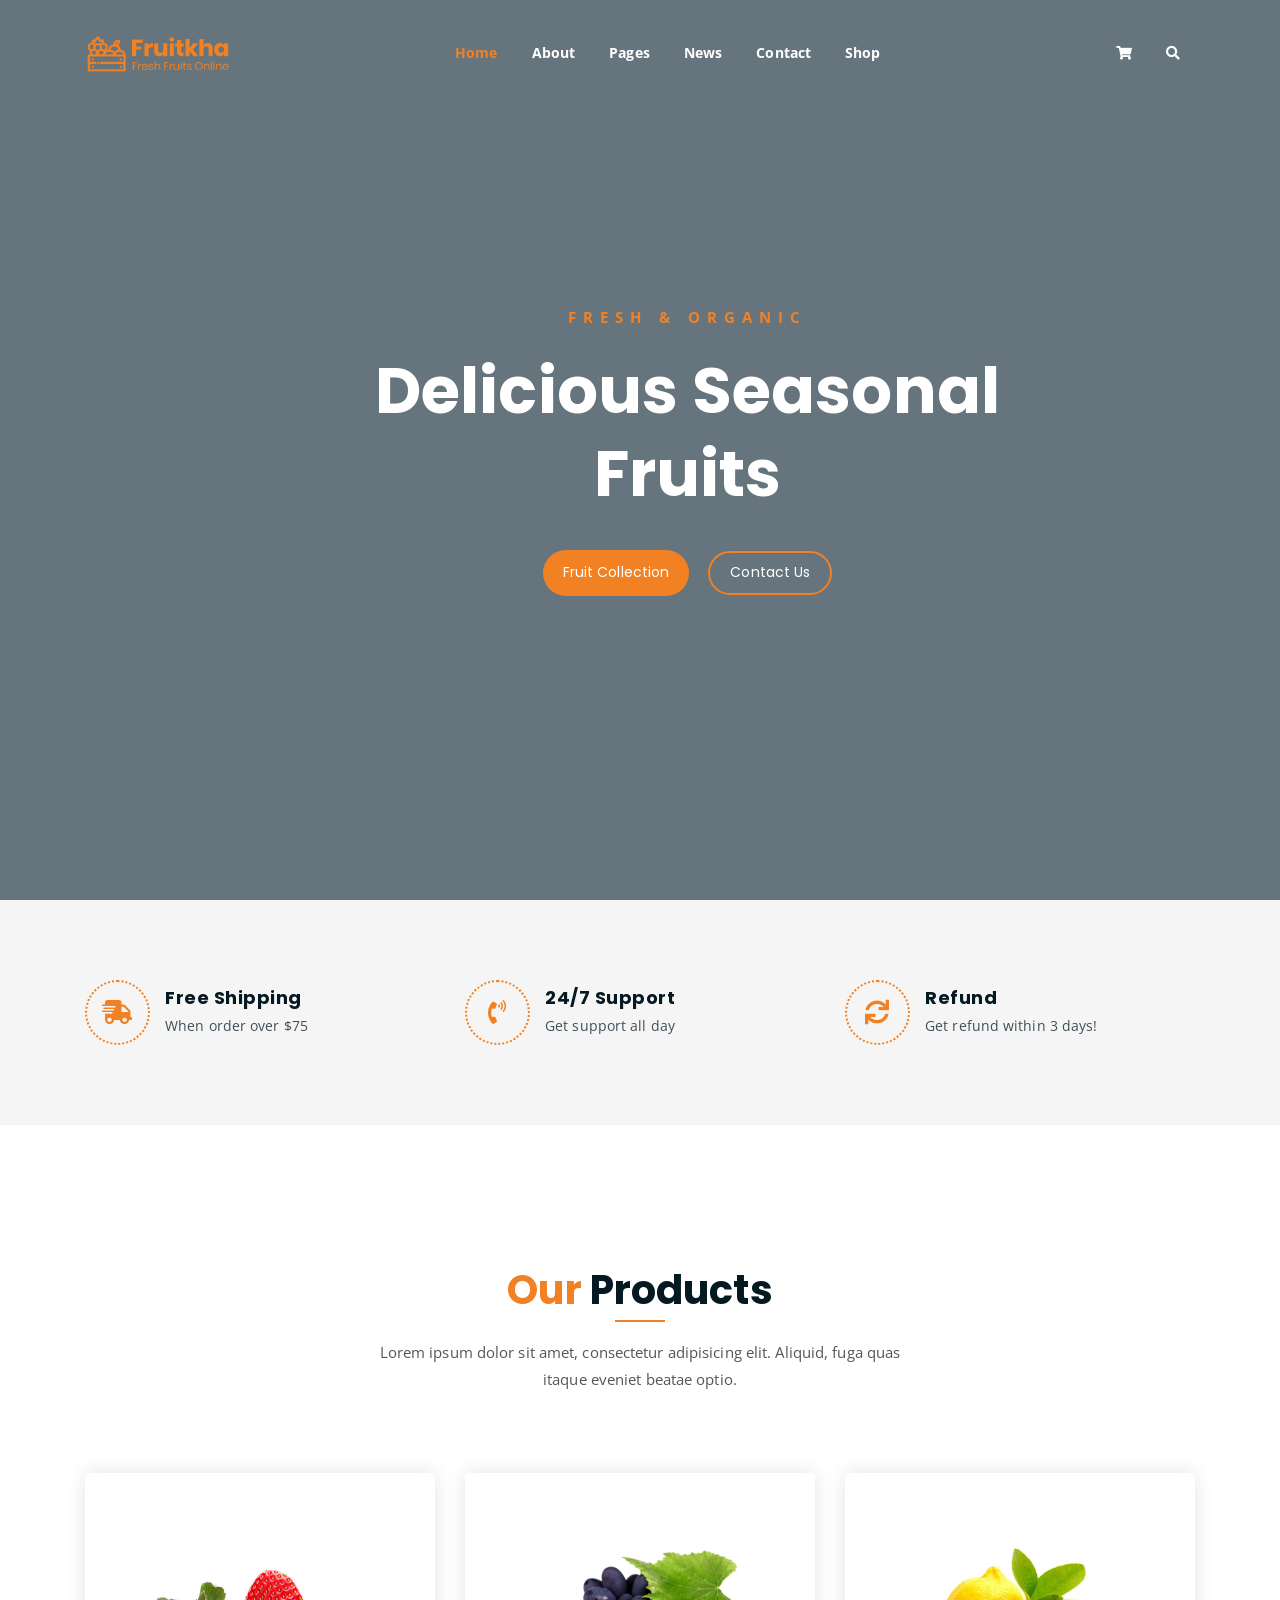
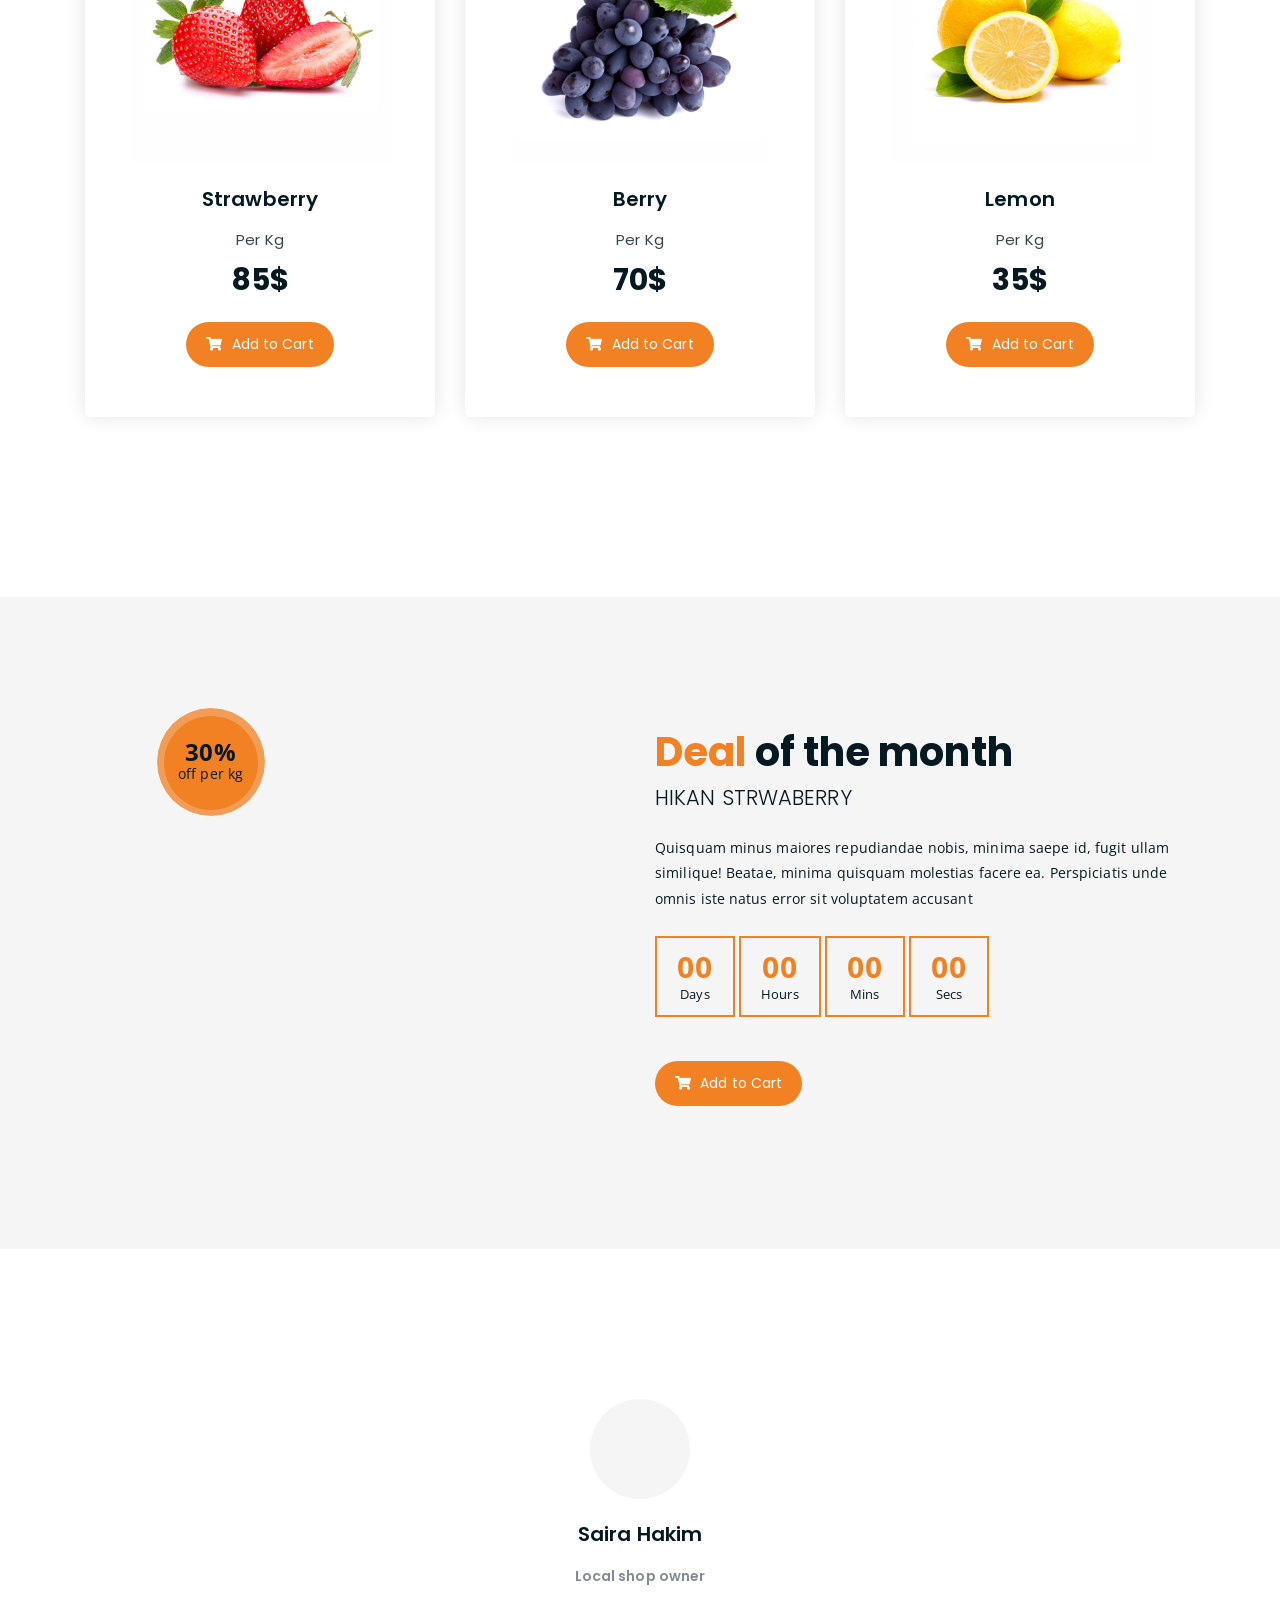
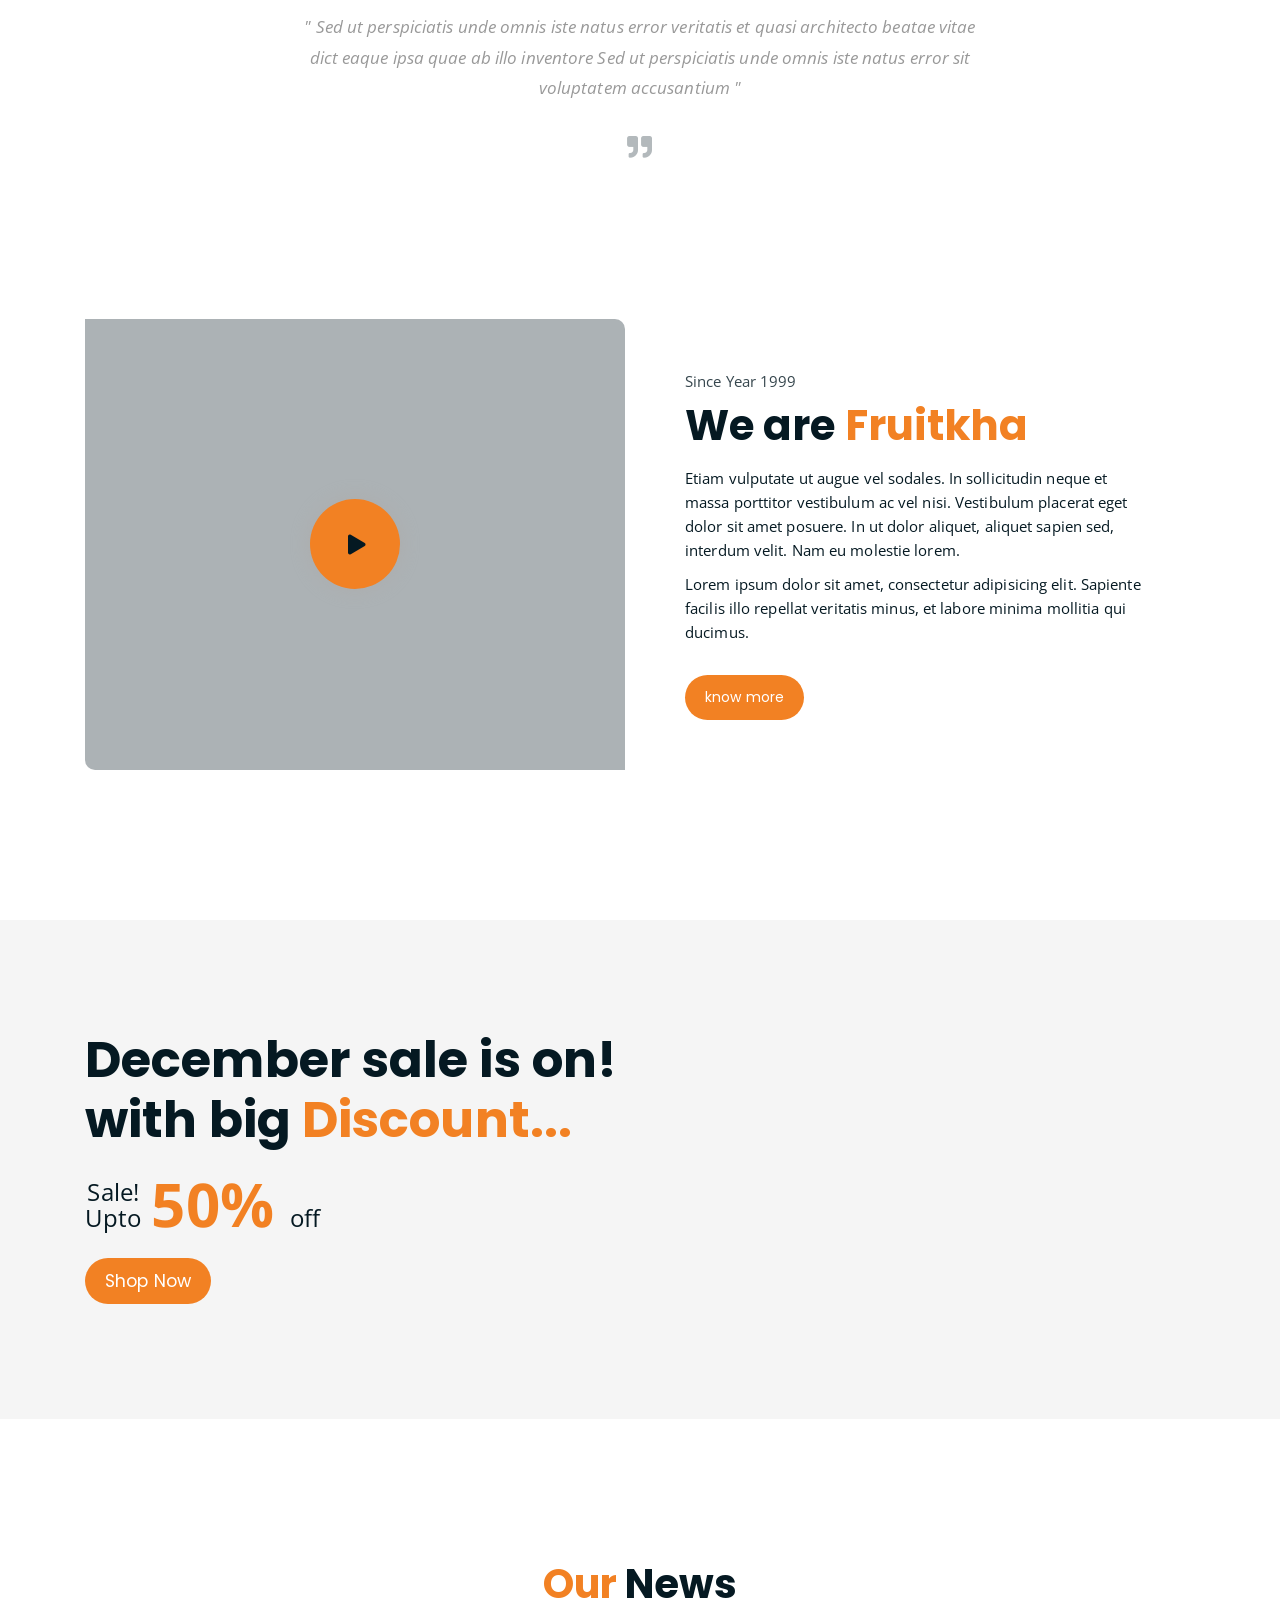
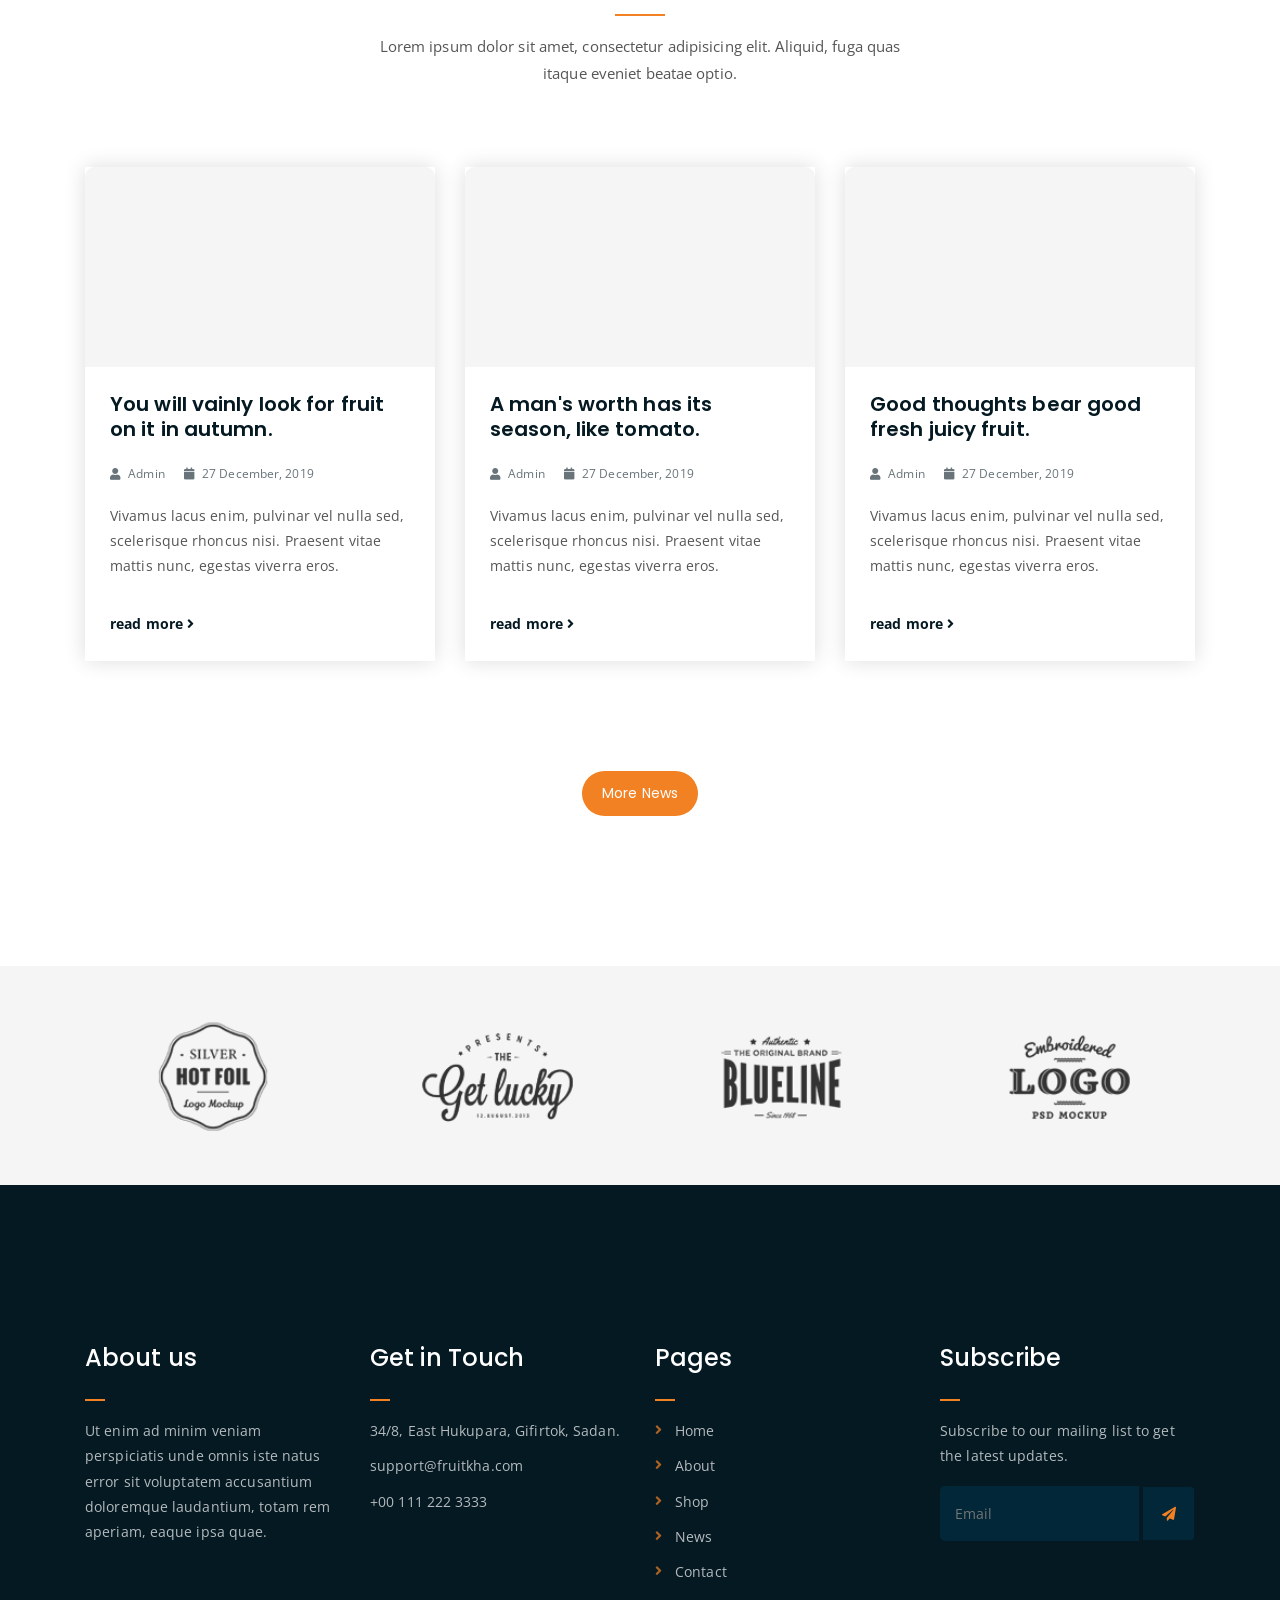
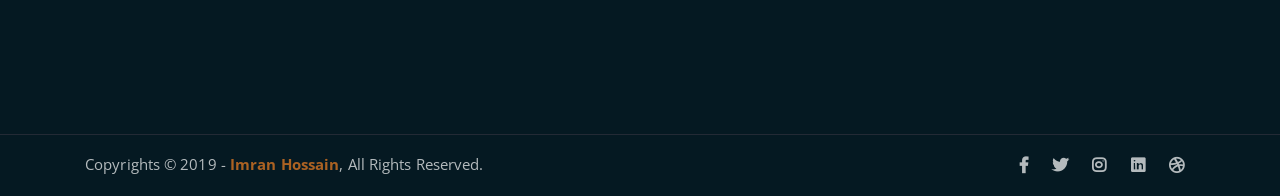
==== Thinh-Ecom/HTML/fruitkha/index.html @ d629e406 "Done add Home pgae and Cart page" ====
<!DOCTYPE html>
<html lang="en">
<head>
	<meta charset="UTF-8">
	<meta http-equiv="X-UA-Compatible" content="IE=edge">
	<meta name="viewport" content="width=device-width, initial-scale=1">
	<meta name="description" content="Responsive Bootstrap4 Shop Template, Created by Imran Hossain from https://imransdesign.com/">

	<!-- title -->
	<title>Fruitkha</title>

	<!-- favicon -->
	<link rel="shortcut icon" type="image/png" href="assets/img/favicon.png">
	<!-- google font -->
	<link href="https://fonts.googleapis.com/css?family=Open+Sans:300,400,700" rel="stylesheet">
	<link href="https://fonts.googleapis.com/css?family=Poppins:400,700&display=swap" rel="stylesheet">
	<!-- fontawesome -->
	<link rel="stylesheet" href="assets/css/all.min.css">
	<!-- bootstrap -->
	<link rel="stylesheet" href="assets/bootstrap/css/bootstrap.min.css">
	<!-- owl carousel -->
	<link rel="stylesheet" href="assets/css/owl.carousel.css">
	<!-- magnific popup -->
	<link rel="stylesheet" href="assets/css/magnific-popup.css">
	<!-- animate css -->
	<link rel="stylesheet" href="assets/css/animate.css">
	<!-- mean menu css -->
	<link rel="stylesheet" href="assets/css/meanmenu.min.css">
	<!-- main style -->
	<link rel="stylesheet" href="assets/css/main.css">
	<!-- responsive -->
	<link rel="stylesheet" href="assets/css/responsive.css">

</head>
<body>
	
	<!--PreLoader-->
    <div class="loader">
        <div class="loader-inner">
            <div class="circle"></div>
        </div>
    </div>
    <!--PreLoader Ends-->
	
	<!-- header -->
	<div class="top-header-area" id="sticker">
		<div class="container">
			<div class="row">
				<div class="col-lg-12 col-sm-12 text-center">
					<div class="main-menu-wrap">
						<!-- logo -->
						<div class="site-logo">
							<a href="index.html">
								<img src="assets/img/logo.png" alt="">
							</a>
						</div>
						<!-- logo -->

						<!-- menu start -->
						<nav class="main-menu">
							<ul>
								<li class="current-list-item"><a href="#">Home</a>
									<ul class="sub-menu">
										<li><a href="index.html">Static Home</a></li>
										<li><a href="index_2.html">Slider Home</a></li>
									</ul>
								</li>
								<li><a href="about.html">About</a></li>
								<li><a href="#">Pages</a>
									<ul class="sub-menu">
										<li><a href="404.html">404 page</a></li>
										<li><a href="about.html">About</a></li>
										<li><a href="cart.html">Cart</a></li>
										<li><a href="checkout.html">Check Out</a></li>
										<li><a href="contact.html">Contact</a></li>
										<li><a href="news.html">News</a></li>
										<li><a href="shop.html">Shop</a></li>
									</ul>
								</li>
								<li><a href="news.html">News</a>
									<ul class="sub-menu">
										<li><a href="news.html">News</a></li>
										<li><a href="single-news.html">Single News</a></li>
									</ul>
								</li>
								<li><a href="contact.html">Contact</a></li>
								<li><a href="shop.html">Shop</a>
									<ul class="sub-menu">
										<li><a href="shop.html">Shop</a></li>
										<li><a href="checkout.html">Check Out</a></li>
										<li><a href="single-product.html">Single Product</a></li>
										<li><a href="cart.html">Cart</a></li>
									</ul>
								</li>
								<li>
									<div class="header-icons">
										<a class="shopping-cart" href="cart.html"><i class="fas fa-shopping-cart"></i></a>
										<a class="mobile-hide search-bar-icon" href="#"><i class="fas fa-search"></i></a>
									</div>
								</li>
							</ul>
						</nav>
						<a class="mobile-show search-bar-icon" href="#"><i class="fas fa-search"></i></a>
						<div class="mobile-menu"></div>
						<!-- menu end -->
					</div>
				</div>
			</div>
		</div>
	</div>
	<!-- end header -->
	
	<!-- search area -->
	<div class="search-area">
		<div class="container">
			<div class="row">
				<div class="col-lg-12">
					<span class="close-btn"><i class="fas fa-window-close"></i></span>
					<div class="search-bar">
						<div class="search-bar-tablecell">
							<h3>Search For:</h3>
							<input type="text" placeholder="Keywords">
							<button type="submit">Search <i class="fas fa-search"></i></button>
						</div>
					</div>
				</div>
			</div>
		</div>
	</div>
	<!-- end search area -->

	<!-- hero area -->
	<div class="hero-area hero-bg">
		<div class="container">
			<div class="row">
				<div class="col-lg-9 offset-lg-2 text-center">
					<div class="hero-text">
						<div class="hero-text-tablecell">
							<p class="subtitle">Fresh & Organic</p>
							<h1>Delicious Seasonal Fruits</h1>
							<div class="hero-btns">
								<a href="shop.html" class="boxed-btn">Fruit Collection</a>
								<a href="contact.html" class="bordered-btn">Contact Us</a>
							</div>
						</div>
					</div>
				</div>
			</div>
		</div>
	</div>
	<!-- end hero area -->

	<!-- features list section -->
	<div class="list-section pt-80 pb-80">
		<div class="container">

			<div class="row">
				<div class="col-lg-4 col-md-6 mb-4 mb-lg-0">
					<div class="list-box d-flex align-items-center">
						<div class="list-icon">
							<i class="fas fa-shipping-fast"></i>
						</div>
						<div class="content">
							<h3>Free Shipping</h3>
							<p>When order over $75</p>
						</div>
					</div>
				</div>
				<div class="col-lg-4 col-md-6 mb-4 mb-lg-0">
					<div class="list-box d-flex align-items-center">
						<div class="list-icon">
							<i class="fas fa-phone-volume"></i>
						</div>
						<div class="content">
							<h3>24/7 Support</h3>
							<p>Get support all day</p>
						</div>
					</div>
				</div>
				<div class="col-lg-4 col-md-6">
					<div class="list-box d-flex justify-content-start align-items-center">
						<div class="list-icon">
							<i class="fas fa-sync"></i>
						</div>
						<div class="content">
							<h3>Refund</h3>
							<p>Get refund within 3 days!</p>
						</div>
					</div>
				</div>
			</div>

		</div>
	</div>
	<!-- end features list section -->

	<!-- product section -->
	<div class="product-section mt-150 mb-150">
		<div class="container">
			<div class="row">
				<div class="col-lg-8 offset-lg-2 text-center">
					<div class="section-title">	
						<h3><span class="orange-text">Our</span> Products</h3>
						<p>Lorem ipsum dolor sit amet, consectetur adipisicing elit. Aliquid, fuga quas itaque eveniet beatae optio.</p>
					</div>
				</div>
			</div>

			<div class="row">
				<div class="col-lg-4 col-md-6 text-center">
					<div class="single-product-item">
						<div class="product-image">
							<a href="single-product.html"><img src="assets/img/products/product-img-1.jpg" alt=""></a>
						</div>
						<h3>Strawberry</h3>
						<p class="product-price"><span>Per Kg</span> 85$ </p>
						<a href="cart.html" class="cart-btn"><i class="fas fa-shopping-cart"></i> Add to Cart</a>
					</div>
				</div>
				<div class="col-lg-4 col-md-6 text-center">
					<div class="single-product-item">
						<div class="product-image">
							<a href="single-product.html"><img src="assets/img/products/product-img-2.jpg" alt=""></a>
						</div>
						<h3>Berry</h3>
						<p class="product-price"><span>Per Kg</span> 70$ </p>
						<a href="cart.html" class="cart-btn"><i class="fas fa-shopping-cart"></i> Add to Cart</a>
					</div>
				</div>
				<div class="col-lg-4 col-md-6 offset-md-3 offset-lg-0 text-center">
					<div class="single-product-item">
						<div class="product-image">
							<a href="single-product.html"><img src="assets/img/products/product-img-3.jpg" alt=""></a>
						</div>
						<h3>Lemon</h3>
						<p class="product-price"><span>Per Kg</span> 35$ </p>
						<a href="cart.html" class="cart-btn"><i class="fas fa-shopping-cart"></i> Add to Cart</a>
					</div>
				</div>
			</div>
		</div>
	</div>
	<!-- end product section -->

	<!-- cart banner section -->
	<section class="cart-banner pt-100 pb-100">
    	<div class="container">
        	<div class="row clearfix">
            	<!--Image Column-->
            	<div class="image-column col-lg-6">
                	<div class="image">
                    	<div class="price-box">
                        	<div class="inner-price">
                                <span class="price">
                                    <strong>30%</strong> <br> off per kg
                                </span>
                            </div>
                        </div>
                    	<img src="assets/img/a.jpg" alt="">
                    </div>
                </div>
                <!--Content Column-->
                <div class="content-column col-lg-6">
					<h3><span class="orange-text">Deal</span> of the month</h3>
                    <h4>Hikan Strwaberry</h4>
                    <div class="text">Quisquam minus maiores repudiandae nobis, minima saepe id, fugit ullam similique! Beatae, minima quisquam molestias facere ea. Perspiciatis unde omnis iste natus error sit voluptatem accusant</div>
                    <!--Countdown Timer-->
                    <div class="time-counter"><div class="time-countdown clearfix" data-countdown="2020/2/01"><div class="counter-column"><div class="inner"><span class="count">00</span>Days</div></div> <div class="counter-column"><div class="inner"><span class="count">00</span>Hours</div></div>  <div class="counter-column"><div class="inner"><span class="count">00</span>Mins</div></div>  <div class="counter-column"><div class="inner"><span class="count">00</span>Secs</div></div></div></div>
                	<a href="cart.html" class="cart-btn mt-3"><i class="fas fa-shopping-cart"></i> Add to Cart</a>
                </div>
            </div>
        </div>
    </section>
    <!-- end cart banner section -->

	<!-- testimonail-section -->
	<div class="testimonail-section mt-150 mb-150">
		<div class="container">
			<div class="row">
				<div class="col-lg-10 offset-lg-1 text-center">
					<div class="testimonial-sliders">
						<div class="single-testimonial-slider">
							<div class="client-avater">
								<img src="assets/img/avaters/avatar1.png" alt="">
							</div>
							<div class="client-meta">
								<h3>Saira Hakim <span>Local shop owner</span></h3>
								<p class="testimonial-body">
									" Sed ut perspiciatis unde omnis iste natus error veritatis et  quasi architecto beatae vitae dict eaque ipsa quae ab illo inventore Sed ut perspiciatis unde omnis iste natus error sit voluptatem accusantium "
								</p>
								<div class="last-icon">
									<i class="fas fa-quote-right"></i>
								</div>
							</div>
						</div>
						<div class="single-testimonial-slider">
							<div class="client-avater">
								<img src="assets/img/avaters/avatar2.png" alt="">
							</div>
							<div class="client-meta">
								<h3>David Niph <span>Local shop owner</span></h3>
								<p class="testimonial-body">
									" Sed ut perspiciatis unde omnis iste natus error veritatis et  quasi architecto beatae vitae dict eaque ipsa quae ab illo inventore Sed ut perspiciatis unde omnis iste natus error sit voluptatem accusantium "
								</p>
								<div class="last-icon">
									<i class="fas fa-quote-right"></i>
								</div>
							</div>
						</div>
						<div class="single-testimonial-slider">
							<div class="client-avater">
								<img src="assets/img/avaters/avatar3.png" alt="">
							</div>
							<div class="client-meta">
								<h3>Jacob Sikim <span>Local shop owner</span></h3>
								<p class="testimonial-body">
									" Sed ut perspiciatis unde omnis iste natus error veritatis et  quasi architecto beatae vitae dict eaque ipsa quae ab illo inventore Sed ut perspiciatis unde omnis iste natus error sit voluptatem accusantium "
								</p>
								<div class="last-icon">
									<i class="fas fa-quote-right"></i>
								</div>
							</div>
						</div>
					</div>
				</div>
			</div>
		</div>
	</div>
	<!-- end testimonail-section -->
	
	<!-- advertisement section -->
	<div class="abt-section mb-150">
		<div class="container">
			<div class="row">
				<div class="col-lg-6 col-md-12">
					<div class="abt-bg">
						<a href="https://www.youtube.com/watch?v=DBLlFWYcIGQ" class="video-play-btn popup-youtube"><i class="fas fa-play"></i></a>
					</div>
				</div>
				<div class="col-lg-6 col-md-12">
					<div class="abt-text">
						<p class="top-sub">Since Year 1999</p>
						<h2>We are <span class="orange-text">Fruitkha</span></h2>
						<p>Etiam vulputate ut augue vel sodales. In sollicitudin neque et massa porttitor vestibulum ac vel nisi. Vestibulum placerat eget dolor sit amet posuere. In ut dolor aliquet, aliquet sapien sed, interdum velit. Nam eu molestie lorem.</p>
						<p>Lorem ipsum dolor sit amet, consectetur adipisicing elit. Sapiente facilis illo repellat veritatis minus, et labore minima mollitia qui ducimus.</p>
						<a href="about.html" class="boxed-btn mt-4">know more</a>
					</div>
				</div>
			</div>
		</div>
	</div>
	<!-- end advertisement section -->
	
	<!-- shop banner -->
	<section class="shop-banner">
    	<div class="container">
        	<h3>December sale is on! <br> with big <span class="orange-text">Discount...</span></h3>
            <div class="sale-percent"><span>Sale! <br> Upto</span>50% <span>off</span></div>
            <a href="shop.html" class="cart-btn btn-lg">Shop Now</a>
        </div>
    </section>
	<!-- end shop banner -->

	<!-- latest news -->
	<div class="latest-news pt-150 pb-150">
		<div class="container">

			<div class="row">
				<div class="col-lg-8 offset-lg-2 text-center">
					<div class="section-title">	
						<h3><span class="orange-text">Our</span> News</h3>
						<p>Lorem ipsum dolor sit amet, consectetur adipisicing elit. Aliquid, fuga quas itaque eveniet beatae optio.</p>
					</div>
				</div>
			</div>

			<div class="row">
				<div class="col-lg-4 col-md-6">
					<div class="single-latest-news">
						<a href="single-news.html"><div class="latest-news-bg news-bg-1"></div></a>
						<div class="news-text-box">
							<h3><a href="single-news.html">You will vainly look for fruit on it in autumn.</a></h3>
							<p class="blog-meta">
								<span class="author"><i class="fas fa-user"></i> Admin</span>
								<span class="date"><i class="fas fa-calendar"></i> 27 December, 2019</span>
							</p>
							<p class="excerpt">Vivamus lacus enim, pulvinar vel nulla sed, scelerisque rhoncus nisi. Praesent vitae mattis nunc, egestas viverra eros.</p>
							<a href="single-news.html" class="read-more-btn">read more <i class="fas fa-angle-right"></i></a>
						</div>
					</div>
				</div>
				<div class="col-lg-4 col-md-6">
					<div class="single-latest-news">
						<a href="single-news.html"><div class="latest-news-bg news-bg-2"></div></a>
						<div class="news-text-box">
							<h3><a href="single-news.html">A man's worth has its season, like tomato.</a></h3>
							<p class="blog-meta">
								<span class="author"><i class="fas fa-user"></i> Admin</span>
								<span class="date"><i class="fas fa-calendar"></i> 27 December, 2019</span>
							</p>
							<p class="excerpt">Vivamus lacus enim, pulvinar vel nulla sed, scelerisque rhoncus nisi. Praesent vitae mattis nunc, egestas viverra eros.</p>
							<a href="single-news.html" class="read-more-btn">read more <i class="fas fa-angle-right"></i></a>
						</div>
					</div>
				</div>
				<div class="col-lg-4 col-md-6 offset-md-3 offset-lg-0">
					<div class="single-latest-news">
						<a href="single-news.html"><div class="latest-news-bg news-bg-3"></div></a>
						<div class="news-text-box">
							<h3><a href="single-news.html">Good thoughts bear good fresh juicy fruit.</a></h3>
							<p class="blog-meta">
								<span class="author"><i class="fas fa-user"></i> Admin</span>
								<span class="date"><i class="fas fa-calendar"></i> 27 December, 2019</span>
							</p>
							<p class="excerpt">Vivamus lacus enim, pulvinar vel nulla sed, scelerisque rhoncus nisi. Praesent vitae mattis nunc, egestas viverra eros.</p>
							<a href="single-news.html" class="read-more-btn">read more <i class="fas fa-angle-right"></i></a>
						</div>
					</div>
				</div>
			</div>
			<div class="row">
				<div class="col-lg-12 text-center">
					<a href="news.html" class="boxed-btn">More News</a>
				</div>
			</div>
		</div>
	</div>
	<!-- end latest news -->

	<!-- logo carousel -->
	<div class="logo-carousel-section">
		<div class="container">
			<div class="row">
				<div class="col-lg-12">
					<div class="logo-carousel-inner">
						<div class="single-logo-item">
							<img src="assets/img/company-logos/1.png" alt="">
						</div>
						<div class="single-logo-item">
							<img src="assets/img/company-logos/2.png" alt="">
						</div>
						<div class="single-logo-item">
							<img src="assets/img/company-logos/3.png" alt="">
						</div>
						<div class="single-logo-item">
							<img src="assets/img/company-logos/4.png" alt="">
						</div>
						<div class="single-logo-item">
							<img src="assets/img/company-logos/5.png" alt="">
						</div>
					</div>
				</div>
			</div>
		</div>
	</div>
	<!-- end logo carousel -->

	<!-- footer -->
	<div class="footer-area">
		<div class="container">
			<div class="row">
				<div class="col-lg-3 col-md-6">
					<div class="footer-box about-widget">
						<h2 class="widget-title">About us</h2>
						<p>Ut enim ad minim veniam perspiciatis unde omnis iste natus error sit voluptatem accusantium doloremque laudantium, totam rem aperiam, eaque ipsa quae.</p>
					</div>
				</div>
				<div class="col-lg-3 col-md-6">
					<div class="footer-box get-in-touch">
						<h2 class="widget-title">Get in Touch</h2>
						<ul>
							<li>34/8, East Hukupara, Gifirtok, Sadan.</li>
							<li>support@fruitkha.com</li>
							<li>+00 111 222 3333</li>
						</ul>
					</div>
				</div>
				<div class="col-lg-3 col-md-6">
					<div class="footer-box pages">
						<h2 class="widget-title">Pages</h2>
						<ul>
							<li><a href="index.html">Home</a></li>
							<li><a href="about.html">About</a></li>
							<li><a href="services.html">Shop</a></li>
							<li><a href="news.html">News</a></li>
							<li><a href="contact.html">Contact</a></li>
						</ul>
					</div>
				</div>
				<div class="col-lg-3 col-md-6">
					<div class="footer-box subscribe">
						<h2 class="widget-title">Subscribe</h2>
						<p>Subscribe to our mailing list to get the latest updates.</p>
						<form action="index.html">
							<input type="email" placeholder="Email">
							<button type="submit"><i class="fas fa-paper-plane"></i></button>
						</form>
					</div>
				</div>
			</div>
		</div>
	</div>
	<!-- end footer -->
	
	<!-- copyright -->
	<div class="copyright">
		<div class="container">
			<div class="row">
				<div class="col-lg-6 col-md-12">
					<p>Copyrights &copy; 2019 - <a href="https://imransdesign.com/">Imran Hossain</a>,  All Rights Reserved.</p>
				</div>
				<div class="col-lg-6 text-right col-md-12">
					<div class="social-icons">
						<ul>
							<li><a href="#" target="_blank"><i class="fab fa-facebook-f"></i></a></li>
							<li><a href="#" target="_blank"><i class="fab fa-twitter"></i></a></li>
							<li><a href="#" target="_blank"><i class="fab fa-instagram"></i></a></li>
							<li><a href="#" target="_blank"><i class="fab fa-linkedin"></i></a></li>
							<li><a href="#" target="_blank"><i class="fab fa-dribbble"></i></a></li>
						</ul>
					</div>
				</div>
			</div>
		</div>
	</div>
	<!-- end copyright -->
	
	<!-- jquery -->
	<script src="assets/js/jquery-1.11.3.min.js"></script>
	<!-- bootstrap -->
	<script src="assets/bootstrap/js/bootstrap.min.js"></script>
	<!-- count down -->
	<script src="assets/js/jquery.countdown.js"></script>
	<!-- isotope -->
	<script src="assets/js/jquery.isotope-3.0.6.min.js"></script>
	<!-- waypoints -->
	<script src="assets/js/waypoints.js"></script>
	<!-- owl carousel -->
	<script src="assets/js/owl.carousel.min.js"></script>
	<!-- magnific popup -->
	<script src="assets/js/jquery.magnific-popup.min.js"></script>
	<!-- mean menu -->
	<script src="assets/js/jquery.meanmenu.min.js"></script>
	<!-- sticker js -->
	<script src="assets/js/sticker.js"></script>
	<!-- main js -->
	<script src="assets/js/main.js"></script>

</body>
</html>
---- Thinh-Ecom/HTML/fruitkha/assets/css/all.min.css ----
.fa,.fab,.fal,.far,.fas{-moz-osx-font-smoothing:grayscale;-webkit-font-smoothing:antialiased;display:inline-block;font-style:normal;font-variant:normal;text-rendering:auto;line-height:1}.fa-lg{font-size:1.33333em;line-height:.75em;vertical-align:-.0667em}.fa-xs{font-size:.75em}.fa-sm{font-size:.875em}.fa-1x{font-size:1em}.fa-2x{font-size:2em}.fa-3x{font-size:3em}.fa-4x{font-size:4em}.fa-5x{font-size:5em}.fa-6x{font-size:6em}.fa-7x{font-size:7em}.fa-8x{font-size:8em}.fa-9x{font-size:9em}.fa-10x{font-size:10em}.fa-fw{text-align:center;width:1.25em}.fa-ul{list-style-type:none;margin-left:2.5em;padding-left:0}.fa-ul>li{position:relative}.fa-li{left:-2em;position:absolute;text-align:center;width:2em;line-height:inherit}.fa-border{border:.08em solid #eee;border-radius:.1em;padding:.2em .25em .15em}.fa-pull-left{float:left}.fa-pull-right{float:right}.fa.fa-pull-left,.fab.fa-pull-left,.fal.fa-pull-left,.far.fa-pull-left,.fas.fa-pull-left{margin-right:.3em}.fa.fa-pull-right,.fab.fa-pull-right,.fal.fa-pull-right,.far.fa-pull-right,.fas.fa-pull-right{margin-left:.3em}.fa-spin{animation:fa-spin 2s infinite linear}.fa-pulse{animation:fa-spin 1s infinite steps(8)}@keyframes fa-spin{0%{transform:rotate(0deg)}to{transform:rotate(1turn)}}.fa-rotate-90{-ms-filter:"progid:DXImageTransform.Microsoft.BasicImage(rotation=1)";transform:rotate(90deg)}.fa-rotate-180{-ms-filter:"progid:DXImageTransform.Microsoft.BasicImage(rotation=2)";transform:rotate(180deg)}.fa-rotate-270{-ms-filter:"progid:DXImageTransform.Microsoft.BasicImage(rotation=3)";transform:rotate(270deg)}.fa-flip-horizontal{-ms-filter:"progid:DXImageTransform.Microsoft.BasicImage(rotation=0, mirror=1)";transform:scaleX(-1)}.fa-flip-vertical{transform:scaleY(-1)}.fa-flip-horizontal.fa-flip-vertical,.fa-flip-vertical{-ms-filter:"progid:DXImageTransform.Microsoft.BasicImage(rotation=2, mirror=1)"}.fa-flip-horizontal.fa-flip-vertical{transform:scale(-1)}:root .fa-flip-horizontal,:root .fa-flip-vertical,:root .fa-rotate-90,:root .fa-rotate-180,:root .fa-rotate-270{filter:none}.fa-stack{display:inline-block;height:2em;line-height:2em;position:relative;vertical-align:middle;width:2.5em}.fa-stack-1x,.fa-stack-2x{left:0;position:absolute;text-align:center;width:100%}.fa-stack-1x{line-height:inherit}.fa-stack-2x{font-size:2em}.fa-inverse{color:#fff}.fa-500px:before{content:"\f26e"}.fa-accessible-icon:before{content:"\f368"}.fa-accusoft:before{content:"\f369"}.fa-acquisitions-incorporated:before{content:"\f6af"}.fa-ad:before{content:"\f641"}.fa-address-book:before{content:"\f2b9"}.fa-address-card:before{content:"\f2bb"}.fa-adjust:before{content:"\f042"}.fa-adn:before{content:"\f170"}.fa-adobe:before{content:"\f778"}.fa-adversal:before{content:"\f36a"}.fa-affiliatetheme:before{content:"\f36b"}.fa-air-freshener:before{content:"\f5d0"}.fa-algolia:before{content:"\f36c"}.fa-align-center:before{content:"\f037"}.fa-align-justify:before{content:"\f039"}.fa-align-left:before{content:"\f036"}.fa-align-right:before{content:"\f038"}.fa-alipay:before{content:"\f642"}.fa-allergies:before{content:"\f461"}.fa-amazon:before{content:"\f270"}.fa-amazon-pay:before{content:"\f42c"}.fa-ambulance:before{content:"\f0f9"}.fa-american-sign-language-interpreting:before{content:"\f2a3"}.fa-amilia:before{content:"\f36d"}.fa-anchor:before{content:"\f13d"}.fa-android:before{content:"\f17b"}.fa-angellist:before{content:"\f209"}.fa-angle-double-down:before{content:"\f103"}.fa-angle-double-left:before{content:"\f100"}.fa-angle-double-right:before{content:"\f101"}.fa-angle-double-up:before{content:"\f102"}.fa-angle-down:before{content:"\f107"}.fa-angle-left:before{content:"\f104"}.fa-angle-right:before{content:"\f105"}.fa-angle-up:before{content:"\f106"}.fa-angry:before{content:"\f556"}.fa-angrycreative:before{content:"\f36e"}.fa-angular:before{content:"\f420"}.fa-ankh:before{content:"\f644"}.fa-app-store:before{content:"\f36f"}.fa-app-store-ios:before{content:"\f370"}.fa-apper:before{content:"\f371"}.fa-apple:before{content:"\f179"}.fa-apple-alt:before{content:"\f5d1"}.fa-apple-pay:before{content:"\f415"}.fa-archive:before{content:"\f187"}.fa-archway:before{content:"\f557"}.fa-arrow-alt-circle-down:before{content:"\f358"}.fa-arrow-alt-circle-left:before{content:"\f359"}.fa-arrow-alt-circle-right:before{content:"\f35a"}.fa-arrow-alt-circle-up:before{content:"\f35b"}.fa-arrow-circle-down:before{content:"\f0ab"}.fa-arrow-circle-left:before{content:"\f0a8"}.fa-arrow-circle-right:before{content:"\f0a9"}.fa-arrow-circle-up:before{content:"\f0aa"}.fa-arrow-down:before{content:"\f063"}.fa-arrow-left:before{content:"\f060"}.fa-arrow-right:before{content:"\f061"}.fa-arrow-up:before{content:"\f062"}.fa-arrows-alt:before{content:"\f0b2"}.fa-arrows-alt-h:before{content:"\f337"}.fa-arrows-alt-v:before{content:"\f338"}.fa-artstation:before{content:"\f77a"}.fa-assistive-listening-systems:before{content:"\f2a2"}.fa-asterisk:before{content:"\f069"}.fa-asymmetrik:before{content:"\f372"}.fa-at:before{content:"\f1fa"}.fa-atlas:before{content:"\f558"}.fa-atlassian:before{content:"\f77b"}.fa-atom:before{content:"\f5d2"}.fa-audible:before{content:"\f373"}.fa-audio-description:before{content:"\f29e"}.fa-autoprefixer:before{content:"\f41c"}.fa-avianex:before{content:"\f374"}.fa-aviato:before{content:"\f421"}.fa-award:before{content:"\f559"}.fa-aws:before{content:"\f375"}.fa-baby:before{content:"\f77c"}.fa-baby-carriage:before{content:"\f77d"}.fa-backspace:before{content:"\f55a"}.fa-backward:before{content:"\f04a"}.fa-balance-scale:before{content:"\f24e"}.fa-ban:before{content:"\f05e"}.fa-band-aid:before{content:"\f462"}.fa-bandcamp:before{content:"\f2d5"}.fa-barcode:before{content:"\f02a"}.fa-bars:before{content:"\f0c9"}.fa-baseball-ball:before{content:"\f433"}.fa-basketball-ball:before{content:"\f434"}.fa-bath:before{content:"\f2cd"}.fa-battery-empty:before{content:"\f244"}.fa-battery-full:before{content:"\f240"}.fa-battery-half:before{content:"\f242"}.fa-battery-quarter:before{content:"\f243"}.fa-battery-three-quarters:before{content:"\f241"}.fa-bed:before{content:"\f236"}.fa-beer:before{content:"\f0fc"}.fa-behance:before{content:"\f1b4"}.fa-behance-square:before{content:"\f1b5"}.fa-bell:before{content:"\f0f3"}.fa-bell-slash:before{content:"\f1f6"}.fa-bezier-curve:before{content:"\f55b"}.fa-bible:before{content:"\f647"}.fa-bicycle:before{content:"\f206"}.fa-bimobject:before{content:"\f378"}.fa-binoculars:before{content:"\f1e5"}.fa-biohazard:before{content:"\f780"}.fa-birthday-cake:before{content:"\f1fd"}.fa-bitbucket:before{content:"\f171"}.fa-bitcoin:before{content:"\f379"}.fa-bity:before{content:"\f37a"}.fa-black-tie:before{content:"\f27e"}.fa-blackberry:before{content:"\f37b"}.fa-blender:before{content:"\f517"}.fa-blender-phone:before{content:"\f6b6"}.fa-blind:before{content:"\f29d"}.fa-blog:before{content:"\f781"}.fa-blogger:before{content:"\f37c"}.fa-blogger-b:before{content:"\f37d"}.fa-bluetooth:before{content:"\f293"}.fa-bluetooth-b:before{content:"\f294"}.fa-bold:before{content:"\f032"}.fa-bolt:before{content:"\f0e7"}.fa-bomb:before{content:"\f1e2"}.fa-bone:before{content:"\f5d7"}.fa-bong:before{content:"\f55c"}.fa-book:before{content:"\f02d"}.fa-book-dead:before{content:"\f6b7"}.fa-book-open:before{content:"\f518"}.fa-book-reader:before{content:"\f5da"}.fa-bookmark:before{content:"\f02e"}.fa-bowling-ball:before{content:"\f436"}.fa-box:before{content:"\f466"}.fa-box-open:before{content:"\f49e"}.fa-boxes:before{content:"\f468"}.fa-braille:before{content:"\f2a1"}.fa-brain:before{content:"\f5dc"}.fa-briefcase:before{content:"\f0b1"}.fa-briefcase-medical:before{content:"\f469"}.fa-broadcast-tower:before{content:"\f519"}.fa-broom:before{content:"\f51a"}.fa-brush:before{content:"\f55d"}.fa-btc:before{content:"\f15a"}.fa-bug:before{content:"\f188"}.fa-building:before{content:"\f1ad"}.fa-bullhorn:before{content:"\f0a1"}.fa-bullseye:before{content:"\f140"}.fa-burn:before{content:"\f46a"}.fa-buromobelexperte:before{content:"\f37f"}.fa-bus:before{content:"\f207"}.fa-bus-alt:before{content:"\f55e"}.fa-business-time:before{content:"\f64a"}.fa-buysellads:before{content:"\f20d"}.fa-calculator:before{content:"\f1ec"}.fa-calendar:before{content:"\f133"}.fa-calendar-alt:before{content:"\f073"}.fa-calendar-check:before{content:"\f274"}.fa-calendar-day:before{content:"\f783"}.fa-calendar-minus:before{content:"\f272"}.fa-calendar-plus:before{content:"\f271"}.fa-calendar-times:before{content:"\f273"}.fa-calendar-week:before{content:"\f784"}.fa-camera:before{content:"\f030"}.fa-camera-retro:before{content:"\f083"}.fa-campground:before{content:"\f6bb"}.fa-canadian-maple-leaf:before{content:"\f785"}.fa-candy-cane:before{content:"\f786"}.fa-cannabis:before{content:"\f55f"}.fa-capsules:before{content:"\f46b"}.fa-car:before{content:"\f1b9"}.fa-car-alt:before{content:"\f5de"}.fa-car-battery:before{content:"\f5df"}.fa-car-crash:before{content:"\f5e1"}.fa-car-side:before{content:"\f5e4"}.fa-caret-down:before{content:"\f0d7"}.fa-caret-left:before{content:"\f0d9"}.fa-caret-right:before{content:"\f0da"}.fa-caret-square-down:before{content:"\f150"}.fa-caret-square-left:before{content:"\f191"}.fa-caret-square-right:before{content:"\f152"}.fa-caret-square-up:before{content:"\f151"}.fa-caret-up:before{content:"\f0d8"}.fa-carrot:before{content:"\f787"}.fa-cart-arrow-down:before{content:"\f218"}.fa-cart-plus:before{content:"\f217"}.fa-cash-register:before{content:"\f788"}.fa-cat:before{content:"\f6be"}.fa-cc-amazon-pay:before{content:"\f42d"}.fa-cc-amex:before{content:"\f1f3"}.fa-cc-apple-pay:before{content:"\f416"}.fa-cc-diners-club:before{content:"\f24c"}.fa-cc-discover:before{content:"\f1f2"}.fa-cc-jcb:before{content:"\f24b"}.fa-cc-mastercard:before{content:"\f1f1"}.fa-cc-paypal:before{content:"\f1f4"}.fa-cc-stripe:before{content:"\f1f5"}.fa-cc-visa:before{content:"\f1f0"}.fa-centercode:before{content:"\f380"}.fa-centos:before{content:"\f789"}.fa-certificate:before{content:"\f0a3"}.fa-chair:before{content:"\f6c0"}.fa-chalkboard:before{content:"\f51b"}.fa-chalkboard-teacher:before{content:"\f51c"}.fa-charging-station:before{content:"\f5e7"}.fa-chart-area:before{content:"\f1fe"}.fa-chart-bar:before{content:"\f080"}.fa-chart-line:before{content:"\f201"}.fa-chart-pie:before{content:"\f200"}.fa-check:before{content:"\f00c"}.fa-check-circle:before{content:"\f058"}.fa-check-double:before{content:"\f560"}.fa-check-square:before{content:"\f14a"}.fa-chess:before{content:"\f439"}.fa-chess-bishop:before{content:"\f43a"}.fa-chess-board:before{content:"\f43c"}.fa-chess-king:before{content:"\f43f"}.fa-chess-knight:before{content:"\f441"}.fa-chess-pawn:before{content:"\f443"}.fa-chess-queen:before{content:"\f445"}.fa-chess-rook:before{content:"\f447"}.fa-chevron-circle-down:before{content:"\f13a"}.fa-chevron-circle-left:before{content:"\f137"}.fa-chevron-circle-right:before{content:"\f138"}.fa-chevron-circle-up:before{content:"\f139"}.fa-chevron-down:before{content:"\f078"}.fa-chevron-left:before{content:"\f053"}.fa-chevron-right:before{content:"\f054"}.fa-chevron-up:before{content:"\f077"}.fa-child:before{content:"\f1ae"}.fa-chrome:before{content:"\f268"}.fa-church:before{content:"\f51d"}.fa-circle:before{content:"\f111"}.fa-circle-notch:before{content:"\f1ce"}.fa-city:before{content:"\f64f"}.fa-clipboard:before{content:"\f328"}.fa-clipboard-check:before{content:"\f46c"}.fa-clipboard-list:before{content:"\f46d"}.fa-clock:before{content:"\f017"}.fa-clone:before{content:"\f24d"}.fa-closed-captioning:before{content:"\f20a"}.fa-cloud:before{content:"\f0c2"}.fa-cloud-download-alt:before{content:"\f381"}.fa-cloud-meatball:before{content:"\f73b"}.fa-cloud-moon:before{content:"\f6c3"}.fa-cloud-moon-rain:before{content:"\f73c"}.fa-cloud-rain:before{content:"\f73d"}.fa-cloud-showers-heavy:before{content:"\f740"}.fa-cloud-sun:before{content:"\f6c4"}.fa-cloud-sun-rain:before{content:"\f743"}.fa-cloud-upload-alt:before{content:"\f382"}.fa-cloudscale:before{content:"\f383"}.fa-cloudsmith:before{content:"\f384"}.fa-cloudversify:before{content:"\f385"}.fa-cocktail:before{content:"\f561"}.fa-code:before{content:"\f121"}.fa-code-branch:before{content:"\f126"}.fa-codepen:before{content:"\f1cb"}.fa-codiepie:before{content:"\f284"}.fa-coffee:before{content:"\f0f4"}.fa-cog:before{content:"\f013"}.fa-cogs:before{content:"\f085"}.fa-coins:before{content:"\f51e"}.fa-columns:before{content:"\f0db"}.fa-comment:before{content:"\f075"}.fa-comment-alt:before{content:"\f27a"}.fa-comment-dollar:before{content:"\f651"}.fa-comment-dots:before{content:"\f4ad"}.fa-comment-slash:before{content:"\f4b3"}.fa-comments:before{content:"\f086"}.fa-comments-dollar:before{content:"\f653"}.fa-compact-disc:before{content:"\f51f"}.fa-compass:before{content:"\f14e"}.fa-compress:before{content:"\f066"}.fa-compress-arrows-alt:before{content:"\f78c"}.fa-concierge-bell:before{content:"\f562"}.fa-confluence:before{content:"\f78d"}.fa-connectdevelop:before{content:"\f20e"}.fa-contao:before{content:"\f26d"}.fa-cookie:before{content:"\f563"}.fa-cookie-bite:before{content:"\f564"}.fa-copy:before{content:"\f0c5"}.fa-copyright:before{content:"\f1f9"}.fa-couch:before{content:"\f4b8"}.fa-cpanel:before{content:"\f388"}.fa-creative-commons:before{content:"\f25e"}.fa-creative-commons-by:before{content:"\f4e7"}.fa-creative-commons-nc:before{content:"\f4e8"}.fa-creative-commons-nc-eu:before{content:"\f4e9"}.fa-creative-commons-nc-jp:before{content:"\f4ea"}.fa-creative-commons-nd:before{content:"\f4eb"}.fa-creative-commons-pd:before{content:"\f4ec"}.fa-creative-commons-pd-alt:before{content:"\f4ed"}.fa-creative-commons-remix:before{content:"\f4ee"}.fa-creative-commons-sa:before{content:"\f4ef"}.fa-creative-commons-sampling:before{content:"\f4f0"}.fa-creative-commons-sampling-plus:before{content:"\f4f1"}.fa-creative-commons-share:before{content:"\f4f2"}.fa-creative-commons-zero:before{content:"\f4f3"}.fa-credit-card:before{content:"\f09d"}.fa-critical-role:before{content:"\f6c9"}.fa-crop:before{content:"\f125"}.fa-crop-alt:before{content:"\f565"}.fa-cross:before{content:"\f654"}.fa-crosshairs:before{content:"\f05b"}.fa-crow:before{content:"\f520"}.fa-crown:before{content:"\f521"}.fa-css3:before{content:"\f13c"}.fa-css3-alt:before{content:"\f38b"}.fa-cube:before{content:"\f1b2"}.fa-cubes:before{content:"\f1b3"}.fa-cut:before{content:"\f0c4"}.fa-cuttlefish:before{content:"\f38c"}.fa-d-and-d:before{content:"\f38d"}.fa-d-and-d-beyond:before{content:"\f6ca"}.fa-dashcube:before{content:"\f210"}.fa-database:before{content:"\f1c0"}.fa-deaf:before{content:"\f2a4"}.fa-delicious:before{content:"\f1a5"}.fa-democrat:before{content:"\f747"}.fa-deploydog:before{content:"\f38e"}.fa-deskpro:before{content:"\f38f"}.fa-desktop:before{content:"\f108"}.fa-dev:before{content:"\f6cc"}.fa-deviantart:before{content:"\f1bd"}.fa-dharmachakra:before{content:"\f655"}.fa-dhl:before{content:"\f790"}.fa-diagnoses:before{content:"\f470"}.fa-diaspora:before{content:"\f791"}.fa-dice:before{content:"\f522"}.fa-dice-d20:before{content:"\f6cf"}.fa-dice-d6:before{content:"\f6d1"}.fa-dice-five:before{content:"\f523"}.fa-dice-four:before{content:"\f524"}.fa-dice-one:before{content:"\f525"}.fa-dice-six:before{content:"\f526"}.fa-dice-three:before{content:"\f527"}.fa-dice-two:before{content:"\f528"}.fa-digg:before{content:"\f1a6"}.fa-digital-ocean:before{content:"\f391"}.fa-digital-tachograph:before{content:"\f566"}.fa-directions:before{content:"\f5eb"}.fa-discord:before{content:"\f392"}.fa-discourse:before{content:"\f393"}.fa-divide:before{content:"\f529"}.fa-dizzy:before{content:"\f567"}.fa-dna:before{content:"\f471"}.fa-dochub:before{content:"\f394"}.fa-docker:before{content:"\f395"}.fa-dog:before{content:"\f6d3"}.fa-dollar-sign:before{content:"\f155"}.fa-dolly:before{content:"\f472"}.fa-dolly-flatbed:before{content:"\f474"}.fa-donate:before{content:"\f4b9"}.fa-door-closed:before{content:"\f52a"}.fa-door-open:before{content:"\f52b"}.fa-dot-circle:before{content:"\f192"}.fa-dove:before{content:"\f4ba"}.fa-download:before{content:"\f019"}.fa-draft2digital:before{content:"\f396"}.fa-drafting-compass:before{content:"\f568"}.fa-dragon:before{content:"\f6d5"}.fa-draw-polygon:before{content:"\f5ee"}.fa-dribbble:before{content:"\f17d"}.fa-dribbble-square:before{content:"\f397"}.fa-dropbox:before{content:"\f16b"}.fa-drum:before{content:"\f569"}.fa-drum-steelpan:before{content:"\f56a"}.fa-drumstick-bite:before{content:"\f6d7"}.fa-drupal:before{content:"\f1a9"}.fa-dumbbell:before{content:"\f44b"}.fa-dumpster:before{content:"\f793"}.fa-dumpster-fire:before{content:"\f794"}.fa-dungeon:before{content:"\f6d9"}.fa-dyalog:before{content:"\f399"}.fa-earlybirds:before{content:"\f39a"}.fa-ebay:before{content:"\f4f4"}.fa-edge:before{content:"\f282"}.fa-edit:before{content:"\f044"}.fa-eject:before{content:"\f052"}.fa-elementor:before{content:"\f430"}.fa-ellipsis-h:before{content:"\f141"}.fa-ellipsis-v:before{content:"\f142"}.fa-ello:before{content:"\f5f1"}.fa-ember:before{content:"\f423"}.fa-empire:before{content:"\f1d1"}.fa-envelope:before{content:"\f0e0"}.fa-envelope-open:before{content:"\f2b6"}.fa-envelope-open-text:before{content:"\f658"}.fa-envelope-square:before{content:"\f199"}.fa-envira:before{content:"\f299"}.fa-equals:before{content:"\f52c"}.fa-eraser:before{content:"\f12d"}.fa-erlang:before{content:"\f39d"}.fa-ethereum:before{content:"\f42e"}.fa-ethernet:before{content:"\f796"}.fa-etsy:before{content:"\f2d7"}.fa-euro-sign:before{content:"\f153"}.fa-exchange-alt:before{content:"\f362"}.fa-exclamation:before{content:"\f12a"}.fa-exclamation-circle:before{content:"\f06a"}.fa-exclamation-triangle:before{content:"\f071"}.fa-expand:before{content:"\f065"}.fa-expand-arrows-alt:before{content:"\f31e"}.fa-expeditedssl:before{content:"\f23e"}.fa-external-link-alt:before{content:"\f35d"}.fa-external-link-square-alt:before{content:"\f360"}.fa-eye:before{content:"\f06e"}.fa-eye-dropper:before{content:"\f1fb"}.fa-eye-slash:before{content:"\f070"}.fa-facebook:before{content:"\f09a"}.fa-facebook-f:before{content:"\f39e"}.fa-facebook-messenger:before{content:"\f39f"}.fa-facebook-square:before{content:"\f082"}.fa-fantasy-flight-games:before{content:"\f6dc"}.fa-fast-backward:before{content:"\f049"}.fa-fast-forward:before{content:"\f050"}.fa-fax:before{content:"\f1ac"}.fa-feather:before{content:"\f52d"}.fa-feather-alt:before{content:"\f56b"}.fa-fedex:before{content:"\f797"}.fa-fedora:before{content:"\f798"}.fa-female:before{content:"\f182"}.fa-fighter-jet:before{content:"\f0fb"}.fa-figma:before{content:"\f799"}.fa-file:before{content:"\f15b"}.fa-file-alt:before{content:"\f15c"}.fa-file-archive:before{content:"\f1c6"}.fa-file-audio:before{content:"\f1c7"}.fa-file-code:before{content:"\f1c9"}.fa-file-contract:before{content:"\f56c"}.fa-file-csv:before{content:"\f6dd"}.fa-file-download:before{content:"\f56d"}.fa-file-excel:before{content:"\f1c3"}.fa-file-export:before{content:"\f56e"}.fa-file-image:before{content:"\f1c5"}.fa-file-import:before{content:"\f56f"}.fa-file-invoice:before{content:"\f570"}.fa-file-invoice-dollar:before{content:"\f571"}.fa-file-medical:before{content:"\f477"}.fa-file-medical-alt:before{content:"\f478"}.fa-file-pdf:before{content:"\f1c1"}.fa-file-powerpoint:before{content:"\f1c4"}.fa-file-prescription:before{content:"\f572"}.fa-file-signature:before{content:"\f573"}.fa-file-upload:before{content:"\f574"}.fa-file-video:before{content:"\f1c8"}.fa-file-word:before{content:"\f1c2"}.fa-fill:before{content:"\f575"}.fa-fill-drip:before{content:"\f576"}.fa-film:before{content:"\f008"}.fa-filter:before{content:"\f0b0"}.fa-fingerprint:before{content:"\f577"}.fa-fire:before{content:"\f06d"}.fa-fire-alt:before{content:"\f7e4"}.fa-fire-extinguisher:before{content:"\f134"}.fa-firefox:before{content:"\f269"}.fa-first-aid:before{content:"\f479"}.fa-first-order:before{content:"\f2b0"}.fa-first-order-alt:before{content:"\f50a"}.fa-firstdraft:before{content:"\f3a1"}.fa-fish:before{content:"\f578"}.fa-fist-raised:before{content:"\f6de"}.fa-flag:before{content:"\f024"}.fa-flag-checkered:before{content:"\f11e"}.fa-flag-usa:before{content:"\f74d"}.fa-flask:before{content:"\f0c3"}.fa-flickr:before{content:"\f16e"}.fa-flipboard:before{content:"\f44d"}.fa-flushed:before{content:"\f579"}.fa-fly:before{content:"\f417"}.fa-folder:before{content:"\f07b"}.fa-folder-minus:before{content:"\f65d"}.fa-folder-open:before{content:"\f07c"}.fa-folder-plus:before{content:"\f65e"}.fa-font:before{content:"\f031"}.fa-font-awesome:before{content:"\f2b4"}.fa-font-awesome-alt:before{content:"\f35c"}.fa-font-awesome-flag:before{content:"\f425"}.fa-font-awesome-logo-full:before{content:"\f4e6"}.fa-fonticons:before{content:"\f280"}.fa-fonticons-fi:before{content:"\f3a2"}.fa-football-ball:before{content:"\f44e"}.fa-fort-awesome:before{content:"\f286"}.fa-fort-awesome-alt:before{content:"\f3a3"}.fa-forumbee:before{content:"\f211"}.fa-forward:before{content:"\f04e"}.fa-foursquare:before{content:"\f180"}.fa-free-code-camp:before{content:"\f2c5"}.fa-freebsd:before{content:"\f3a4"}.fa-frog:before{content:"\f52e"}.fa-frown:before{content:"\f119"}.fa-frown-open:before{content:"\f57a"}.fa-fulcrum:before{content:"\f50b"}.fa-funnel-dollar:before{content:"\f662"}.fa-futbol:before{content:"\f1e3"}.fa-galactic-republic:before{content:"\f50c"}.fa-galactic-senate:before{content:"\f50d"}.fa-gamepad:before{content:"\f11b"}.fa-gas-pump:before{content:"\f52f"}.fa-gavel:before{content:"\f0e3"}.fa-gem:before{content:"\f3a5"}.fa-genderless:before{content:"\f22d"}.fa-get-pocket:before{content:"\f265"}.fa-gg:before{content:"\f260"}.fa-gg-circle:before{content:"\f261"}.fa-ghost:before{content:"\f6e2"}.fa-gift:before{content:"\f06b"}.fa-gifts:before{content:"\f79c"}.fa-git:before{content:"\f1d3"}.fa-git-square:before{content:"\f1d2"}.fa-github:before{content:"\f09b"}.fa-github-alt:before{content:"\f113"}.fa-github-square:before{content:"\f092"}.fa-gitkraken:before{content:"\f3a6"}.fa-gitlab:before{content:"\f296"}.fa-gitter:before{content:"\f426"}.fa-glass-cheers:before{content:"\f79f"}.fa-glass-martini:before{content:"\f000"}.fa-glass-martini-alt:before{content:"\f57b"}.fa-glass-whiskey:before{content:"\f7a0"}.fa-glasses:before{content:"\f530"}.fa-glide:before{content:"\f2a5"}.fa-glide-g:before{content:"\f2a6"}.fa-globe:before{content:"\f0ac"}.fa-globe-africa:before{content:"\f57c"}.fa-globe-americas:before{content:"\f57d"}.fa-globe-asia:before{content:"\f57e"}.fa-globe-europe:before{content:"\f7a2"}.fa-gofore:before{content:"\f3a7"}.fa-golf-ball:before{content:"\f450"}.fa-goodreads:before{content:"\f3a8"}.fa-goodreads-g:before{content:"\f3a9"}.fa-google:before{content:"\f1a0"}.fa-google-drive:before{content:"\f3aa"}.fa-google-play:before{content:"\f3ab"}.fa-google-plus:before{content:"\f2b3"}.fa-google-plus-g:before{content:"\f0d5"}.fa-google-plus-square:before{content:"\f0d4"}.fa-google-wallet:before{content:"\f1ee"}.fa-gopuram:before{content:"\f664"}.fa-graduation-cap:before{content:"\f19d"}.fa-gratipay:before{content:"\f184"}.fa-grav:before{content:"\f2d6"}.fa-greater-than:before{content:"\f531"}.fa-greater-than-equal:before{content:"\f532"}.fa-grimace:before{content:"\f57f"}.fa-grin:before{content:"\f580"}.fa-grin-alt:before{content:"\f581"}.fa-grin-beam:before{content:"\f582"}.fa-grin-beam-sweat:before{content:"\f583"}.fa-grin-hearts:before{content:"\f584"}.fa-grin-squint:before{content:"\f585"}.fa-grin-squint-tears:before{content:"\f586"}.fa-grin-stars:before{content:"\f587"}.fa-grin-tears:before{content:"\f588"}.fa-grin-tongue:before{content:"\f589"}.fa-grin-tongue-squint:before{content:"\f58a"}.fa-grin-tongue-wink:before{content:"\f58b"}.fa-grin-wink:before{content:"\f58c"}.fa-grip-horizontal:before{content:"\f58d"}.fa-grip-lines:before{content:"\f7a4"}.fa-grip-lines-vertical:before{content:"\f7a5"}.fa-grip-vertical:before{content:"\f58e"}.fa-gripfire:before{content:"\f3ac"}.fa-grunt:before{content:"\f3ad"}.fa-guitar:before{content:"\f7a6"}.fa-gulp:before{content:"\f3ae"}.fa-h-square:before{content:"\f0fd"}.fa-hacker-news:before{content:"\f1d4"}.fa-hacker-news-square:before{content:"\f3af"}.fa-hackerrank:before{content:"\f5f7"}.fa-hammer:before{content:"\f6e3"}.fa-hamsa:before{content:"\f665"}.fa-hand-holding:before{content:"\f4bd"}.fa-hand-holding-heart:before{content:"\f4be"}.fa-hand-holding-usd:before{content:"\f4c0"}.fa-hand-lizard:before{content:"\f258"}.fa-hand-paper:before{content:"\f256"}.fa-hand-peace:before{content:"\f25b"}.fa-hand-point-down:before{content:"\f0a7"}.fa-hand-point-left:before{content:"\f0a5"}.fa-hand-point-right:before{content:"\f0a4"}.fa-hand-point-up:before{content:"\f0a6"}.fa-hand-pointer:before{content:"\f25a"}.fa-hand-rock:before{content:"\f255"}.fa-hand-scissors:before{content:"\f257"}.fa-hand-spock:before{content:"\f259"}.fa-hands:before{content:"\f4c2"}.fa-hands-helping:before{content:"\f4c4"}.fa-handshake:before{content:"\f2b5"}.fa-hanukiah:before{content:"\f6e6"}.fa-hashtag:before{content:"\f292"}.fa-hat-wizard:before{content:"\f6e8"}.fa-haykal:before{content:"\f666"}.fa-hdd:before{content:"\f0a0"}.fa-heading:before{content:"\f1dc"}.fa-headphones:before{content:"\f025"}.fa-headphones-alt:before{content:"\f58f"}.fa-headset:before{content:"\f590"}.fa-heart:before{content:"\f004"}.fa-heart-broken:before{content:"\f7a9"}.fa-heartbeat:before{content:"\f21e"}.fa-helicopter:before{content:"\f533"}.fa-highlighter:before{content:"\f591"}.fa-hiking:before{content:"\f6ec"}.fa-hippo:before{content:"\f6ed"}.fa-hips:before{content:"\f452"}.fa-hire-a-helper:before{content:"\f3b0"}.fa-history:before{content:"\f1da"}.fa-hockey-puck:before{content:"\f453"}.fa-holly-berry:before{content:"\f7aa"}.fa-home:before{content:"\f015"}.fa-hooli:before{content:"\f427"}.fa-hornbill:before{content:"\f592"}.fa-horse:before{content:"\f6f0"}.fa-horse-head:before{content:"\f7ab"}.fa-hospital:before{content:"\f0f8"}.fa-hospital-alt:before{content:"\f47d"}.fa-hospital-symbol:before{content:"\f47e"}.fa-hot-tub:before{content:"\f593"}.fa-hotel:before{content:"\f594"}.fa-hotjar:before{content:"\f3b1"}.fa-hourglass:before{content:"\f254"}.fa-hourglass-end:before{content:"\f253"}.fa-hourglass-half:before{content:"\f252"}.fa-hourglass-start:before{content:"\f251"}.fa-house-damage:before{content:"\f6f1"}.fa-houzz:before{content:"\f27c"}.fa-hryvnia:before{content:"\f6f2"}.fa-html5:before{content:"\f13b"}.fa-hubspot:before{content:"\f3b2"}.fa-i-cursor:before{content:"\f246"}.fa-icicles:before{content:"\f7ad"}.fa-id-badge:before{content:"\f2c1"}.fa-id-card:before{content:"\f2c2"}.fa-id-card-alt:before{content:"\f47f"}.fa-igloo:before{content:"\f7ae"}.fa-image:before{content:"\f03e"}.fa-images:before{content:"\f302"}.fa-imdb:before{content:"\f2d8"}.fa-inbox:before{content:"\f01c"}.fa-indent:before{content:"\f03c"}.fa-industry:before{content:"\f275"}.fa-infinity:before{content:"\f534"}.fa-info:before{content:"\f129"}.fa-info-circle:before{content:"\f05a"}.fa-instagram:before{content:"\f16d"}.fa-intercom:before{content:"\f7af"}.fa-internet-explorer:before{content:"\f26b"}.fa-invision:before{content:"\f7b0"}.fa-ioxhost:before{content:"\f208"}.fa-italic:before{content:"\f033"}.fa-itunes:before{content:"\f3b4"}.fa-itunes-note:before{content:"\f3b5"}.fa-java:before{content:"\f4e4"}.fa-jedi:before{content:"\f669"}.fa-jedi-order:before{content:"\f50e"}.fa-jenkins:before{content:"\f3b6"}.fa-jira:before{content:"\f7b1"}.fa-joget:before{content:"\f3b7"}.fa-joint:before{content:"\f595"}.fa-joomla:before{content:"\f1aa"}.fa-journal-whills:before{content:"\f66a"}.fa-js:before{content:"\f3b8"}.fa-js-square:before{content:"\f3b9"}.fa-jsfiddle:before{content:"\f1cc"}.fa-kaaba:before{content:"\f66b"}.fa-kaggle:before{content:"\f5fa"}.fa-key:before{content:"\f084"}.fa-keybase:before{content:"\f4f5"}.fa-keyboard:before{content:"\f11c"}.fa-keycdn:before{content:"\f3ba"}.fa-khanda:before{content:"\f66d"}.fa-kickstarter:before{content:"\f3bb"}.fa-kickstarter-k:before{content:"\f3bc"}.fa-kiss:before{content:"\f596"}.fa-kiss-beam:before{content:"\f597"}.fa-kiss-wink-heart:before{content:"\f598"}.fa-kiwi-bird:before{content:"\f535"}.fa-korvue:before{content:"\f42f"}.fa-landmark:before{content:"\f66f"}.fa-language:before{content:"\f1ab"}.fa-laptop:before{content:"\f109"}.fa-laptop-code:before{content:"\f5fc"}.fa-laravel:before{content:"\f3bd"}.fa-lastfm:before{content:"\f202"}.fa-lastfm-square:before{content:"\f203"}.fa-laugh:before{content:"\f599"}.fa-laugh-beam:before{content:"\f59a"}.fa-laugh-squint:before{content:"\f59b"}.fa-laugh-wink:before{content:"\f59c"}.fa-layer-group:before{content:"\f5fd"}.fa-leaf:before{content:"\f06c"}.fa-leanpub:before{content:"\f212"}.fa-lemon:before{content:"\f094"}.fa-less:before{content:"\f41d"}.fa-less-than:before{content:"\f536"}.fa-less-than-equal:before{content:"\f537"}.fa-level-down-alt:before{content:"\f3be"}.fa-level-up-alt:before{content:"\f3bf"}.fa-life-ring:before{content:"\f1cd"}.fa-lightbulb:before{content:"\f0eb"}.fa-line:before{content:"\f3c0"}.fa-link:before{content:"\f0c1"}.fa-linkedin:before{content:"\f08c"}.fa-linkedin-in:before{content:"\f0e1"}.fa-linode:before{content:"\f2b8"}.fa-linux:before{content:"\f17c"}.fa-lira-sign:before{content:"\f195"}.fa-list:before{content:"\f03a"}.fa-list-alt:before{content:"\f022"}.fa-list-ol:before{content:"\f0cb"}.fa-list-ul:before{content:"\f0ca"}.fa-location-arrow:before{content:"\f124"}.fa-lock:before{content:"\f023"}.fa-lock-open:before{content:"\f3c1"}.fa-long-arrow-alt-down:before{content:"\f309"}.fa-long-arrow-alt-left:before{content:"\f30a"}.fa-long-arrow-alt-right:before{content:"\f30b"}.fa-long-arrow-alt-up:before{content:"\f30c"}.fa-low-vision:before{content:"\f2a8"}.fa-luggage-cart:before{content:"\f59d"}.fa-lyft:before{content:"\f3c3"}.fa-magento:before{content:"\f3c4"}.fa-magic:before{content:"\f0d0"}.fa-magnet:before{content:"\f076"}.fa-mail-bulk:before{content:"\f674"}.fa-mailchimp:before{content:"\f59e"}.fa-male:before{content:"\f183"}.fa-mandalorian:before{content:"\f50f"}.fa-map:before{content:"\f279"}.fa-map-marked:before{content:"\f59f"}.fa-map-marked-alt:before{content:"\f5a0"}.fa-map-marker:before{content:"\f041"}.fa-map-marker-alt:before{content:"\f3c5"}.fa-map-pin:before{content:"\f276"}.fa-map-signs:before{content:"\f277"}.fa-markdown:before{content:"\f60f"}.fa-marker:before{content:"\f5a1"}.fa-mars:before{content:"\f222"}.fa-mars-double:before{content:"\f227"}.fa-mars-stroke:before{content:"\f229"}.fa-mars-stroke-h:before{content:"\f22b"}.fa-mars-stroke-v:before{content:"\f22a"}.fa-mask:before{content:"\f6fa"}.fa-mastodon:before{content:"\f4f6"}.fa-maxcdn:before{content:"\f136"}.fa-medal:before{content:"\f5a2"}.fa-medapps:before{content:"\f3c6"}.fa-medium:before{content:"\f23a"}.fa-medium-m:before{content:"\f3c7"}.fa-medkit:before{content:"\f0fa"}.fa-medrt:before{content:"\f3c8"}.fa-meetup:before{content:"\f2e0"}.fa-megaport:before{content:"\f5a3"}.fa-meh:before{content:"\f11a"}.fa-meh-blank:before{content:"\f5a4"}.fa-meh-rolling-eyes:before{content:"\f5a5"}.fa-memory:before{content:"\f538"}.fa-mendeley:before{content:"\f7b3"}.fa-menorah:before{content:"\f676"}.fa-mercury:before{content:"\f223"}.fa-meteor:before{content:"\f753"}.fa-microchip:before{content:"\f2db"}.fa-microphone:before{content:"\f130"}.fa-microphone-alt:before{content:"\f3c9"}.fa-microphone-alt-slash:before{content:"\f539"}.fa-microphone-slash:before{content:"\f131"}.fa-microscope:before{content:"\f610"}.fa-microsoft:before{content:"\f3ca"}.fa-minus:before{content:"\f068"}.fa-minus-circle:before{content:"\f056"}.fa-minus-square:before{content:"\f146"}.fa-mitten:before{content:"\f7b5"}.fa-mix:before{content:"\f3cb"}.fa-mixcloud:before{content:"\f289"}.fa-mizuni:before{content:"\f3cc"}.fa-mobile:before{content:"\f10b"}.fa-mobile-alt:before{content:"\f3cd"}.fa-modx:before{content:"\f285"}.fa-monero:before{content:"\f3d0"}.fa-money-bill:before{content:"\f0d6"}.fa-money-bill-alt:before{content:"\f3d1"}.fa-money-bill-wave:before{content:"\f53a"}.fa-money-bill-wave-alt:before{content:"\f53b"}.fa-money-check:before{content:"\f53c"}.fa-money-check-alt:before{content:"\f53d"}.fa-monument:before{content:"\f5a6"}.fa-moon:before{content:"\f186"}.fa-mortar-pestle:before{content:"\f5a7"}.fa-mosque:before{content:"\f678"}.fa-motorcycle:before{content:"\f21c"}.fa-mountain:before{content:"\f6fc"}.fa-mouse-pointer:before{content:"\f245"}.fa-mug-hot:before{content:"\f7b6"}.fa-music:before{content:"\f001"}.fa-napster:before{content:"\f3d2"}.fa-neos:before{content:"\f612"}.fa-network-wired:before{content:"\f6ff"}.fa-neuter:before{content:"\f22c"}.fa-newspaper:before{content:"\f1ea"}.fa-nimblr:before{content:"\f5a8"}.fa-nintendo-switch:before{content:"\f418"}.fa-node:before{content:"\f419"}.fa-node-js:before{content:"\f3d3"}.fa-not-equal:before{content:"\f53e"}.fa-notes-medical:before{content:"\f481"}.fa-npm:before{content:"\f3d4"}.fa-ns8:before{content:"\f3d5"}.fa-nutritionix:before{content:"\f3d6"}.fa-object-group:before{content:"\f247"}.fa-object-ungroup:before{content:"\f248"}.fa-odnoklassniki:before{content:"\f263"}.fa-odnoklassniki-square:before{content:"\f264"}.fa-oil-can:before{content:"\f613"}.fa-old-republic:before{content:"\f510"}.fa-om:before{content:"\f679"}.fa-opencart:before{content:"\f23d"}.fa-openid:before{content:"\f19b"}.fa-opera:before{content:"\f26a"}.fa-optin-monster:before{content:"\f23c"}.fa-osi:before{content:"\f41a"}.fa-otter:before{content:"\f700"}.fa-outdent:before{content:"\f03b"}.fa-page4:before{content:"\f3d7"}.fa-pagelines:before{content:"\f18c"}.fa-paint-brush:before{content:"\f1fc"}.fa-paint-roller:before{content:"\f5aa"}.fa-palette:before{content:"\f53f"}.fa-palfed:before{content:"\f3d8"}.fa-pallet:before{content:"\f482"}.fa-paper-plane:before{content:"\f1d8"}.fa-paperclip:before{content:"\f0c6"}.fa-parachute-box:before{content:"\f4cd"}.fa-paragraph:before{content:"\f1dd"}.fa-parking:before{content:"\f540"}.fa-passport:before{content:"\f5ab"}.fa-pastafarianism:before{content:"\f67b"}.fa-paste:before{content:"\f0ea"}.fa-patreon:before{content:"\f3d9"}.fa-pause:before{content:"\f04c"}.fa-pause-circle:before{content:"\f28b"}.fa-paw:before{content:"\f1b0"}.fa-paypal:before{content:"\f1ed"}.fa-peace:before{content:"\f67c"}.fa-pen:before{content:"\f304"}.fa-pen-alt:before{content:"\f305"}.fa-pen-fancy:before{content:"\f5ac"}.fa-pen-nib:before{content:"\f5ad"}.fa-pen-square:before{content:"\f14b"}.fa-pencil-alt:before{content:"\f303"}.fa-pencil-ruler:before{content:"\f5ae"}.fa-penny-arcade:before{content:"\f704"}.fa-people-carry:before{content:"\f4ce"}.fa-percent:before{content:"\f295"}.fa-percentage:before{content:"\f541"}.fa-periscope:before{content:"\f3da"}.fa-person-booth:before{content:"\f756"}.fa-phabricator:before{content:"\f3db"}.fa-phoenix-framework:before{content:"\f3dc"}.fa-phoenix-squadron:before{content:"\f511"}.fa-phone:before{content:"\f095"}.fa-phone-slash:before{content:"\f3dd"}.fa-phone-square:before{content:"\f098"}.fa-phone-volume:before{content:"\f2a0"}.fa-php:before{content:"\f457"}.fa-pied-piper:before{content:"\f2ae"}.fa-pied-piper-alt:before{content:"\f1a8"}.fa-pied-piper-hat:before{content:"\f4e5"}.fa-pied-piper-pp:before{content:"\f1a7"}.fa-piggy-bank:before{content:"\f4d3"}.fa-pills:before{content:"\f484"}.fa-pinterest:before{content:"\f0d2"}.fa-pinterest-p:before{content:"\f231"}.fa-pinterest-square:before{content:"\f0d3"}.fa-place-of-worship:before{content:"\f67f"}.fa-plane:before{content:"\f072"}.fa-plane-arrival:before{content:"\f5af"}.fa-plane-departure:before{content:"\f5b0"}.fa-play:before{content:"\f04b"}.fa-play-circle:before{content:"\f144"}.fa-playstation:before{content:"\f3df"}.fa-plug:before{content:"\f1e6"}.fa-plus:before{content:"\f067"}.fa-plus-circle:before{content:"\f055"}.fa-plus-square:before{content:"\f0fe"}.fa-podcast:before{content:"\f2ce"}.fa-poll:before{content:"\f681"}.fa-poll-h:before{content:"\f682"}.fa-poo:before{content:"\f2fe"}.fa-poo-storm:before{content:"\f75a"}.fa-poop:before{content:"\f619"}.fa-portrait:before{content:"\f3e0"}.fa-pound-sign:before{content:"\f154"}.fa-power-off:before{content:"\f011"}.fa-pray:before{content:"\f683"}.fa-praying-hands:before{content:"\f684"}.fa-prescription:before{content:"\f5b1"}.fa-prescription-bottle:before{content:"\f485"}.fa-prescription-bottle-alt:before{content:"\f486"}.fa-print:before{content:"\f02f"}.fa-procedures:before{content:"\f487"}.fa-product-hunt:before{content:"\f288"}.fa-project-diagram:before{content:"\f542"}.fa-pushed:before{content:"\f3e1"}.fa-puzzle-piece:before{content:"\f12e"}.fa-python:before{content:"\f3e2"}.fa-qq:before{content:"\f1d6"}.fa-qrcode:before{content:"\f029"}.fa-question:before{content:"\f128"}.fa-question-circle:before{content:"\f059"}.fa-quidditch:before{content:"\f458"}.fa-quinscape:before{content:"\f459"}.fa-quora:before{content:"\f2c4"}.fa-quote-left:before{content:"\f10d"}.fa-quote-right:before{content:"\f10e"}.fa-quran:before{content:"\f687"}.fa-r-project:before{content:"\f4f7"}.fa-radiation:before{content:"\f7b9"}.fa-radiation-alt:before{content:"\f7ba"}.fa-rainbow:before{content:"\f75b"}.fa-random:before{content:"\f074"}.fa-raspberry-pi:before{content:"\f7bb"}.fa-ravelry:before{content:"\f2d9"}.fa-react:before{content:"\f41b"}.fa-reacteurope:before{content:"\f75d"}.fa-readme:before{content:"\f4d5"}.fa-rebel:before{content:"\f1d0"}.fa-receipt:before{content:"\f543"}.fa-recycle:before{content:"\f1b8"}.fa-red-river:before{content:"\f3e3"}.fa-reddit:before{content:"\f1a1"}.fa-reddit-alien:before{content:"\f281"}.fa-reddit-square:before{content:"\f1a2"}.fa-redhat:before{content:"\f7bc"}.fa-redo:before{content:"\f01e"}.fa-redo-alt:before{content:"\f2f9"}.fa-registered:before{content:"\f25d"}.fa-renren:before{content:"\f18b"}.fa-reply:before{content:"\f3e5"}.fa-reply-all:before{content:"\f122"}.fa-replyd:before{content:"\f3e6"}.fa-republican:before{content:"\f75e"}.fa-researchgate:before{content:"\f4f8"}.fa-resolving:before{content:"\f3e7"}.fa-restroom:before{content:"\f7bd"}.fa-retweet:before{content:"\f079"}.fa-rev:before{content:"\f5b2"}.fa-ribbon:before{content:"\f4d6"}.fa-ring:before{content:"\f70b"}.fa-road:before{content:"\f018"}.fa-robot:before{content:"\f544"}.fa-rocket:before{content:"\f135"}.fa-rocketchat:before{content:"\f3e8"}.fa-rockrms:before{content:"\f3e9"}.fa-route:before{content:"\f4d7"}.fa-rss:before{content:"\f09e"}.fa-rss-square:before{content:"\f143"}.fa-ruble-sign:before{content:"\f158"}.fa-ruler:before{content:"\f545"}.fa-ruler-combined:before{content:"\f546"}.fa-ruler-horizontal:before{content:"\f547"}.fa-ruler-vertical:before{content:"\f548"}.fa-running:before{content:"\f70c"}.fa-rupee-sign:before{content:"\f156"}.fa-sad-cry:before{content:"\f5b3"}.fa-sad-tear:before{content:"\f5b4"}.fa-safari:before{content:"\f267"}.fa-sass:before{content:"\f41e"}.fa-satellite:before{content:"\f7bf"}.fa-satellite-dish:before{content:"\f7c0"}.fa-save:before{content:"\f0c7"}.fa-schlix:before{content:"\f3ea"}.fa-school:before{content:"\f549"}.fa-screwdriver:before{content:"\f54a"}.fa-scribd:before{content:"\f28a"}.fa-scroll:before{content:"\f70e"}.fa-sd-card:before{content:"\f7c2"}.fa-search:before{content:"\f002"}.fa-search-dollar:before{content:"\f688"}.fa-search-location:before{content:"\f689"}.fa-search-minus:before{content:"\f010"}.fa-search-plus:before{content:"\f00e"}.fa-searchengin:before{content:"\f3eb"}.fa-seedling:before{content:"\f4d8"}.fa-sellcast:before{content:"\f2da"}.fa-sellsy:before{content:"\f213"}.fa-server:before{content:"\f233"}.fa-servicestack:before{content:"\f3ec"}.fa-shapes:before{content:"\f61f"}.fa-share:before{content:"\f064"}.fa-share-alt:before{content:"\f1e0"}.fa-share-alt-square:before{content:"\f1e1"}.fa-share-square:before{content:"\f14d"}.fa-shekel-sign:before{content:"\f20b"}.fa-shield-alt:before{content:"\f3ed"}.fa-ship:before{content:"\f21a"}.fa-shipping-fast:before{content:"\f48b"}.fa-shirtsinbulk:before{content:"\f214"}.fa-shoe-prints:before{content:"\f54b"}.fa-shopping-bag:before{content:"\f290"}.fa-shopping-basket:before{content:"\f291"}.fa-shopping-cart:before{content:"\f07a"}.fa-shopware:before{content:"\f5b5"}.fa-shower:before{content:"\f2cc"}.fa-shuttle-van:before{content:"\f5b6"}.fa-sign:before{content:"\f4d9"}.fa-sign-in-alt:before{content:"\f2f6"}.fa-sign-language:before{content:"\f2a7"}.fa-sign-out-alt:before{content:"\f2f5"}.fa-signal:before{content:"\f012"}.fa-signature:before{content:"\f5b7"}.fa-sim-card:before{content:"\f7c4"}.fa-simplybuilt:before{content:"\f215"}.fa-sistrix:before{content:"\f3ee"}.fa-sitemap:before{content:"\f0e8"}.fa-sith:before{content:"\f512"}.fa-skating:before{content:"\f7c5"}.fa-sketch:before{content:"\f7c6"}.fa-skiing:before{content:"\f7c9"}.fa-skiing-nordic:before{content:"\f7ca"}.fa-skull:before{content:"\f54c"}.fa-skull-crossbones:before{content:"\f714"}.fa-skyatlas:before{content:"\f216"}.fa-skype:before{content:"\f17e"}.fa-slack:before{content:"\f198"}.fa-slack-hash:before{content:"\f3ef"}.fa-slash:before{content:"\f715"}.fa-sleigh:before{content:"\f7cc"}.fa-sliders-h:before{content:"\f1de"}.fa-slideshare:before{content:"\f1e7"}.fa-smile:before{content:"\f118"}.fa-smile-beam:before{content:"\f5b8"}.fa-smile-wink:before{content:"\f4da"}.fa-smog:before{content:"\f75f"}.fa-smoking:before{content:"\f48d"}.fa-smoking-ban:before{content:"\f54d"}.fa-sms:before{content:"\f7cd"}.fa-snapchat:before{content:"\f2ab"}.fa-snapchat-ghost:before{content:"\f2ac"}.fa-snapchat-square:before{content:"\f2ad"}.fa-snowboarding:before{content:"\f7ce"}.fa-snowflake:before{content:"\f2dc"}.fa-snowman:before{content:"\f7d0"}.fa-snowplow:before{content:"\f7d2"}.fa-socks:before{content:"\f696"}.fa-solar-panel:before{content:"\f5ba"}.fa-sort:before{content:"\f0dc"}.fa-sort-alpha-down:before{content:"\f15d"}.fa-sort-alpha-up:before{content:"\f15e"}.fa-sort-amount-down:before{content:"\f160"}.fa-sort-amount-up:before{content:"\f161"}.fa-sort-down:before{content:"\f0dd"}.fa-sort-numeric-down:before{content:"\f162"}.fa-sort-numeric-up:before{content:"\f163"}.fa-sort-up:before{content:"\f0de"}.fa-soundcloud:before{content:"\f1be"}.fa-sourcetree:before{content:"\f7d3"}.fa-spa:before{content:"\f5bb"}.fa-space-shuttle:before{content:"\f197"}.fa-speakap:before{content:"\f3f3"}.fa-spider:before{content:"\f717"}.fa-spinner:before{content:"\f110"}.fa-splotch:before{content:"\f5bc"}.fa-spotify:before{content:"\f1bc"}.fa-spray-can:before{content:"\f5bd"}.fa-square:before{content:"\f0c8"}.fa-square-full:before{content:"\f45c"}.fa-square-root-alt:before{content:"\f698"}.fa-squarespace:before{content:"\f5be"}.fa-stack-exchange:before{content:"\f18d"}.fa-stack-overflow:before{content:"\f16c"}.fa-stamp:before{content:"\f5bf"}.fa-star:before{content:"\f005"}.fa-star-and-crescent:before{content:"\f699"}.fa-star-half:before{content:"\f089"}.fa-star-half-alt:before{content:"\f5c0"}.fa-star-of-david:before{content:"\f69a"}.fa-star-of-life:before{content:"\f621"}.fa-staylinked:before{content:"\f3f5"}.fa-steam:before{content:"\f1b6"}.fa-steam-square:before{content:"\f1b7"}.fa-steam-symbol:before{content:"\f3f6"}.fa-step-backward:before{content:"\f048"}.fa-step-forward:before{content:"\f051"}.fa-stethoscope:before{content:"\f0f1"}.fa-sticker-mule:before{content:"\f3f7"}.fa-sticky-note:before{content:"\f249"}.fa-stop:before{content:"\f04d"}.fa-stop-circle:before{content:"\f28d"}.fa-stopwatch:before{content:"\f2f2"}.fa-store:before{content:"\f54e"}.fa-store-alt:before{content:"\f54f"}.fa-strava:before{content:"\f428"}.fa-stream:before{content:"\f550"}.fa-street-view:before{content:"\f21d"}.fa-strikethrough:before{content:"\f0cc"}.fa-stripe:before{content:"\f429"}.fa-stripe-s:before{content:"\f42a"}.fa-stroopwafel:before{content:"\f551"}.fa-studiovinari:before{content:"\f3f8"}.fa-stumbleupon:before{content:"\f1a4"}.fa-stumbleupon-circle:before{content:"\f1a3"}.fa-subscript:before{content:"\f12c"}.fa-subway:before{content:"\f239"}.fa-suitcase:before{content:"\f0f2"}.fa-suitcase-rolling:before{content:"\f5c1"}.fa-sun:before{content:"\f185"}.fa-superpowers:before{content:"\f2dd"}.fa-superscript:before{content:"\f12b"}.fa-supple:before{content:"\f3f9"}.fa-surprise:before{content:"\f5c2"}.fa-suse:before{content:"\f7d6"}.fa-swatchbook:before{content:"\f5c3"}.fa-swimmer:before{content:"\f5c4"}.fa-swimming-pool:before{content:"\f5c5"}.fa-synagogue:before{content:"\f69b"}.fa-sync:before{content:"\f021"}.fa-sync-alt:before{content:"\f2f1"}.fa-syringe:before{content:"\f48e"}.fa-table:before{content:"\f0ce"}.fa-table-tennis:before{content:"\f45d"}.fa-tablet:before{content:"\f10a"}.fa-tablet-alt:before{content:"\f3fa"}.fa-tablets:before{content:"\f490"}.fa-tachometer-alt:before{content:"\f3fd"}.fa-tag:before{content:"\f02b"}.fa-tags:before{content:"\f02c"}.fa-tape:before{content:"\f4db"}.fa-tasks:before{content:"\f0ae"}.fa-taxi:before{content:"\f1ba"}.fa-teamspeak:before{content:"\f4f9"}.fa-teeth:before{content:"\f62e"}.fa-teeth-open:before{content:"\f62f"}.fa-telegram:before{content:"\f2c6"}.fa-telegram-plane:before{content:"\f3fe"}.fa-temperature-high:before{content:"\f769"}.fa-temperature-low:before{content:"\f76b"}.fa-tencent-weibo:before{content:"\f1d5"}.fa-tenge:before{content:"\f7d7"}.fa-terminal:before{content:"\f120"}.fa-text-height:before{content:"\f034"}.fa-text-width:before{content:"\f035"}.fa-th:before{content:"\f00a"}.fa-th-large:before{content:"\f009"}.fa-th-list:before{content:"\f00b"}.fa-the-red-yeti:before{content:"\f69d"}.fa-theater-masks:before{content:"\f630"}.fa-themeco:before{content:"\f5c6"}.fa-themeisle:before{content:"\f2b2"}.fa-thermometer:before{content:"\f491"}.fa-thermometer-empty:before{content:"\f2cb"}.fa-thermometer-full:before{content:"\f2c7"}.fa-thermometer-half:before{content:"\f2c9"}.fa-thermometer-quarter:before{content:"\f2ca"}.fa-thermometer-three-quarters:before{content:"\f2c8"}.fa-think-peaks:before{content:"\f731"}.fa-thumbs-down:before{content:"\f165"}.fa-thumbs-up:before{content:"\f164"}.fa-thumbtack:before{content:"\f08d"}.fa-ticket-alt:before{content:"\f3ff"}.fa-times:before{content:"\f00d"}.fa-times-circle:before{content:"\f057"}.fa-tint:before{content:"\f043"}.fa-tint-slash:before{content:"\f5c7"}.fa-tired:before{content:"\f5c8"}.fa-toggle-off:before{content:"\f204"}.fa-toggle-on:before{content:"\f205"}.fa-toilet:before{content:"\f7d8"}.fa-toilet-paper:before{content:"\f71e"}.fa-toolbox:before{content:"\f552"}.fa-tools:before{content:"\f7d9"}.fa-tooth:before{content:"\f5c9"}.fa-torah:before{content:"\f6a0"}.fa-torii-gate:before{content:"\f6a1"}.fa-tractor:before{content:"\f722"}.fa-trade-federation:before{content:"\f513"}.fa-trademark:before{content:"\f25c"}.fa-traffic-light:before{content:"\f637"}.fa-train:before{content:"\f238"}.fa-tram:before{content:"\f7da"}.fa-transgender:before{content:"\f224"}.fa-transgender-alt:before{content:"\f225"}.fa-trash:before{content:"\f1f8"}.fa-trash-alt:before{content:"\f2ed"}.fa-tree:before{content:"\f1bb"}.fa-trello:before{content:"\f181"}.fa-tripadvisor:before{content:"\f262"}.fa-trophy:before{content:"\f091"}.fa-truck:before{content:"\f0d1"}.fa-truck-loading:before{content:"\f4de"}.fa-truck-monster:before{content:"\f63b"}.fa-truck-moving:before{content:"\f4df"}.fa-truck-pickup:before{content:"\f63c"}.fa-tshirt:before{content:"\f553"}.fa-tty:before{content:"\f1e4"}.fa-tumblr:before{content:"\f173"}.fa-tumblr-square:before{content:"\f174"}.fa-tv:before{content:"\f26c"}.fa-twitch:before{content:"\f1e8"}.fa-twitter:before{content:"\f099"}.fa-twitter-square:before{content:"\f081"}.fa-typo3:before{content:"\f42b"}.fa-uber:before{content:"\f402"}.fa-ubuntu:before{content:"\f7df"}.fa-uikit:before{content:"\f403"}.fa-umbrella:before{content:"\f0e9"}.fa-umbrella-beach:before{content:"\f5ca"}.fa-underline:before{content:"\f0cd"}.fa-undo:before{content:"\f0e2"}.fa-undo-alt:before{content:"\f2ea"}.fa-uniregistry:before{content:"\f404"}.fa-universal-access:before{content:"\f29a"}.fa-university:before{content:"\f19c"}.fa-unlink:before{content:"\f127"}.fa-unlock:before{content:"\f09c"}.fa-unlock-alt:before{content:"\f13e"}.fa-untappd:before{content:"\f405"}.fa-upload:before{content:"\f093"}.fa-ups:before{content:"\f7e0"}.fa-usb:before{content:"\f287"}.fa-user:before{content:"\f007"}.fa-user-alt:before{content:"\f406"}.fa-user-alt-slash:before{content:"\f4fa"}.fa-user-astronaut:before{content:"\f4fb"}.fa-user-check:before{content:"\f4fc"}.fa-user-circle:before{content:"\f2bd"}.fa-user-clock:before{content:"\f4fd"}.fa-user-cog:before{content:"\f4fe"}.fa-user-edit:before{content:"\f4ff"}.fa-user-friends:before{content:"\f500"}.fa-user-graduate:before{content:"\f501"}.fa-user-injured:before{content:"\f728"}.fa-user-lock:before{content:"\f502"}.fa-user-md:before{content:"\f0f0"}.fa-user-minus:before{content:"\f503"}.fa-user-ninja:before{content:"\f504"}.fa-user-plus:before{content:"\f234"}.fa-user-secret:before{content:"\f21b"}.fa-user-shield:before{content:"\f505"}.fa-user-slash:before{content:"\f506"}.fa-user-tag:before{content:"\f507"}.fa-user-tie:before{content:"\f508"}.fa-user-times:before{content:"\f235"}.fa-users:before{content:"\f0c0"}.fa-users-cog:before{content:"\f509"}.fa-usps:before{content:"\f7e1"}.fa-ussunnah:before{content:"\f407"}.fa-utensil-spoon:before{content:"\f2e5"}.fa-utensils:before{content:"\f2e7"}.fa-vaadin:before{content:"\f408"}.fa-vector-square:before{content:"\f5cb"}.fa-venus:before{content:"\f221"}.fa-venus-double:before{content:"\f226"}.fa-venus-mars:before{content:"\f228"}.fa-viacoin:before{content:"\f237"}.fa-viadeo:before{content:"\f2a9"}.fa-viadeo-square:before{content:"\f2aa"}.fa-vial:before{content:"\f492"}.fa-vials:before{content:"\f493"}.fa-viber:before{content:"\f409"}.fa-video:before{content:"\f03d"}.fa-video-slash:before{content:"\f4e2"}.fa-vihara:before{content:"\f6a7"}.fa-vimeo:before{content:"\f40a"}.fa-vimeo-square:before{content:"\f194"}.fa-vimeo-v:before{content:"\f27d"}.fa-vine:before{content:"\f1ca"}.fa-vk:before{content:"\f189"}.fa-vnv:before{content:"\f40b"}.fa-volleyball-ball:before{content:"\f45f"}.fa-volume-down:before{content:"\f027"}.fa-volume-mute:before{content:"\f6a9"}.fa-volume-off:before{content:"\f026"}.fa-volume-up:before{content:"\f028"}.fa-vote-yea:before{content:"\f772"}.fa-vr-cardboard:before{content:"\f729"}.fa-vuejs:before{content:"\f41f"}.fa-walking:before{content:"\f554"}.fa-wallet:before{content:"\f555"}.fa-warehouse:before{content:"\f494"}.fa-water:before{content:"\f773"}.fa-weebly:before{content:"\f5cc"}.fa-weibo:before{content:"\f18a"}.fa-weight:before{content:"\f496"}.fa-weight-hanging:before{content:"\f5cd"}.fa-weixin:before{content:"\f1d7"}.fa-whatsapp:before{content:"\f232"}.fa-whatsapp-square:before{content:"\f40c"}.fa-wheelchair:before{content:"\f193"}.fa-whmcs:before{content:"\f40d"}.fa-wifi:before{content:"\f1eb"}.fa-wikipedia-w:before{content:"\f266"}.fa-wind:before{content:"\f72e"}.fa-window-close:before{content:"\f410"}.fa-window-maximize:before{content:"\f2d0"}.fa-window-minimize:before{content:"\f2d1"}.fa-window-restore:before{content:"\f2d2"}.fa-windows:before{content:"\f17a"}.fa-wine-bottle:before{content:"\f72f"}.fa-wine-glass:before{content:"\f4e3"}.fa-wine-glass-alt:before{content:"\f5ce"}.fa-wix:before{content:"\f5cf"}.fa-wizards-of-the-coast:before{content:"\f730"}.fa-wolf-pack-battalion:before{content:"\f514"}.fa-won-sign:before{content:"\f159"}.fa-wordpress:before{content:"\f19a"}.fa-wordpress-simple:before{content:"\f411"}.fa-wpbeginner:before{content:"\f297"}.fa-wpexplorer:before{content:"\f2de"}.fa-wpforms:before{content:"\f298"}.fa-wpressr:before{content:"\f3e4"}.fa-wrench:before{content:"\f0ad"}.fa-x-ray:before{content:"\f497"}.fa-xbox:before{content:"\f412"}.fa-xing:before{content:"\f168"}.fa-xing-square:before{content:"\f169"}.fa-y-combinator:before{content:"\f23b"}.fa-yahoo:before{content:"\f19e"}.fa-yandex:before{content:"\f413"}.fa-yandex-international:before{content:"\f414"}.fa-yarn:before{content:"\f7e3"}.fa-yelp:before{content:"\f1e9"}.fa-yen-sign:before{content:"\f157"}.fa-yin-yang:before{content:"\f6ad"}.fa-yoast:before{content:"\f2b1"}.fa-youtube:before{content:"\f167"}.fa-youtube-square:before{content:"\f431"}.fa-zhihu:before{content:"\f63f"}.sr-only{border:0;clip:rect(0,0,0,0);height:1px;margin:-1px;overflow:hidden;padding:0;position:absolute;width:1px}.sr-only-focusable:active,.sr-only-focusable:focus{clip:auto;height:auto;margin:0;overflow:visible;position:static;width:auto}@font-face{font-family:"Font Awesome 5 Brands";font-style:normal;font-weight:normal;src:url(../webfonts/fa-brands-400.eot);src:url(../webfonts/fa-brands-400.eot?#iefix) format("embedded-opentype"),url(../webfonts/fa-brands-400.woff2) format("woff2"),url(../webfonts/fa-brands-400.woff) format("woff"),url(../webfonts/fa-brands-400.ttf) format("truetype"),url(../webfonts/fa-brands-400.svg#fontawesome) format("svg")}.fab{font-family:"Font Awesome 5 Brands"}@font-face{font-family:"Font Awesome 5 Free";font-style:normal;font-weight:400;src:url(../webfonts/fa-regular-400.eot);src:url(../webfonts/fa-regular-400.eot?#iefix) format("embedded-opentype"),url(../webfonts/fa-regular-400.woff2) format("woff2"),url(../webfonts/fa-regular-400.woff) format("woff"),url(../webfonts/fa-regular-400.ttf) format("truetype"),url(../webfonts/fa-regular-400.svg#fontawesome) format("svg")}.far{font-weight:400}@font-face{font-family:"Font Awesome 5 Free";font-style:normal;font-weight:900;src:url(../webfonts/fa-solid-900.eot);src:url(../webfonts/fa-solid-900.eot?#iefix) format("embedded-opentype"),url(../webfonts/fa-solid-900.woff2) format("woff2"),url(../webfonts/fa-solid-900.woff) format("woff"),url(../webfonts/fa-solid-900.ttf) format("truetype"),url(../webfonts/fa-solid-900.svg#fontawesome) format("svg")}.fa,.far,.fas{font-family:"Font Awesome 5 Free"}.fa,.fas{font-weight:900}
---- Thinh-Ecom/HTML/fruitkha/assets/css/main.css ----
/*Template Name: Fruitkha - Responsive Bootstrap4 Shop TemplateTemplate URI: Description: Bootstrap template for fruits or any other kind of shopAuthor: Imran HossainAuthor URI: https://imransdesign.com/Version: 1.0*/
/* -----------------------------------------------------------------------------

# Base - Genral & Typography

----------------------------------------------------------------------------- */
html {
  font-size: 14px;
  font-weight: 400;
  line-height: 28px;
  height: 100%;
}

body {
  font-family: "Open Sans", sans-serif;
  font-weight: 400;
  font-size: 1rem;
  letter-spacing: 0.1px;
  line-height: 1.8;
  color: #051922;
  overflow-x: hidden;
}

body img {
  max-width: 100%;
}

a {
  cursor: pointer;
  text-decoration: none;
  -webkit-transition: all 0.2s ease-in-out;
  -o-transition: all 0.2s ease-in-out;
  transition: all 0.2s ease-in-out;
}

a:hover {
  color: #F28123;
  text-decoration: none;
}

h1, .h1,
h2, .h2,
h3, .h3,
h4, .h4,
h5, .h5,
h6, .h6 {
  font-family: "Poppins", sans-serif;
  font-weight: 700;
  margin: 0 0 1.25rem 0;
  color: #051922;
}

h1:last-child, .h1:last-child,
h2:last-child, .h2:last-child,
h3:last-child, .h3:last-child,
h4:last-child, .h4:last-child,
h5:last-child, .h5:last-child,
h6:last-child, .h6:last-child {
  margin: 0;
}

h1, .h1 {
  font-size: 4rem;
  font-weight: 700;
  line-height: 4rem;
}

@media only screen and (max-width: 767.96px) {
  h1, .h1 {
    font-size: 3rem;
    line-height: 3.25rem;
  }
}

@media only screen and (max-width: 575.96px) {
  h1, .h1 {
    font-size: 2.5rem;
    line-height: 2.75rem;
  }
}

h2, .h2 {
  font-size: 3rem;
  font-weight: 700;
  line-height: 3.25rem;
}

@media only screen and (max-width: 767.96px) {
  h2, .h2 {
    font-size: 2.5rem;
    line-height: 2.75rem;
  }
}

@media only screen and (max-width: 575.96px) {
  h2, .h2 {
    font-size: 2rem;
    line-height: 2.25rem;
  }
}

h3, .h3 {
  font-size: 2rem;
  font-weight: 700;
  line-height: 2.25rem;
}

@media only screen and (max-width: 575.96px) {
  h3, .h3 {
    font-size: 1.75rem;
    line-height: 2rem;
  }
}

h4, .h4 {
  font-size: 1.5rem;
  font-weight: 700;
  line-height: 1.75rem;
}

@media only screen and (max-width: 575.96px) {
  h4, .h4 {
    font-size: 1.25rem;
    line-height: 1.5rem;
  }
}

h5, .h5 {
  font-size: 1.25rem;
  font-weight: 700;
  line-height: 1.5rem;
}

h6, .h6 {
  font-size: 1rem;
  font-weight: 700;
  line-height: 1.5rem;
}

p {
  font-family: "Open Sans", sans-serif;
  font-weight: 400;
  font-size: 1rem;
  letter-spacing: 0.1px;
  line-height: 1.8;
  color: #051922;
  margin: 0 0 1.25rem 0;
}

p:last-child {
  margin: 0;
}

/* -----------------------------------------------------------------------------

# All Common Styles

----------------------------------------------------------------------------- */
.loader {
  bottom: 0;
  height: 100%;
  left: 0;
  position: fixed;
  right: 0;
  top: 0;
  width: 100%;
  z-index: 1111;
  background: #fff;
  overflow-x: hidden;
}

.loader-inner {
  position: absolute;
  left: 50%;
  top: 50%;
  -webkit-transform: translate(-50%, -50%);
  -ms-transform: translate(-50%, -50%);
  -o-transform: translate(-50%, -50%);
  transform: translate(-50%, -50%);
  height: 50px;
  width: 50px;
}

.circle {
  width: 8vmax;
  height: 8vmax;
  border-right: 4px solid #000;
  border-radius: 50%;
  -webkit-animation: spinRight 800ms linear infinite;
  animation: spinRight 800ms linear infinite;
}

.circle:before {
  content: '';
  width: 6vmax;
  height: 6vmax;
  display: block;
  position: absolute;
  top: calc(50% - 3vmax);
  left: calc(50% - 3vmax);
  border-left: 3px solid #F28123;
  border-radius: 100%;
  -webkit-animation: spinLeft 800ms linear infinite;
  animation: spinLeft 800ms linear infinite;
}

.circle:after {
  content: '';
  width: 6vmax;
  height: 6vmax;
  display: block;
  position: absolute;
  top: calc(50% - 3vmax);
  left: calc(50% - 3vmax);
  border-left: 3px solid #F28123;
  border-radius: 100%;
  -webkit-animation: spinLeft 800ms linear infinite;
  animation: spinLeft 800ms linear infinite;
  width: 4vmax;
  height: 4vmax;
  top: calc(50% - 2vmax);
  left: calc(50% - 2vmax);
  border: 0;
  border-right: 2px solid #000;
  -webkit-animation: none;
  animation: none;
}

@-webkit-keyframes spinLeft {
  from {
    -webkit-transform: rotate(0deg);
    transform: rotate(0deg);
  }
  to {
    -webkit-transform: rotate(720deg);
    transform: rotate(720deg);
  }
}

@keyframes spinLeft {
  from {
    -webkit-transform: rotate(0deg);
    transform: rotate(0deg);
  }
  to {
    -webkit-transform: rotate(720deg);
    transform: rotate(720deg);
  }
}

@-webkit-keyframes spinRight {
  from {
    -webkit-transform: rotate(360deg);
    transform: rotate(360deg);
  }
  to {
    -webkit-transform: rotate(0deg);
    transform: rotate(0deg);
  }
}

@keyframes spinRight {
  from {
    -webkit-transform: rotate(360deg);
    transform: rotate(360deg);
  }
  to {
    -webkit-transform: rotate(0deg);
    transform: rotate(0deg);
  }
}

.mt-80 {
  margin-top: 80px;
}

@media only screen and (max-width: 767.96px) {
  .mt-80 {
    margin-top: 50px;
  }
}

.mb-80 {
  margin-bottom: 80px;
}

@media only screen and (max-width: 767.96px) {
  .mb-80 {
    margin-bottom: 50px;
  }
}

.mt-100 {
  margin-top: 100px;
}

@media only screen and (max-width: 767.96px) {
  .mt-100 {
    margin-top: 80px;
  }
}

.mb-100 {
  margin-bottom: 100px;
}

@media only screen and (max-width: 767.96px) {
  .mb-100 {
    margin-bottom: 80px;
  }
}

.mt-150 {
  margin-top: 150px;
}

@media only screen and (max-width: 767.96px) {
  .mt-150 {
    margin-top: 100px;
  }
}

.mb-150 {
  margin-bottom: 150px;
}

@media only screen and (max-width: 767.96px) {
  .mb-150 {
    margin-bottom: 100px;
  }
}

.pt-80 {
  padding-top: 80px;
}

@media only screen and (max-width: 767.96px) {
  .pt-80 {
    padding-top: 50px;
  }
}

.pb-80 {
  padding-bottom: 80px;
}

@media only screen and (max-width: 767.96px) {
  .pb-80 {
    padding-bottom: 50px;
  }
}

.pt-100 {
  padding-top: 100px;
}

@media only screen and (max-width: 767.96px) {
  .pt-100 {
    padding-top: 80px;
  }
}

.pb-100 {
  padding-bottom: 100px;
}

@media only screen and (max-width: 767.96px) {
  .pb-100 {
    padding-bottom: 80px;
  }
}

.pt-150 {
  padding-top: 150px;
}

@media only screen and (max-width: 767.96px) {
  .pt-150 {
    padding-top: 100px;
  }
}

.pb-150 {
  padding-bottom: 150px;
}

@media only screen and (max-width: 767.96px) {
  .pb-150 {
    padding-bottom: 100px;
  }
}

.gray-bg {
  background-color: #f5f5f5;
}

.orange-text {
  color: #F28123;
}

.blue-bg {
  background-color: #162133;
}

a.boxed-btn {
  font-family: 'Poppins', sans-serif;
  display: inline-block;
  background-color: #F28123;
  color: #fff;
  padding: 10px 20px;
}

a.bordered-btn {
  font-family: 'Poppins', sans-serif;
  display: inline-block;
  color: #fff;
  border: 2px solid #F28123;
  padding: 7px 20px;
}

a.read-more-btn {
  display: inline-block;
  margin-top: 15px;
  color: #051922;
  -webkit-transition: 0.3s;
  -o-transition: 0.3s;
  transition: 0.3s;
  font-weight: 700;
}

a.read-more-btn:hover {
  color: #F28123;
}

a.boxed-btn, a.bordered-btn, a.cart-btn {
  border-radius: 50px;
}

.section-title h3 {
  font-size: 40px;
  position: relative;
  padding-bottom: 15px;
}

.section-title h3:after {
  position: absolute;
  content: '';
  left: 0px;
  right: 0px;
  bottom: 0px;
  width: 50px;
  height: 2px;
  background-color: #F28123;
  margin: 0 auto;
}

.section-title p {
  font-size: 15px;
  width: 530px;
  margin: 0 auto;
  color: #555;
  margin-top: 10px;
  line-height: 1.8;
}

.section-title {
  margin-bottom: 80px;
}

.breadcrumb-bg {
  background-image: url(../img/breadcrumb-bg.jpg);
}

.breadcrumb-text p {
  color: #F28123;
  font-weight: 700;
  text-transform: uppercase;
  letter-spacing: 7px;
}

.breadcrumb-text h1 {
  font-size: 50px;
  font-weight: 900;
  color: #fff;
  margin: 0;
  margin-top: 20px;
}

.breadcrumb-section {
  padding: 150px 0;
  background-size: cover;
  background-position: center center;
  position: relative;
  z-index: 1;
  background-attachment: fixed;
  padding-top: 200px;
}

.breadcrumb-section:after {
  position: absolute;
  left: 0;
  top: 0;
  width: 100%;
  height: 100%;
  content: "";
  background-color: #07212e;
  z-index: -1;
  opacity: 0.8;
}

/* -----------------------------------------------------------------------------

# Header Styles

----------------------------------------------------------------------------- */
ul.navbar-nav li.nav-item a.nav-link, ul.navbar-nav li.nav-item.active a.nav-link {
  color: #051922;
}

.top-header-area {
  position: absolute;
  z-index: 999;
  width: 100%;
  padding: 25px 0;
}

.top-header-area.white ul.navbar-nav li.nav-item a.nav-link, .top-header-area.white ul.navbar-nav li.nav-item.active a.nav-link {
  color: #fff;
}

ul.navbar-nav li.nav-item a.nav-link, ul.navbar-nav li.nav-item.active a.nav-link {
  color: #fff;
  font-weight: 700;
  margin-right: 14px;
}

a.navbar-brand img {
  max-width: 150px;
}

nav.main-menu ul {
  margin: 0;
  padding: 0;
  list-style: none;
}

nav.main-menu ul li {
  display: inline-block;
}

nav.main-menu ul li a {
  color: #fff;
  font-weight: 700;
  display: block;
  padding: 15px;
}

nav.main-menu ul > li {
  position: relative;
}

nav.main-menu ul ul.sub-menu {
  position: absolute;
  background-color: #fff;
  width: 220px;
  padding: 15px 15px;
  margin: 0;
  left: 0;
  top: 50px;
  border-radius: 3px;
  -webkit-transition: 0.3s;
  -o-transition: 0.3s;
  transition: 0.3s;
  opacity: 0;
  visibility: hidden;
  -webkit-box-shadow: 0 0 20px #555555;
  box-shadow: 0 0 20px #555555;
}

nav.main-menu ul ul.sub-menu li {
  display: block;
  text-align: left;
}

nav.main-menu ul ul.sub-menu li a {
  color: #555;
  font-weight: 600;
  padding: 7px 10px;
  font-size: 13px;
}

nav.main-menu ul > li:hover ul {
  opacity: 1;
  visibility: visible;
}

nav.main-menu ul li:last-child a {
  display: inline-block;
}

nav.main-menu > ul li:last-child {
  float: right;
}

.site-logo {
  float: left;
  max-width: 150px;
}

ul.sub-menu li:last-child {
  float: none !important;
}

.mean-container .mean-bar {
  background-color: transparent;
  position: absolute;
  right: 0;
  top: 15px;
}

.mean-bar a.meanmenu-reveal {
  background-color: #F28123;
}

.main-menu-wrap {
  position: relative;
}

.mean-container a.meanmenu-reveal {
  color: #051922;
}

.mean-container a.meanmenu-reveal span {
  background-color: #051922;
}

.mean-container .mean-nav ul li a {
  padding: 0.5em 5%;
}

.mean-container .mean-nav ul li li a {
  padding: 0.5em 10%;
}

.mean-container .mean-nav ul li a.mean-expand {
  font-size: 16px;
  height: 10px;
  line-height: 10px;
  width: 15px;
}

.mean-container a.meanmenu-reveal {
  padding: 8px 8px 6px;
}

nav.mean-nav > ul > li:first-child > a {
  border-top: none;
}

.header-icons a {
  color: #fff;
  display: inline-block;
  padding: 10px;
}

.site-logo {
  padding: 6px 0;
}

.top-header-area.sepherate-header ul li > a, .top-header-area.sepherate-header .header-icons a {
  color: #051922;
}

nav.main-menu ul ul.sub-menu li {
  display: block;
}

nav.main-menu ul ul.sub-menu li a {
  color: #555;
  padding: 8px;
  font-size: 13px;
  font-weight: 600;
}

nav.main-menu ul li.current-list-item > a {
  color: #F28123;
}

nav.main-menu li:hover > a {
  color: #F28123;
}

nav.main-menu li a {
  -webkit-transition: 0.3s;
  -o-transition: 0.3s;
  transition: 0.3s;
}

.top-header-area .header-icons a {
  -webkit-transition: 0.3s;
  -o-transition: 0.3s;
  transition: 0.3s;
}

.top-header-area .header-icons a:hover {
  color: #F28123;
}

.sticky-wrapper {
  position: absolute;
  left: 0;
  top: 0;
  width: 100%;
  z-index: 999 !important;
}

.sticky-wrapper.is-sticky .top-header-area {
  background-color: #051922;
  padding: 15px 0;
}

.top-header-area {
  -webkit-transition: 0.3s;
  -o-transition: 0.3s;
  transition: 0.3s;
}

ul.navbar-nav {
  margin: 0 auto;
}

.search-area {
  position: fixed;
  left: 0;
  top: 0;
  z-index: 5555;
  background-color: #051922;
  width: 100%;
  height: 100%;
  text-align: center;
}

span.close-btn {
  position: absolute;
  right: 0%;
  color: #fff;
  top: 5%;
  cursor: pointer;
}

.search-area {
  height: 100%;
}

.search-area div {
  height: 100%;
}

.search-bar {
  height: 100%;
  display: table;
  width: 100%;
}

a.mobile-show {
  display: none;
}

.search-area .search-bar div.search-bar-tablecell {
  display: table-cell;
  vertical-align: middle;
  height: auto;
}

.search-bar-tablecell input {
  border: none;
  padding: 15px;
  width: 60%;
  background-color: transparent;
  border-bottom: 1px solid #F28123;
  display: block;
  margin: 0 auto;
  text-align: center;
  font-size: 50px;
  font-weight: 700;
  margin-bottom: 40px;
  color: #fff;
}

.search-bar-tablecell button[type=submit] {
  border: none;
  background-color: #F28123;
  padding: 15px 30px;
  cursor: pointer;
  display: inline-block;
  border-radius: 50px;
  font-weight: 700;
}

.search-bar-tablecell input::-webkit-input-placeholder {
  color: #fff;
}

.search-bar-tablecell input:-ms-input-placeholder {
  color: #fff;
}

.search-bar-tablecell input::-ms-input-placeholder {
  color: #fff;
}

.search-bar-tablecell input::placeholder {
  color: #fff;
}

.search-bar-tablecell button[type=submit] i {
  margin-left: 5px;
}

.search-area {
  visibility: hidden;
  opacity: 0;
  -webkit-transition: 0.3s;
  -o-transition: 0.3s;
  transition: 0.3s;
}

.search-area.search-active {
  visibility: visible;
  opacity: 1;
  z-index: 999;
}

.search-bar-tablecell h3 {
  color: #fff;
  margin-bottom: 30px;
  font-weight: 600;
  text-transform: uppercase;
  letter-spacing: 7px;
}

/* -----------------------------------------------------------------------------

# Footer Styles

----------------------------------------------------------------------------- */
.single-logo-item img {
  max-width: 180px;
  margin: 0 auto;
}

.logo-carousel-section {
  background-color: #f5f5f5;
  padding: 50px 0;
}

.footer-area {
  background-color: #051922;
  color: #fff;
  padding: 150px 0;
}

h2.widget-title {
  font-size: 24px;
  font-weight: 500;
  position: relative;
  padding-bottom: 20px;
  color: #fff;
}

h2.widget-title:after {
  position: absolute;
  left: 0;
  bottom: 0;
  width: 20px;
  height: 2px;
  background-color: #F28123;
  content: "";
}

.footer-box p {
  color: #fff;
  opacity: 0.7;
  line-height: 1.8;
}

.footer-box ul {
  margin: 0;
  padding: 0;
  list-style: none;
}

.footer-box ul li {
  opacity: 0.7;
  margin-bottom: 10px;
  line-height: 1.8;
}

.footer-box ul li:last-child {
  margin-bottom: 0;
}

.footer-box.subscribe form input[type=email] {
  border: none;
  background-color: #012738;
  width: 78%;
  padding: 15px;
  border-top-left-radius: 5px;
  border-bottom-left-radius: 5px;
  color: #fff;
}

.footer-box.subscribe form button {
  width: 20%;
  border: none;
  background-color: #012738;
  color: #F28123;
  padding: 14px 0;
  border-top-right-radius: 3px;
  border-bottom-right-radius: 3px;
  cursor: pointer;
}

.footer-box.subscribe form button:focus {
  outline: none;
}

.copyright {
  background-color: #051922;
  border-top: 1px solid #232a35;
}

.copyright p {
  margin: 0;
  color: #fff;
  opacity: 0.7;
  padding: 16px 0;
  font-size: 15px;
}

.copyright a {
  color: #F28123;
  font-weight: 700;
}

.copyright a:hover {
  color: #f59d53;
}

.social-icons ul {
  margin: 0;
  padding: 0;
  list-style: none;
}

.social-icons ul li {
  display: inline-block;
}

.social-icons ul li a {
  font-size: 16px;
  color: #fff;
  opacity: 0.7;
  padding: 16px 10px;
  display: block;
}

.footer-box ul li a {
  color: #fff;
}

.footer-box.pages ul li {
  position: relative;
  padding-left: 20px;
}

.footer-box.pages ul li:before {
  position: absolute;
  left: 0;
  top: 0;
  content: "\f105";
  font-family: "Font Awesome 5 Free";
  font-weight: 900;
  color: #F28123;
}

/* -----------------------------------------------------------------------------

# Hover Styles

----------------------------------------------------------------------------- */
a.navbar-brand {
  -webkit-transition: 0.3s;
  -o-transition: 0.3s;
  transition: 0.3s;
}

a.navbar-brand:hover {
  opacity: 0.7;
}

a.boxed-btn {
  -webkit-transition: 0.3s;
  -o-transition: 0.3s;
  transition: 0.3s;
}

a.boxed-btn:hover {
  background-color: #051922;
  color: #F28123;
}

a.bordered-btn {
  -webkit-transition: 0.3s;
  -o-transition: 0.3s;
  transition: 0.3s;
}

a.bordered-btn:hover {
  background-color: #F28123;
  color: #fff;
}

ul.sub-menu a {
  -webkit-transition: 0.3s;
  -o-transition: 0.3s;
  transition: 0.3s;
}

ul.sub-menu li:hover a {
  color: #F28123;
}

.single-tof-box {
  -webkit-transition: 0.3s;
  -o-transition: 0.3s;
  transition: 0.3s;
}

.single-tof-box:hover {
  -webkit-box-shadow: 0 0 80px #353535;
  box-shadow: 0 0 80px #353535;
}

a.video-play-btn {
  -webkit-transition: 0.3s;
  -o-transition: 0.3s;
  transition: 0.3s;
}

a.video-play-btn:hover {
  background-color: #333;
  color: #F28123;
}

.latest-news-bg {
  -webkit-transition: 0.3s;
  -o-transition: 0.3s;
  transition: 0.3s;
}

.single-latest-news:hover .latest-news-bg {
  opacity: 0.8;
}

a.tof-btn {
  -webkit-transition: 0.3s;
  -o-transition: 0.3s;
  transition: 0.3s;
}

a.tof-btn i {
  -webkit-transition: 0.3s;
  -o-transition: 0.3s;
  transition: 0.3s;
}

a.tof-btn:hover {
  color: #F28123;
}

a.tof-btn:hover i {
  margin-left: 10px;
}

.single-latest-news {
  -webkit-box-shadow: 0 0 20px #dddddd;
  box-shadow: 0 0 20px #dddddd;
  -webkit-transition: 0.3s;
  -o-transition: 0.3s;
  transition: 0.3s;
}

.single-latest-news:hover {
  -webkit-box-shadow: 0 0 0;
  box-shadow: 0 0 0;
  -webkit-box-shadow: none;
  box-shadow: none;
}

.single-logo-item {
  -webkit-transition: 0.3s;
  -o-transition: 0.3s;
  transition: 0.3s;
}

.single-logo-item:hover {
  opacity: 0.7;
}

.footer-box.pages ul li a {
  -webkit-transition: 0.3s;
  -o-transition: 0.3s;
  transition: 0.3s;
}

.footer-box.pages ul li:hover a {
  color: #F28123;
}

.footer-box.subscribe form button {
  -webkit-transition: 0.3s;
  -o-transition: 0.3s;
  transition: 0.3s;
}

.footer-box.subscribe form button:hover {
  background-color: #F28123;
  color: #051922;
}

.social-icons ul li:hover a {
  color: #F28123;
}

.social-icons ul li a {
  -webkit-transition: 0.3s;
  -o-transition: 0.3s;
  transition: 0.3s;
}

ul.social-link-team li a {
  -webkit-transition: 0.3s;
  -o-transition: 0.3s;
  transition: 0.3s;
}

ul.social-link-team li a:hover {
  background-color: #051922;
  color: #F28123;
}

.counter-box {
  -webkit-transition: 0.3s;
  -o-transition: 0.3s;
  transition: 0.3s;
}

.counter-box:hover {
  -webkit-box-shadow: 0 0 80px #6f6f6f;
  box-shadow: 0 0 80px #6f6f6f;
}

input[type="submit"] {
  -webkit-transition: 0.3s;
  -o-transition: 0.3s;
  transition: 0.3s;
  border-radius: 50px !important;
}

input[type="submit"]:hover {
  background-color: #051922;
  color: #F28123;
}

div.owl-controls, .owl-controls div {
  -webkit-transition: 0.3s;
  -o-transition: 0.3s;
  transition: 0.3s;
}

div.owl-controls div.owl-nav div:hover {
  opacity: 0.7;
}

.pagination-wrap ul li a {
  -webkit-transition: 0.3s;
  -o-transition: 0.3s;
  transition: 0.3s;
}

.pagination-wrap ul li:hover a {
  background-color: #F28123;
}

.icons a i {
  -webkit-transition: 0.3s;
  -o-transition: 0.3s;
  transition: 0.3s;
}

.icons a:hover i {
  color: #F28123;
}

.tof-text a.tof-btn {
  margin-top: 15px;
  display: inline-block;
}

.single-pricing-table {
  -webkit-transition: 0.3s;
  -o-transition: 0.3s;
  transition: 0.3s;
}

.single-pricing-table:hover {
  -webkit-box-shadow: 0 0 20px #ddd;
  box-shadow: 0 0 20px #ddd;
}

.product-image img {
  -webkit-transition: 0.3s;
  -o-transition: 0.3s;
  transition: 0.3s;
}

.product-image img:hover {
  -webkit-box-shadow: none;
  box-shadow: none;
}

a.cart-btn {
  -webkit-transition: 0.3s;
  -o-transition: 0.3s;
  transition: 0.3s;
}

a.cart-btn:hover {
  background-color: #051922;
  color: #F28123;
}

.recent-posts ul li {
  -webkit-transition: 0.3s;
  -o-transition: 0.3s;
  transition: 0.3s;
}

.recent-posts ul li:hover {
  opacity: 0.7;
}

ul.sub-menu li a {
  -webkit-transition: 0.3s;
  -o-transition: 0.3s;
  transition: 0.3s;
}

ul.sub-menu li:hover a {
  color: #F28123 !important;
}

.sidebar-section ul li a {
  -webkit-transition: 0.3s;
  -o-transition: 0.3s;
  transition: 0.3s;
}

.sidebar-section ul li a:hover {
  opacity: 0.7;
}

.comment-text-body h4 a {
  -webkit-transition: 0.3s;
  -o-transition: 0.3s;
  transition: 0.3s;
}

.comment-text-body h4 a:hover {
  color: #F28123;
}

ul.product-share li a {
  -webkit-transition: 0.3s;
  -o-transition: 0.3s;
  transition: 0.3s;
}

ul.product-share li:hover a {
  color: #F28123;
}

.service-menu ul li a {
  -webkit-transition: 0.3s;
  -o-transition: 0.3s;
  transition: 0.3s;
}

.service-menu ul li a.active {
  font-weight: 600;
  color: #ffe200;
}

.service-menu ul li a:hover {
  color: #ffe200;
}

.single-product-item {
  -webkit-transition: 0.3s;
  -o-transition: 0.3s;
  transition: 0.3s;
}

.single-product-item:hover {
  -webkit-box-shadow: none;
  box-shadow: none;
}

.search-bar-tablecell button[type=submit] {
  -webkit-transition: 0.3s;
  -o-transition: 0.3s;
  transition: 0.3s;
}

.search-bar-tablecell button[type=submit]:hover {
  background-color: #fff;
  color: #000;
}

span.close-btn {
  -webkit-transition: 0.3s;
  -o-transition: 0.3s;
  transition: 0.3s;
}

span.close-btn:hover {
  color: #fff;
}

a.mobile-show.search-bar-icon {
  -webkit-transition: 0.3s;
  -o-transition: 0.3s;
  transition: 0.3s;
}

a.mobile-show.search-bar-icon:hover {
  color: #F28123;
}

/* -----------------------------------------------------------------------------

# Hero Styles

----------------------------------------------------------------------------- */
.hero-bg {
  background-image: url(../img/hero-bg.jpg);
  background-size: cover;
  background-position: center;
  background-attachment: fixed;
}

.hero-text {
  display: table;
  height: 100%;
}

.hero-text-tablecell {
  display: table-cell;
}

.hero-area {
  height: 100%;
  position: relative;
  z-index: 1;
}

html, body {
  height: 100%;
}

.hero-area:after {
  position: absolute;
  left: 0;
  top: 0;
  width: 100%;
  height: 100%;
  content: "";
  background-color: #07212e;
  z-index: -1;
  opacity: 0.6;
}

.hero-text p.subtitle {
  color: #F28123;
  font-weight: 700;
  text-transform: uppercase;
  letter-spacing: 7px;
  font-size: 15px;
}

.hero-text h1 {
  font-size: 64px;
  font-weight: 700;
  line-height: 1.3;
  color: #fff;
}

.hero-area div {
  height: 100%;
}

.hero-area div.hero-text {
  height: 100%;
  width: 100%;
}

.hero-area div.hero-text-tablecell {
  height: auto;
  vertical-align: middle;
}

.hero-area div.hero-text-tablecell div {
  height: auto;
  vertical-align: middle;
}

.hero-btns {
  margin-top: 35px;
}

.hero-btns a.bordered-btn {
  margin-left: 15px;
}

.hero-area div.hero-form {
  background-color: #fff;
  text-align: center;
  width: 380px;
  margin: 0 auto;
  margin-right: 0;
  border-radius: 5px;
  -webkit-box-shadow: 0 0 15px #2d2d2d;
  box-shadow: 0 0 15px #2d2d2d;
  position: absolute;
  right: 30px;
  bottom: -15%;
  height: 600px;
}

input[type="submit"] {
  background-color: #F28123;
  color: #051922;
  font-weight: 700;
  text-transform: uppercase;
  font-size: 15px;
  border: none !important;
  cursor: pointer;
  padding: 15px 25px;
  border-radius: 3px;
}

.homepage-bg-1 {
  background-image: url(../img/hero-bg.jpg);
}

.homepage-bg-2 {
  background-image: url(../img/hero-bg-2.jpg);
}

.homepage-bg-3 {
  background-image: url(../img/hero-bg-3.jpg);
}

.homepage-slider {
  height: 100%;
}

.homepage-slider div {
  height: 100%;
}

.homepage-slider div.hero-text {
  display: table;
  width: 100%;
}

.homepage-slider div.hero-text-tablecell {
  height: auto;
  vertical-align: middle;
  display: table-cell;
}

.homepage-slider div.hero-text-tablecell div {
  height: auto;
}

.single-homepage-slider {
  background-size: cover;
  background-position: center;
  background-color: #020C0E;
  position: relative;
  z-index: 1;
}

.single-homepage-slider:after {
  position: absolute;
  left: 0;
  top: 0;
  width: 100%;
  height: 100%;
  background-color: #051922;
  content: "";
  z-index: -1;
  opacity: 0.7;
}

div.owl-controls, .owl-controls div {
  height: auto;
  top: 50%;
  color: #F28123;
  font-size: 48px;
}

.homepage-slider {
  position: relative;
}

.owl-prev {
  position: absolute;
  left: 60px;
  margin-top: -30px;
}

.owl-next {
  position: absolute;
  right: 60px;
  margin-top: -30px;
}

/* -----------------------------------------------------------------------------

# List Styles

----------------------------------------------------------------------------- */
.list-section {
  background-color: #f5f5f5;
}

.list-box {
  overflow: hidden;
  letter-spacing: 0.5px;
}

.list-box .content h3 {
  display: block;
  line-height: 22px;
  font-size: 18px;
  margin-bottom: 4px;
}

.list-box .content p {
  margin-bottom: 0px;
  opacity: 0.75;
}

.list-box .list-icon i {
  display: block;
  font-size: 24px;
  margin-right: 15px;
  color: #F28123;
  width: 65px;
  height: 65px;
  text-align: center;
  line-height: 60px;
  border: 2px #F28123 dotted;
  border-radius: 999px;
}

/* -----------------------------------------------------------------------------

# News Styles

----------------------------------------------------------------------------- */
.news-bg-1 {
  background-image: url(../img/latest-news/news-bg-1.jpg);
}

.news-bg-2 {
  background-image: url(../img/latest-news/news-bg-2.jpg);
}

.news-bg-3 {
  background-image: url(../img/latest-news/news-bg-3.jpg);
}

.news-bg-4 {
  background-image: url(../img/latest-news/news-bg-4.jpg);
}

.news-bg-5 {
  background-image: url(../img/latest-news/news-bg-5.jpg);
}

.news-bg-6 {
  background-image: url(../img/latest-news/news-bg-6.jpg);
}

.latest-news-bg {
  height: 200px;
  background-size: cover;
  background-position: center;
  border-radius: 10px;
  background-color: #ddd;
  border-bottom-right-radius: 0;
  border-bottom-left-radius: 0;
}

.single-latest-news h3 {
  font-size: 20px;
  line-height: 1.25em;
  font-weight: 600;
}

.single-latest-news h3 a {
  color: #051922;
}

p.blog-meta span {
  margin-right: 15px;
  opacity: 0.6;
  color: #051922;
  font-size: 0.85em;
}

p.blog-meta span:last-child {
  margin-right: 0;
}

p.blog-meta span i {
  margin-right: 5px;
}

p.excerpt {
  line-height: 1.8;
  color: #555;
}

.latest-news a.boxed-btn {
  margin-top: 80px;
}

.news-text-box {
  padding: 25px;
  border-bottom-left-radius: 5px;
  border-bottom-right-radius: 5px;
}

.single-latest-news {
  margin-bottom: 30px;
}

.single-artcile-bg {
  background-image: url(../img/latest-news/news-bg-3.jpg);
  height: 450px;
}

.pagination-wrap {
  margin-top: 40px;
}

.pagination-wrap ul {
  margin: 0;
  padding: 0;
  list-style: none;
}

.pagination-wrap ul li {
  display: inline-block;
}

.pagination-wrap ul li a {
  color: #6f6f6f;
  font-size: 15px;
  background-color: #f3f3f3;
  display: inline-block;
  padding: 8px 14px;
  border-radius: 5px;
  margin: 3px;
  font-weight: 600;
  border-radius: 50px;
}

.pagination-wrap ul li a.active {
  background-color: #F28123;
}

.single-artcile-bg {
  background-size: cover;
  background-position: center;
  background-color: #ddd;
  border-radius: 5px;
  margin-bottom: 20px;
}

.single-article-text h2 {
  font-size: 24px;
  font-weight: 600;
  line-height: 1.4;
  margin-bottom: 10px;
}

.single-article-text p {
  font-size: 15px;
  line-height: 1.6;
  color: #051922;
}

.comments-list-wrap {
  margin: 100px 0;
}

.comments-list-wrap h3 {
  font-size: 25px;
  font-weight: 600;
  margin-bottom: 50px;
}

.comment-template h4 {
  font-size: 25px;
  font-weight: 600;
  margin-bottom: 50px;
}

.single-comment-body {
  position: relative;
}

.comment-user-avater {
  position: absolute;
  left: 0;
  top: 0;
}

.comment-user-avater img {
  width: 60px;
  max-width: 60px;
  border-radius: 50%;
}

.comment-text-body {
  padding-left: 80px;
  margin-bottom: 40px;
}

.comment-text-body h4 {
  font-size: 18px;
  font-weight: 600;
}

span.comment-date {
  opacity: 0.5;
  font-size: 80%;
  font-weight: 700;
  margin-left: 5px;
}

.comment-text-body h4 a {
  color: #051922;
  font-size: 80%;
  margin-left: 10px;
  border-bottom: 1px solid #aaa;
}

.single-comment-body.child {
  margin-left: 75px;
}

.comment-text-body p {
  color: #888;
  line-height: 2;
  margin: 0;
}

.comment-template h4 {
  margin-bottom: 10px;
}

.comment-template > p {
  opacity: 0.7;
  margin-bottom: 30px;
}

.comment-template form p input[type=text] {
  border: 1px solid #ddd;
  width: 49%;
  padding: 15px;
  border-radius: 5px;
  font-size: 15px;
  color: #051922;
}

.comment-template form p input[type=email] {
  border: 1px solid #ddd;
  width: 49%;
  padding: 15px;
  border-radius: 5px;
  font-size: 15px;
  color: #051922;
  margin-left: 10px;
}

.comment-template form p textarea {
  border: 1px solid #ddd;
  padding: 15px;
  font-size: 15px;
  color: #051922;
  border-radius: 5px;
  height: 250px;
  resize: none;
  width: 100%;
}

.sidebar-section {
  margin-left: 30px;
}

.sidebar-section h4 {
  font-size: 20px;
  font-weight: 600;
  margin-bottom: 15px;
}

.sidebar-section ul {
  margin: 0;
  padding: 0;
  list-style: none;
}

.sidebar-section ul li {
  line-height: 1.5;
}

.sidebar-section ul li a {
  color: #555;
  font-size: 15px;
}

.sidebar-section > div {
  margin-bottom: 60px;
}

.sidebar-section > div:last-child {
  margin-bottom: 0;
}

.recent-posts ul li, .archive-posts ul li {
  position: relative;
  padding-left: 17px;
  margin-bottom: 10px;
}

.recent-posts ul li:before, .archive-posts ul li:before {
  position: absolute;
  left: 0;
  top: 2px;
  content: "\f105";
  font-family: "Font Awesome 5 Free";
  font-weight: 900;
}

.tag-section ul li {
  display: inline-block;
}

.tag-section ul li a {
  background-color: #ddd;
  padding: 3px 10px;
  display: block;
  border-radius: 5px;
  margin-bottom: 10px;
  margin-right: 5px;
}

/* -----------------------------------------------------------------------------

# Cart Banner Styles

----------------------------------------------------------------------------- */
.cart-banner {
  background-color: #f5f5f5;
}

.cart-banner .image-column {
  position: relative;
  margin-top: 40px;
}

.cart-banner .image-column .price-box {
  position: absolute;
  left: 15%;
  top: -30px;
  width: 110px;
  height: 110px;
  border-radius: 50%;
  border: 1px solid #fff;
  background-color: rgba(242, 129, 35, 0.75);
}

.cart-banner .image-column .price-box .inner-price {
  position: relative;
  width: 94px;
  height: 94px;
  margin: 0 auto;
  margin-top: 8px;
  text-align: center;
  border-radius: 50%;
  background-color: #F28123;
}

.cart-banner .image-column .price-box .inner-price .price {
  color: #051922;
  padding-top: 27px;
  position: relative;
  display: inline-block;
  line-height: 18px;
  font-weight: 400;
}

.cart-banner .image-column .price-box .inner-price .price strong {
  color: #051922;
  font-size: 24px;
}

.cart-banner .content-column {
  position: relative;
  padding-top: 40px;
}

.cart-banner .content-column h3 {
  font-size: 40px;
}

.cart-banner .content-column h4 {
  position: relative;
  font-weight: 300;
  text-transform: uppercase;
}

.cart-banner .content-column .text {
  position: relative;
  font-weight: 400;
  line-height: 1.8em;
  margin-top: 25px;
  margin-bottom: 25px;
}

.time-counter {
  position: relative;
  margin-bottom: 25px;
}

.time-counter .time-countdown {
  position: relative;
}

.time-countdown .counter-column {
  position: relative;
  display: inline-block;
  margin: 0px 0px 5px;
  font-size: 13px;
  line-height: 1em;
  padding: 8px 20px 14px;
  text-transform: capitalize;
  text-align: center;
  border: 2px solid #F28123;
}

.time-countdown .counter-column .count {
  position: relative;
  display: block;
  font-size: 30px;
  line-height: 1.4em;
  padding: 0px 0px;
  color: #F28123;
  font-weight: 700;
  letter-spacing: 1px;
}

/* -----------------------------------------------------------------------------

# Testimonial Styles

----------------------------------------------------------------------------- */
.client-avater {
  margin-bottom: 20px;
}

.client-meta h3 {
  font-size: 20px;
  font-weight: 600;
}

.client-meta h3 span {
  display: block;
  font-size: 70%;
  margin-top: 10px;
  color: #051922;
  font-weight: 600;
  opacity: 0.5;
}

p.testimonial-body {
  font-size: 17px;
  font-style: italic;
  width: 700px;
  margin: 0 auto;
  line-height: 1.8;
  color: #999999;
  margin-top: 20px;
}

.last-icon {
  margin-top: 20px;
  font-size: 25px;
  opacity: 0.3;
}

.client-avater img {
  max-width: 100px;
  border-radius: 50%;
  margin: 0 auto;
}

/* -----------------------------------------------------------------------------

# About Styles

----------------------------------------------------------------------------- */
a.video-play-btn {
  position: absolute;
  background-color: #F28123;
  color: #051922;
  width: 90px;
  height: 90px;
  text-align: center;
  line-height: 92px;
  border-radius: 50%;
  font-size: 20px;
  padding-left: 5px;
  display: block;
  z-index: 2;
  top: 50%;
  margin-top: -45px;
  -webkit-box-shadow: 0 0 20px #adadad;
  box-shadow: 0 0 20px #adadad;
  left: 50%;
  margin-left: -45px;
}

.abt-bg {
  background-image: url(../img/abt.jpg);
  height: 100%;
  width: 100%;
  background-size: cover;
  background-position: center;
  border-top-right-radius: 10px;
  border-bottom-left-radius: 10px;
  position: relative;
  z-index: 1;
  overflow: hidden;
}

.abt-bg:after {
  position: absolute;
  left: 0;
  top: 0;
  width: 100%;
  height: 100%;
  content: "";
  background-color: #051922;
  opacity: 0.3;
}

.abt-section .abt-text {
  padding: 50px;
  padding-left: 30px;
}

.abt-text p {
  font-size: 15px;
  line-height: 1.6;
  margin-bottom: 10px;
}

.abt-text p.top-sub {
  opacity: 0.8;
  margin-bottom: 10px;
}

.abt-text p:last-child {
  margin-bottom: 0;
}

/* -----------------------------------------------------------------------------

# Shop Banner Styles

----------------------------------------------------------------------------- */
.shop-banner {
  position: relative;
  background-color: #f5f5f5;
  background-image: url(../img/1.jpg);
  background-size: cover;
  padding: 110px 0px 115px;
}

.shop-banner h3 {
  position: relative;
  font-size: 50px;
  line-height: 1.2em;
  margin-bottom: 0px;
}

.shop-banner .sale-percent {
  position: relative;
  font-size: 60px;
  font-weight: 700;
  color: #F28123;
}

.shop-banner .sale-percent span {
  position: relative;
  font-size: 24px;
  line-height: 1.1em;
  color: #051922;
  font-weight: 400;
  text-align: center;
  margin-right: 10px;
  display: inline-block;
}

/* -----------------------------------------------------------------------------

# About Page Styles

----------------------------------------------------------------------------- */
.feature-bg {
  position: relative;
  margin: 150px 0;
}

.feature-bg:after {
  background-image: url(../img/feature-bg.jpg);
  position: absolute;
  right: 0;
  top: 0;
  width: 40%;
  height: 100%;
  content: "";
  background-size: cover;
  background-position: center;
  border-top-left-radius: 5px;
  -webkit-box-shadow: 0 0 20px #cacaca;
  box-shadow: 0 0 20px #cacaca;
  border-bottom-left-radius: 5px;
}

.team-bg-1 {
  background-image: url(../img/team/team-1.jpg);
}

.team-bg-2 {
  background-image: url(../img/team/team-2.jpg);
}

.team-bg-3 {
  background-image: url(../img/team/team-3.jpg);
}

.team-bg-4 {
  background-image: url(../img/team/team-4.jpg);
}

.team-bg {
  height: 400px;
  background-size: cover;
  background-position: center;
  border-radius: 5px;
  background-color: #ddd;
}

.single-team-item {
  position: relative;
}

.single-team-item h4 {
  font-size: 20px;
  font-weight: 600;
  text-align: center;
  margin-top: 15px;
  margin-bottom: 10px;
}

.single-team-item h4 span {
  font-size: 70%;
  display: block;
  margin-top: 10px;
  opacity: 0.7;
}

ul.social-link-team {
  position: absolute;
  bottom: 80px;
  left: 0;
  right: 0;
  margin: 0;
  padding: 0;
  list-style: none;
  text-align: center;
}

ul.social-link-team li {
  display: inline-block;
}

ul.social-link-team li a {
  color: #fff;
  background-color: #F28123;
  width: 32px;
  height: 32px;
  line-height: 32px;
  text-align: center;
  border-radius: 50%;
  display: block;
  margin: 5px;
}

/* -----------------------------------------------------------------------------

# Contact Page Styles

----------------------------------------------------------------------------- */
.form-title {
  margin-bottom: 25px;
}

.form-title h2 {
  font-size: 25px;
}

.form-title p {
  font-size: 15px;
  line-height: 1.8;
}

.contact-form form p input[type=text], .contact-form form p input[type=tel], .contact-form form p input[type=email] {
  width: 49%;
  padding: 15px;
  border: 1px solid #ddd;
  border-radius: 3px;
}

.contact-form form p textarea {
  border: 1px solid #ddd;
  padding: 15px;
  height: 200px;
  border-radius: 3px;
  width: 100%;
  resize: none;
}

.contact-form-wrap {
  background-color: #FBFBFB;
  padding: 45px 30px;
  border-radius: 5px;
}

.contact-form-box {
  padding-left: 40px;
  margin-bottom: 30px;
}

.contact-form-box h4 {
  font-size: 20px;
  font-weight: 600;
  position: relative;
  margin-bottom: 10px;
}

.contact-form-box h4 i {
  position: absolute;
  left: -13%;
  color: #F28123;
  top: 2px;
}

.contact-form-box p {
  line-height: 1.8;
  opacity: 0.8;
}

.contact-form-wrap .contact-form-box:last-child {
  margin: 0;
}

.find-location p {
  color: #fff;
  font-size: 40px;
  margin: 0;
  font-weight: 600;
  padding: 95px 0;
}

.find-location p i {
  margin-right: 10px;
  color: #F28123;
}

#form_status span {
  color: #fff;
  font-size: 14px;
  font-weight: normal;
  background: #E74C3C;
  width: 100%;
  text-align: center;
  display: inline-block;
  padding: 10px 0px;
  border-radius: 3px;
  margin-bottom: 18px;
}

#form_status span.loading {
  color: #333;
  background: #eee;
  border-radius: 3px;
  padding: 18px 0px;
}

#form_status span.notice {
  color: yellow;
}

#form_status .success {
  color: #fff;
  text-align: center;
  background: #2ecc71;
  border-radius: 3px;
  padding: 30px 0px;
}

#form_status .success i {
  color: #fff;
  font-size: 45px;
  margin-bottom: 14px;
}

#form_status .success h3 {
  color: #fff;
  margin-bottom: 10px;
}

/* -----------------------------------------------------------------------------

# Shop Page Styles

----------------------------------------------------------------------------- */
.product-filters {
  margin-bottom: 80px;
}

.product-filters ul {
  margin: 0;
  padding: 0;
  list-style: none;
  text-align: center;
}

.product-filters ul li {
  display: inline-block;
  font-weight: 700;
  font-size: 18px;
  margin: 15px;
  border: 2px solid #051922;
  color: #323232;
  cursor: pointer;
  padding: 8px 20px;
  border-radius: 25px;
}

.product-filters ul li.active {
  border: 2px solid #F28123;
  background-color: #F28123;
  color: #fff;
}

.single-product-item {
  margin-bottom: 30px;
}

.product-image {
  padding: 30px;
  padding-bottom: 0;
}

.product-image img {
  width: 90%;
  border-radius: 5px;
  margin-bottom: 20px;
}

.single-product-item h3 {
  font-size: 20px;
  font-weight: 600;
  margin-bottom: 10px;
}

p.product-price {
  font-family: 'Poppins', sans-serif;
  font-size: 30px;
  font-weight: 700;
  margin-bottom: 15px;
}

p.product-price span {
  display: block;
  opacity: 0.8;
  font-size: 15px;
  font-weight: 400;
}

a.cart-btn {
  font-family: 'Poppins', sans-serif;
  display: inline-block;
  background-color: #F28123;
  color: #fff;
  padding: 10px 20px;
}

a.cart-btn i {
  margin-right: 5px;
}

.single-product-img img {
  border-radius: 5px;
  -webkit-box-shadow: 0 0 20px #ddd;
  box-shadow: 0 0 20px #ddd;
}

.single-product-content h3 {
  font-size: 22px;
  font-weight: 600;
}

p.single-product-pricing span {
  font-size: 18px;
  display: block;
  opacity: 0.8;
  margin-bottom: 10px;
  font-weight: 400;
}

.single-product-content p {
  font-size: 15px;
  color: #555;
  line-height: 1.8;
}

.single-product-content p.single-product-pricing {
  font-size: 32px;
  font-weight: 700;
  margin-bottom: 10px;
  color: #051922;
  line-height: inherit;
}

input[type="number"] {
  border: 1px solid #ddd;
  border-radius: 5px;
  padding: 10px;
  width: 100px;
  margin-bottom: 15px;
}

.single-product-form a.cart-btn {
  margin-bottom: 15px;
}

.single-product-content h4 {
  font-size: 20px;
  font-weight: 600;
  margin-top: 35px;
}

ul.product-share {
  margin: 0;
  padding: 0;
  list-style: none;
}

ul.product-share li {
  display: inline-block;
}

ul.product-share li a {
  display: block;
  color: #051922;
  margin-right: 10px;
}

.single-product-content {
  margin-left: 30px;
}

table.cart-table {
  border: 1px solid #f9f9f9;
  width: 100%;
}

thead {
  border-bottom: 1px solid #eee;
}

tr.table-head-row th {
  border-right: 1px solid #efefef;
  padding: 15px;
  font-weight: 500;
  text-align: center;
}

tr.table-head-row th:last-child {
  border-right: none;
}

.cart-table-wrap tbody tr td {
  text-align: center;
}

td.product-image img {
  max-width: 50px;
  -webkit-box-shadow: none;
  box-shadow: none;
  margin-bottom: 0;
}

.cart-table-wrap tbody tr td {
  border: 1px solid #efefef;
  padding: 20px 0;
  color: #051922;
}

thead.cart-table-head tr {
  background-color: #efefef;
}

td.product-quantity input {
  margin-bottom: 0;
}

td.product-remove a {
  color: #051922;
}

.total-section table.total-table {
  border: 1px solid #efefef;
  width: 100%;
}

tr.table-total-row {
  background-color: #efefef;
}

tr.table-total-row th {
  font-weight: 500;
  font-size: 15px;
  padding: 15px;
}

table.total-table tbody tr.total-data td {
  border: 1px solid #efefef;
  padding: 19px 15px;
}

tr.total-data td strong {
  margin-right: 32px;
}

.cart-buttons {
  margin-top: 30px;
}

.cart-buttons a:first-child {
  margin-right: 20px;
}

.coupon-section {
  margin-top: 50px;
}

.coupon-section h3 {
  font-size: 20px;
  font-weight: 500;
}

.coupon-form-wrap form p input[type=text] {
  border: 1px solid #ddd;
  color: #051922;
  padding: 15px;
  width: 100%;
  border-radius: 5px;
  font-size: 15px;
}

.card.single-accordion {
  margin-bottom: 15px;
  border-bottom: 1px solid #EFEFEF !important;
}

.card.single-accordion .card-header {
  background-color: #fff;
  border: none;
  padding: 0;
}

.card.single-accordion:last-child {
  margin-bottom: 0;
}

.card.single-accordion .card-header h5 button {
  color: #051922;
  font-size: 15px;
  display: block;
  width: 100%;
  text-align: left;
  padding: 20px;
  text-decoration: none;
  border: none;
  background-color: #EFEFEF;
  position: relative;
  padding-left: 50px;
  font-weight: 600;
}

.card.single-accordion {
  border: 1px solid #F9F9F9;
}

.billing-address-form {
  padding: 20px;
}

.billing-address-form form p input {
  border: 1px solid #ddd;
  padding: 15px;
  width: 100%;
  border-radius: 3px;
}

.billing-address-form form p textarea {
  width: 100%;
  border-radius: 3px;
  border: 1px solid #ddd;
  padding: 15px;
  height: 120px;
  resize: none;
}

.shipping-address-form p, .card-details p {
  margin: 0;
}

.card.single-accordion .card-header h5 button:before {
  position: absolute;
  left: 20px;
  top: 50%;
  content: "\f058";
  font-family: "Font Awesome 5 Free";
  font-weight: 900;
  line-height: 22px;
  margin-top: -11px;
  color: #F28123;
}

.billing-address-form form p:last-child {
  margin-bottom: 0;
}

table.order-details {
  border: 1px solid #efefef;
}

table.order-details thead tr th {
  background-color: #efefef;
  padding: 18px;
  font-size: 15px;
  font-weight: 500;
}

table.order-details tbody td {
  border: 1px solid #efefef;
  padding: 15px;
}

.order-details-wrap > a {
  margin-top: 30px;
}

.card.single-accordion {
  border: 1px solid #eeeeee;
}

.single-product-item {
  -webkit-box-shadow: 0 0 20px #e4e4e4;
  box-shadow: 0 0 20px #e4e4e4;
  padding-bottom: 50px;
  border-radius: 5px;
}

/* -----------------------------------------------------------------------------

# 404 Page Styles

----------------------------------------------------------------------------- */
.error-text i {
  font-size: 90px;
  margin-bottom: 30px;
}

.error-text h1 {
  font-size: 40px;
  font-weight: 500;
  margin-bottom: 10px;
}

.error-text p {
  font-size: 15px;
  margin-bottom: 30px;
}

.full-height-section {
  height: 100%;
  display: table;
  width: 100%;
}

.full-height-tablecell {
  display: table-cell;
  vertical-align: middle;
  width: 100%;
}
---- Thinh-Ecom/HTML/fruitkha/assets/css/responsive.css ----
/* Medium Layout: 1280px. */
@media only screen and (min-width: 992px) {
}

@media only screen and (min-width: 992px) and (max-width: 1200px) { 
	.hero-text h1 {
	    font-size: 45px;
	}

	a.video-play-btn {
		right: 51%;
	}
	.hero-area div.hero-form {
		bottom: -20%;
	}

	.cart-buttons a:first-child {
	    margin-right: 0;
	    margin-bottom: 15px;
	}
	.contact-form form p input[type=email] {
	    margin-left: 8px;
	}
	.contact-form-box h4 i {
	    left: -20%;
	}
	.comment-template form p input[type=email] {
	    margin-left: 8px;
	}
	ul.main-menu li a {
	    padding: 15px 13px;
	}
	span.close-btn {
	    right: 0;
	}
	ul.sub-menu li a {
	    padding: 7px 10px;
	}

}
/* Tablet Layout: 768px. */
@media only screen and (min-width: 768px) and (max-width: 991px) { 
	.hero-text h1 {
	    font-size: 40px;
	}
	.footer-box {
	    margin-bottom: 40px;
	}
	.copyright p {
	    text-align: center;
	}
	.copyright .social-icons {
	    text-align: center;
	}
	.feature-bg:after {
		display: none;
	}
	.single-team-item {
	    margin-bottom: 30px;
	}
	table.cart-table {
	    margin-bottom: 50px;
	}
	.order-details-wrap {
	    margin-top: 50px;
	}
	.contact-form form p input[type=text], 
	.contact-form form p input[type=tel], 
	.contact-form form p input[type=email] {
	    width: 100%;
	}

	.contact-form form p input[type=email] {
	    margin-left: 0;
	    margin-top: 15px;
	}
	.contact-form form p input[type=tel] {
		margin-bottom: 15px;
	}

	.hero-area div.hero-form {
		width: 325px;
		top: 30%;
	}

	.comment-template form p input[type=text], 
	.comment-template form p input[type=email] {
	    width: 100%;
	}

	.comment-template form p input[type=email] {
	    margin-top: 15px;
	    margin-left: 0;
	}
	.sidebar-section {
	    margin-left: 0;
	    margin-top: 50px;
	}
	.single-product-img {
	    margin-bottom: 30px;
	}
	.single-product-img img {
	    width: 100%;
	}
	.single-project-img img {
	    width: 100%;
	}
	.site-logo a img {
	    max-width: 150px;
	}
	.site-logo {
	    text-align: center;
	    position: absolute;
	    z-index: 999;
	}
	.mean-container .mean-bar {
		z-index: 2;
	}
	.responsive-menu-wrap {
	    display: block;
	}
	.header-icons {
	    text-align: center;
	}
	.top-header-area {
	    padding: 15px 0;
	}

	.responsive-menu-wrap {
	    position: absolute;
	    top: 0;
	}

	.featured-section {
	    padding: 0;
	}

	.responsive-menu-wrap {
	    left: 50%;
	    margin-top: 10px;
	    margin-left: -57.5px;
	}
	.hero-text-tablecell {
	    padding: 0px 70px;
	}
	.hero-form .hero-text h1 {
	    font-size: 30px;
	}

	.hero-form .hero-text p.subtitle {
	    font-size: 13px;
	}

	.hero-form .hero-btns a.bordered-btn {
	    margin-left: 0;
	    margin-top: 20px;
	}

	.sticky-wrapper.is-sticky .top-header-area {
	    position: absolute!important;
	    background-color: transparent;
	}
	.featured-box {
	    padding: 30px;
	}

	.featured-section {
	    padding: 100px 0;
	}
	nav.main-menu {
	    display: none;
	}
	table.order-details {
	    width: 100%;
	}
	.contact-form-box h4 i {
	    left: -7%;
	}
	.single-product-content h3 {
	    font-size: 20px;
	    font-weight: 500;
	    line-height: 1.6;
	}

	.single-product-content {
	    margin-left: 15px;
	}
	a.mobile-hide.search-bar-icon {
	    display: none!important;
	}
	.mobile-show {
		display: block!important;
	}
	a.mobile-show.search-bar-icon {
	    position: absolute;
	    right: 60px;
	    top: 22px;
	    z-index: 999;
	    color: #fff;
	}

}

/* Mobile Layout: 320px. */
@media only screen and (max-width: 767px) {

	.site-logo img {
	    max-width: 150px;
	}

	.responsive-menu-wrap {
	    top: -35px;
	}

	span.close-btn {
		right: 35px;
	}
	.header-icons {
	    text-align: center;
	}
	.hero-text h1 {
	    font-size: 28px;
	}

	.hero-text p.subtitle {
	    font-size: 13px;
	}
	.section-title p {
	    max-width: 400px;
	}

	.section-title h3 {
	    font-size: 25px;
	}

	p.testimonial-body {
	    font-size: 15px;
	}
	.responsive-menu {
	    left: auto;
	    right: 0;
	}

	.featured-section {
	    padding: 0;
	}

	a.video-play-btn {
	    right: auto;
	    left: 50%;
	    margin-left: -45px;
	}

	.shop-banner h3 {
		font-size: 34px;
	}

	.footer-box {
	    margin-bottom: 50px;
	}

	.copyright p {
	    text-align: center;
	}

	.social-icons {
	    text-align: center;
	}

	.footer-area {
		padding: 80px 0;
	}

	.hero-text {
	    text-align: center;
	}

	.responsive-menu-wrap {
	    position: relative;
	}

	.breadcrumb-text h1 {
	    font-size: 30px;
	}

	.feature-bg:after {
	    display: none;
	}
	
	.text-block {
	    margin-bottom: 50px;
	}

	.single-team-item {
	    margin-bottom: 50px;
	}

	.team-bg {
	    height: 450px;
	}

	.total-section {
	    margin-top: 30px;
	}

	.order-details-wrap {
	    margin-top: 50px;
	}

	.contact-form form p input[type=text], 
	.contact-form form p input[type=tel], 
	.contact-form form p input[type=email] {
	    width: 100%;
	}
	.contact-form form p input[type=tel] {
		margin-bottom: 15px;
	}

	.contact-form form p input[type=email] {
	    margin-left: 0;
	    margin-top: 15px;
	}

	.find-location p {
	    font-size: 20px;
	}

	.comment-template form p input[type=email] {
	    margin-left: 0;
	    margin-top: 15px;
	}

	.comment-template form p input[type=text], 
	.comment-template form p input[type=email] {
	    width: 100%;
	}

	.sidebar-section {
	    margin-left: 0;
	    margin-top: 50px;
	}

	.single-product-content {
	    margin-left: 0;
	    margin-top: 15px;
	}

	.single-product-content h3 {
	    font-size: 20px;
	    line-height: 1.5;
	}

	.product-image {
	    padding: 60px;
	    padding-bottom: 0;
	}

	.header-icons {
	    text-align: right;
	    margin-top: 15px;
	}

	.feature-bg {
	    margin: 100px 0;
	}

	.margin-top-150p {
	    margin-top: 650px;
	}

	.display-hidden {
	    display: none;
	}

	.hero-area div.hero-form {
		right: 0;
	}

	.hero-btns a.boxed-btn {
	    display: block;
	    margin: 0 auto;
	}

	.hero-btns {
	    text-align: center;
	}

	.hero-btns a.bordered-btn {
	    margin-left: 0;
	    margin-top: 15px;
	    display: block;
	}
	.hero-area div.hero-form {
		width: auto;
	}
	.section-title p {
		max-width: 285px;
	}

	p.testimonial-body {
		max-width: 285px;
	}
	.hero-area div.hero-form {
		top: 0;
	}
	.single-media-wrap h4 {
	    font-size: 15px;
	}

	.sticky-wrapper.is-sticky .top-header-area {
	    position: absolute!important;
	    background-color: transparent;
	    padding: 25px 0;
	}
	.featured-box {
	    padding: 0 45px;
	    margin-bottom: 10px;
	}

	.featured-section {
	    padding: 100px 0;
	}
	.search-bar-tablecell input {
	    font-size: 20px;
	}
	.header-icons {
		margin-top: 0;
	}
	.site-logo {
    position: absolute;
	    z-index: 99;
	}

	.mean-container .mean-bar {
	    z-index: 2;
	}
	.section-title {
	    margin-bottom: 50px;
	}
	.service-text h3 {
	    font-size: 18px;
	}
	.featured-box h2 {
	    font-size: 23px;
	}

	.featured-box h3 {
	    font-size: 18px;
	}

	.cta-text h3 {
	    line-height: 1.6;
	}

	.news-text-box h3 {
	    font-size: 20px;
	    line-height: 1.5;
	}

	.copyright p {
	    padding-bottom: 0;
	}
	.single-service-box {
	    padding: 30px;
	}

	.service-icon-table {
	    height: 80px;
	}

	.service-icon-tablecell i {
	    font-size: 30px;
	}

	.main-menu {
	    display: none;
	}
	.error-text h1 {
	    font-size: 25px;
	}
	h2.widget-title {
	    font-size: 20px;
	}
	.cart-table-wrap {
	    width: 100%;
	    overflow-x: scroll;
	}
	table.cart-table {
		width: 690px;
	}
	.cart-buttons a:first-child {
	    margin-bottom: 15px;
	}
	.form-title h2 {
	    font-size: 20px;
	}

	.contact-form-box h4 i {
	    left: -20%;
	}
	.featured-text p {
	    line-height: 1.8;
	}
	.single-artcile-bg {
	    height: 300px;
	}

	.single-article-text h2 {
	    font-size: 20px;
	}

	.comments-list-wrap h3, .comment-template h4 {
	    font-size: 20px;
	}

	.comment-user-avater img {
	    max-width: 45px;
	}

	.comment-text-body {
	    padding-left: 60px;
	}

	.comment-text-body h4 a {
	    display: block;
	    border: none;
	    margin-left: 0;
	    margin-top: 10px;
	}

	.comment-text-body h4 {
	    font-size: 18px;
	}

	.comment-text-body p {
	    line-height: 1.8;
	}

	.single-comment-body.child {
	    margin-left: 0;
	}
	.single-product-content h3 {
	    font-size: 20px;
	    line-height: 1.5;
	}
	a.mobile-hide.search-bar-icon {
	    display: none!important;
	}
	.mobile-show {
		display: block!important;
	}
	a.mobile-show.search-bar-icon {
	    position: absolute;
	    right: 60px;
	    top: 22px;
	    z-index: 999;
	    color: #fff;
	}
}
/* Wide Mobile Layout: 480px. */
@media only screen and (min-width: 480px) and (max-width: 767px) { 
	.hero-area div.hero-form {
	    margin: 0 auto;
	    right: auto;
	    width: 380px;
	    left: 50%;
	    margin-left: -190px;
	}

	.hero-btns {
	    text-align: center;
	}

	.hero-btns a.bordered-btn {
	    margin-left: 0;
	    margin-top: 15px;
	    display: block;
	}
}
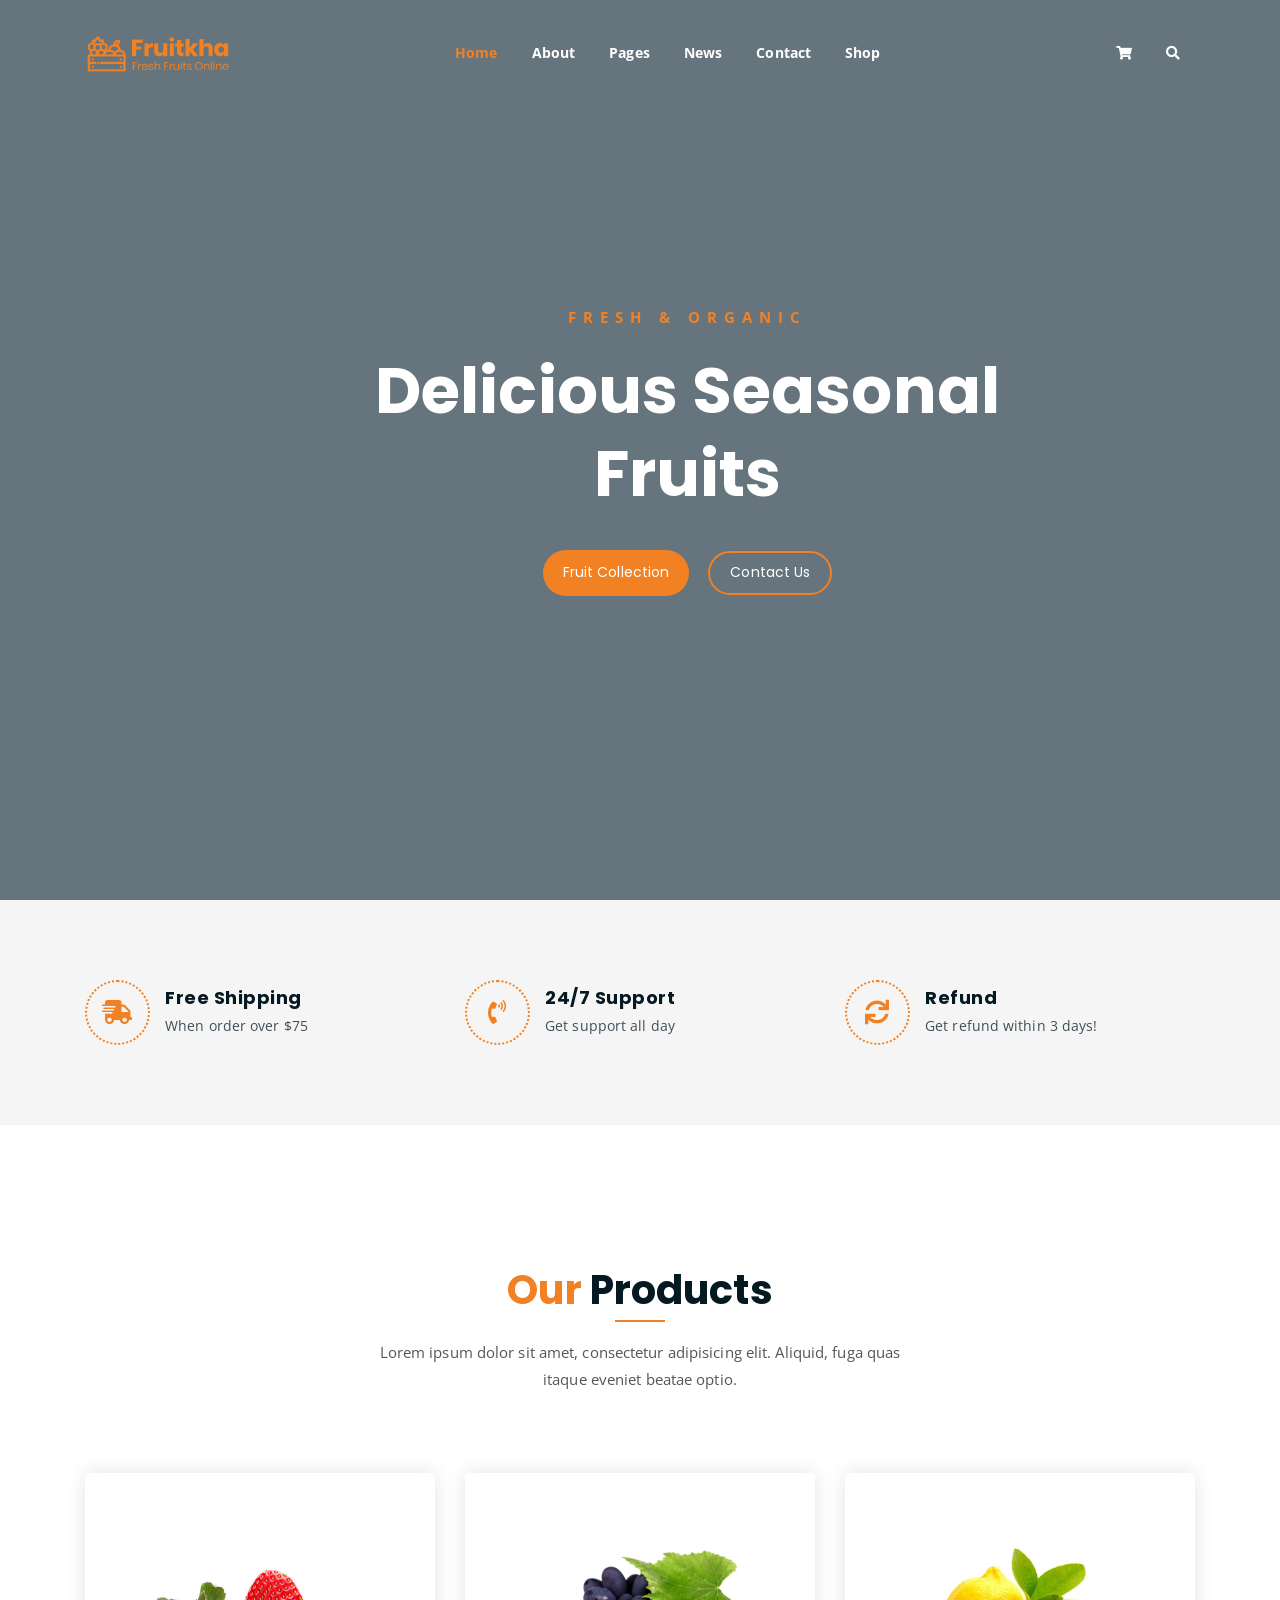
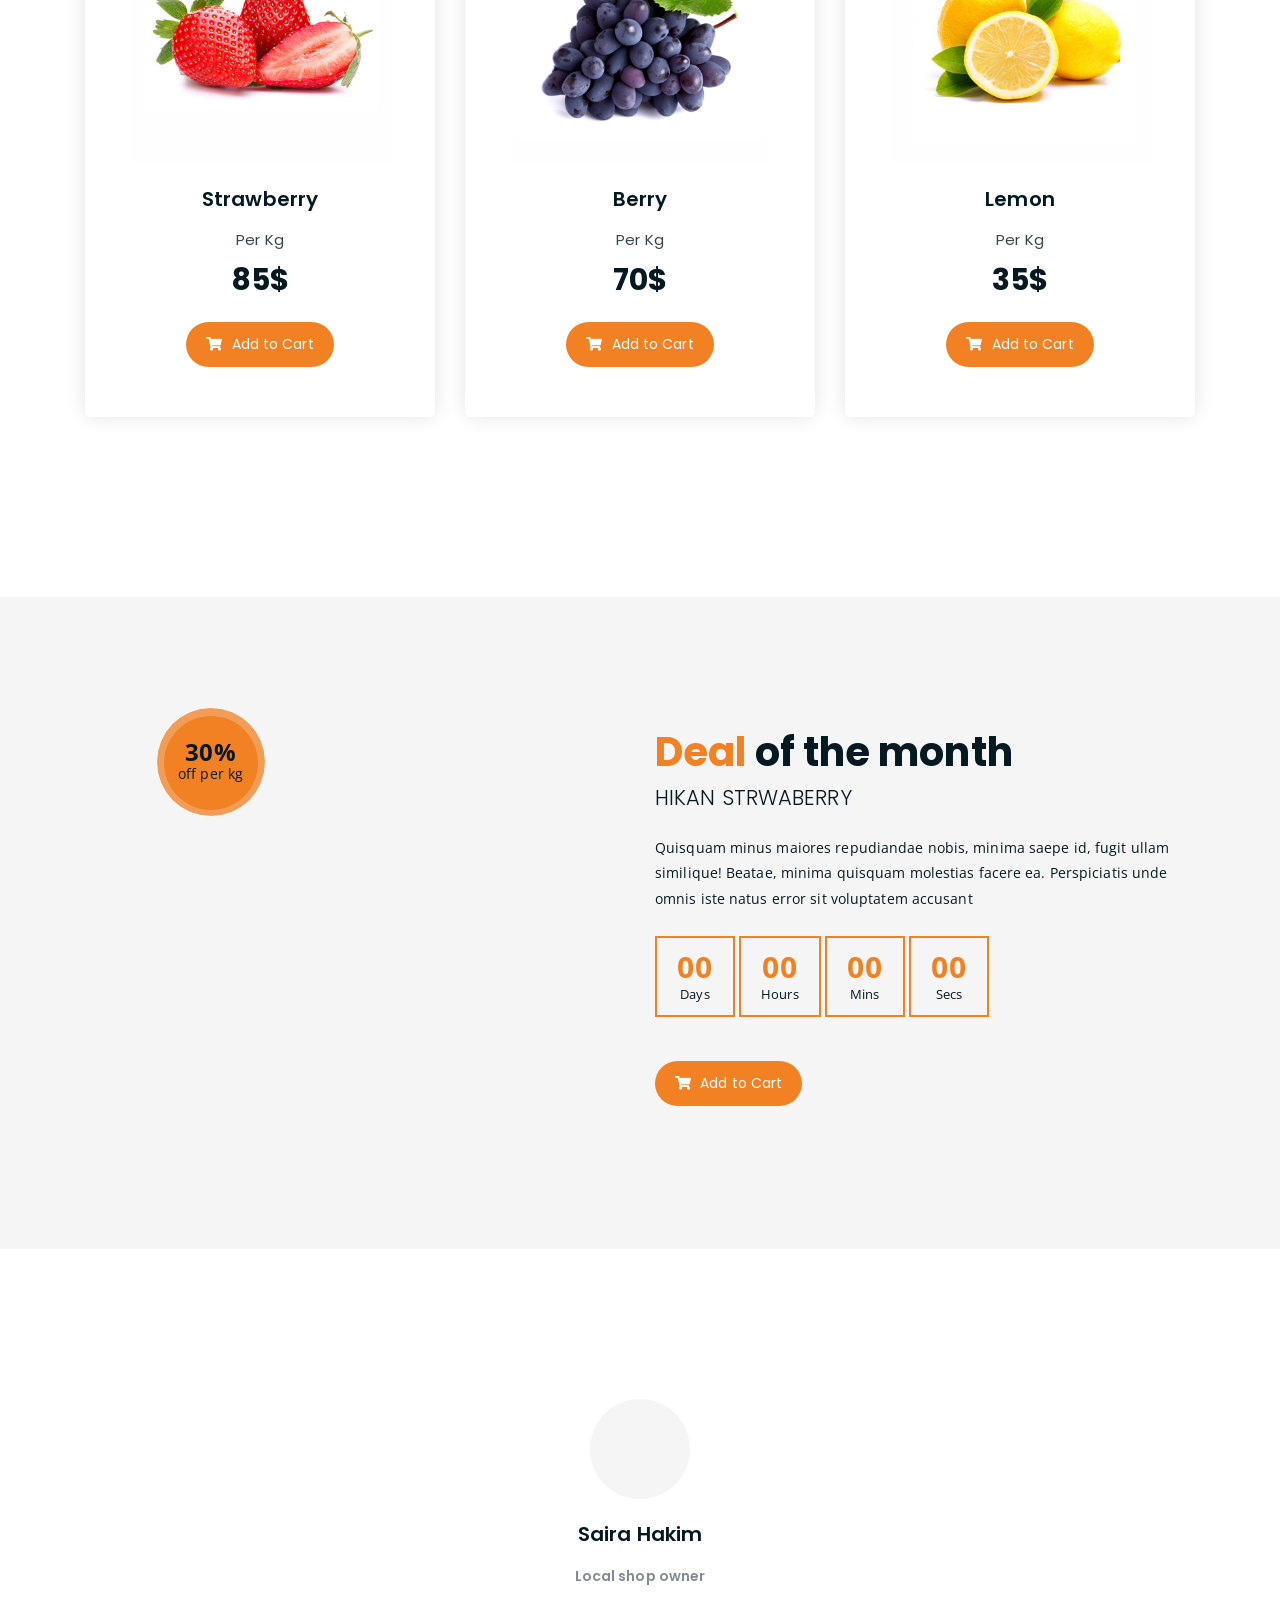
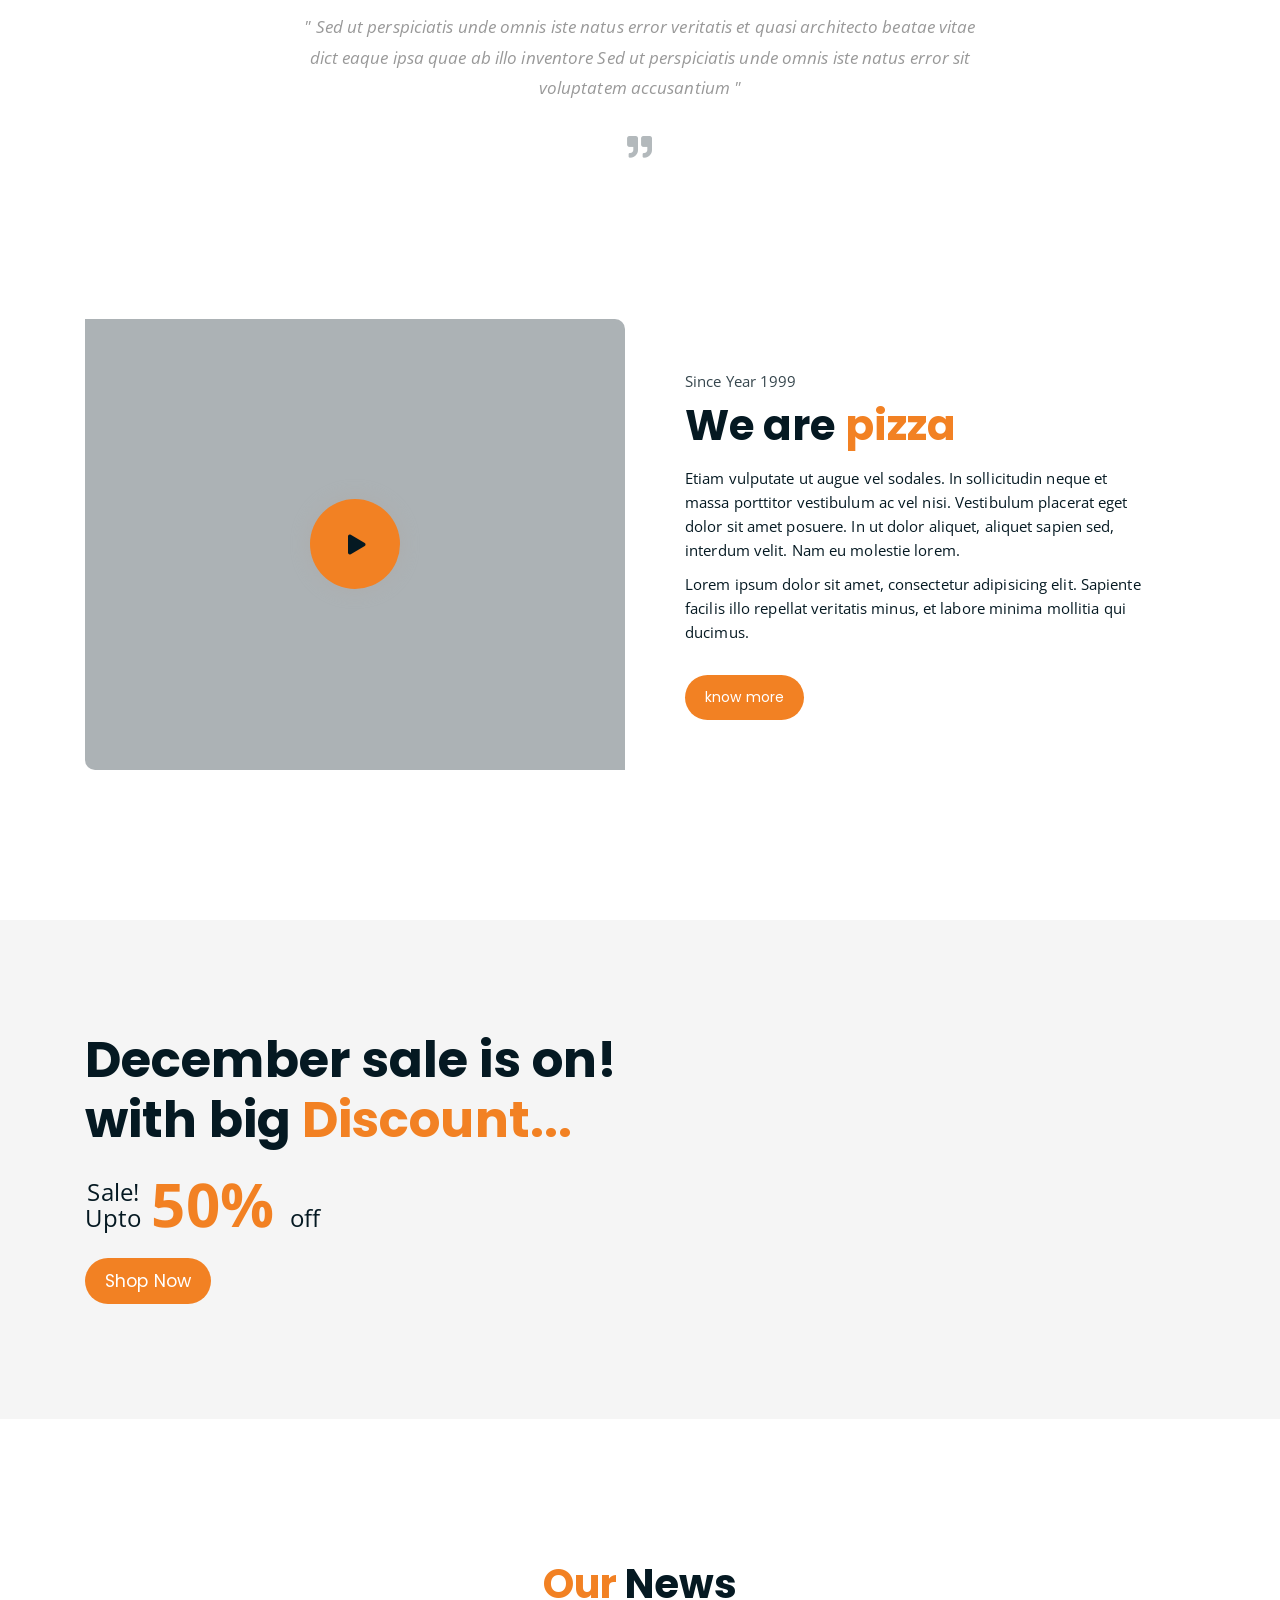
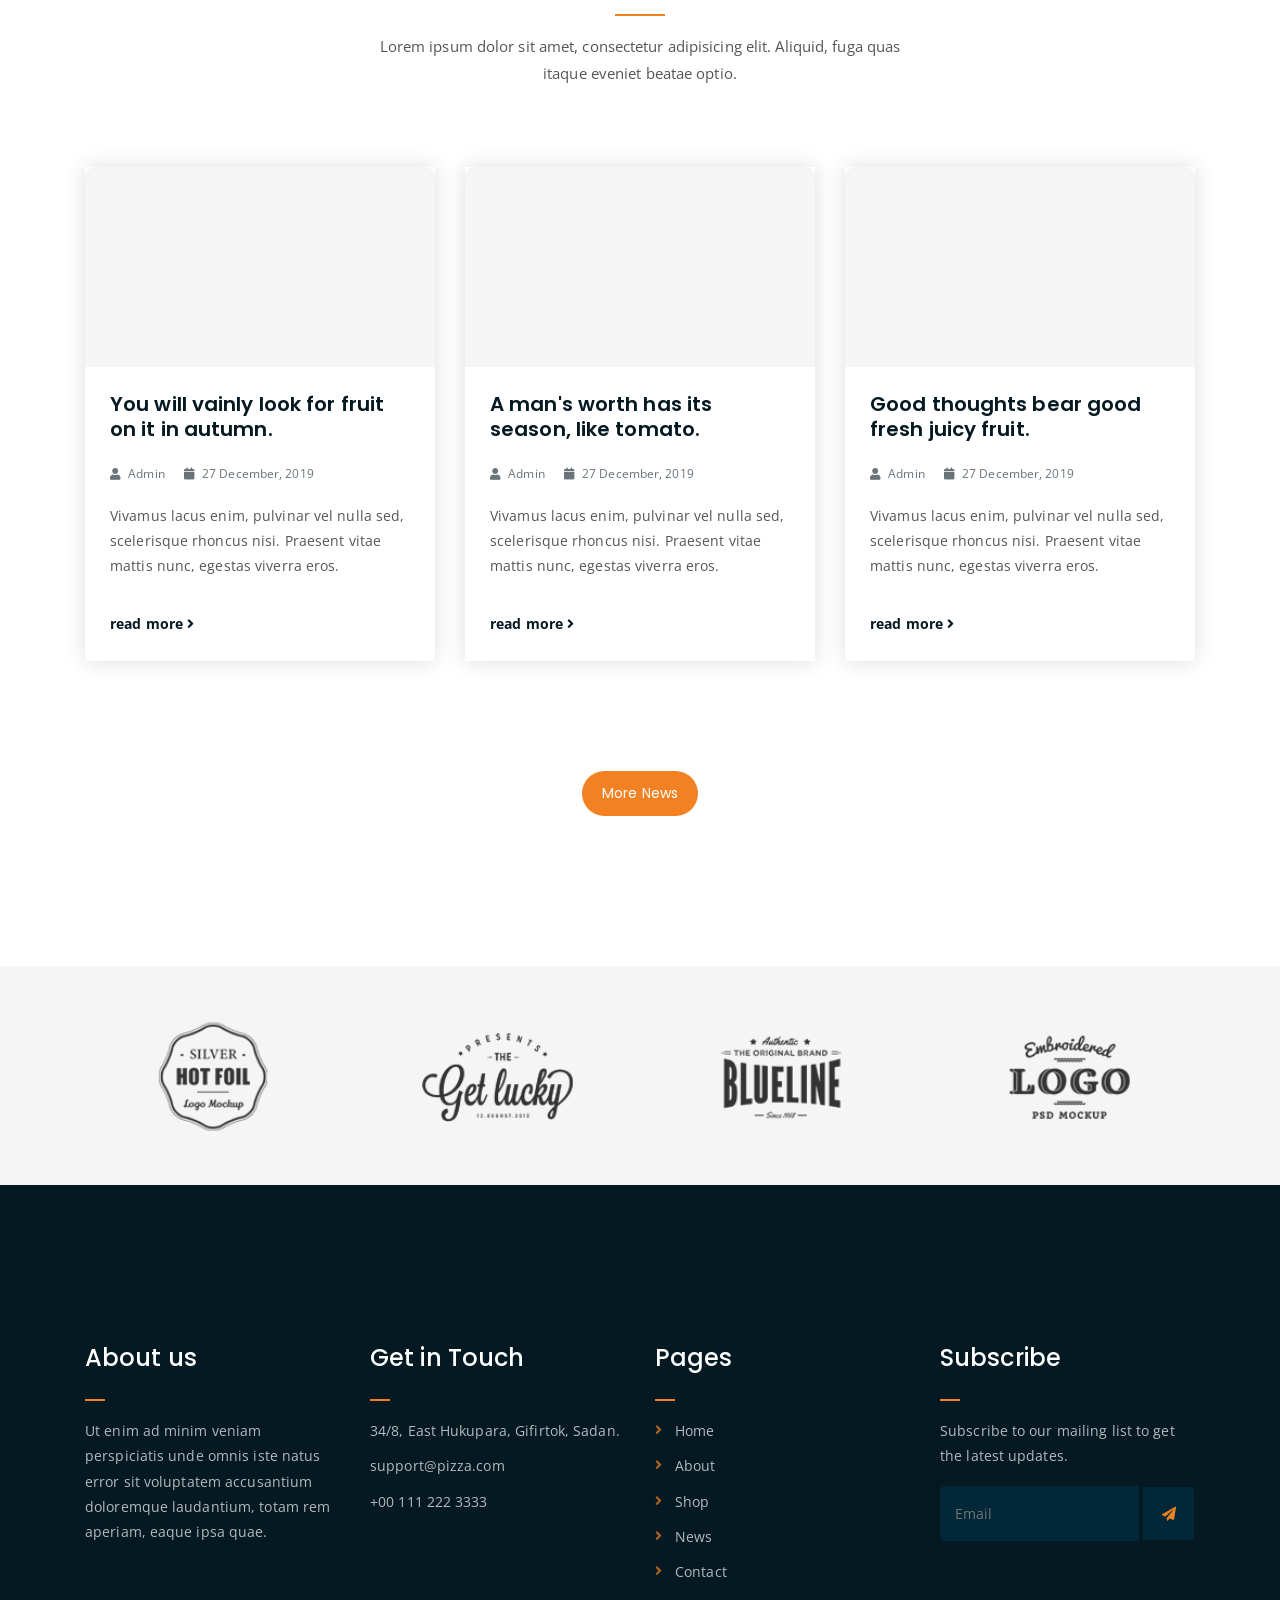
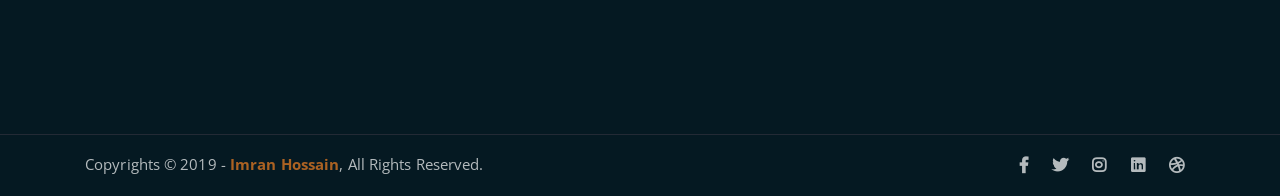
==== commit 6743f97a: "Add bg for home" ====
--- a/Thinh-Ecom/HTML/fruitkha/index.html
+++ b/Thinh-Ecom/HTML/fruitkha/index.html
@@ -7,7 +7,7 @@
 	<meta name="description" content="Responsive Bootstrap4 Shop Template, Created by Imran Hossain from https://imransdesign.com/">
 
 	<!-- title -->
-	<title>Fruitkha</title>
+	<title>pizza</title>
 
 	<!-- favicon -->
 	<link rel="shortcut icon" type="image/png" href="assets/img/favicon.png">
@@ -340,7 +340,7 @@
 				<div class="col-lg-6 col-md-12">
 					<div class="abt-text">
 						<p class="top-sub">Since Year 1999</p>
-						<h2>We are <span class="orange-text">Fruitkha</span></h2>
+						<h2>We are <span class="orange-text">pizza</span></h2>
 						<p>Etiam vulputate ut augue vel sodales. In sollicitudin neque et massa porttitor vestibulum ac vel nisi. Vestibulum placerat eget dolor sit amet posuere. In ut dolor aliquet, aliquet sapien sed, interdum velit. Nam eu molestie lorem.</p>
 						<p>Lorem ipsum dolor sit amet, consectetur adipisicing elit. Sapiente facilis illo repellat veritatis minus, et labore minima mollitia qui ducimus.</p>
 						<a href="about.html" class="boxed-btn mt-4">know more</a>
@@ -470,7 +470,7 @@
 						<h2 class="widget-title">Get in Touch</h2>
 						<ul>
 							<li>34/8, East Hukupara, Gifirtok, Sadan.</li>
-							<li>support@fruitkha.com</li>
+							<li>support@pizza.com</li>
 							<li>+00 111 222 3333</li>
 						</ul>
 					</div>
--- a/Thinh-Ecom/HTML/fruitkha/assets/css/main.css
+++ b/Thinh-Ecom/HTML/fruitkha/assets/css/main.css
@@ -1,5 +1,5 @@
 /*-Template Name: Fruitkha - Responsive Bootstrap4 Shop Template+Template Name: pizza - Responsive Bootstrap4 Shop Template Template URI:  Description: Bootstrap template for fruits or any other kind of shop Author: Imran Hossain@@ -812,9 +812,9 @@
   color: #fff;
 }
 
-.search-bar-tablecell input::-ms-input-placeholder {
-  color: #fff;
-}
+/*.search-bar-tablecell input::-ms-input-placeholder {
+  color: #fff;
+}*/
 
 .search-bar-tablecell input::placeholder {
   color: #fff;
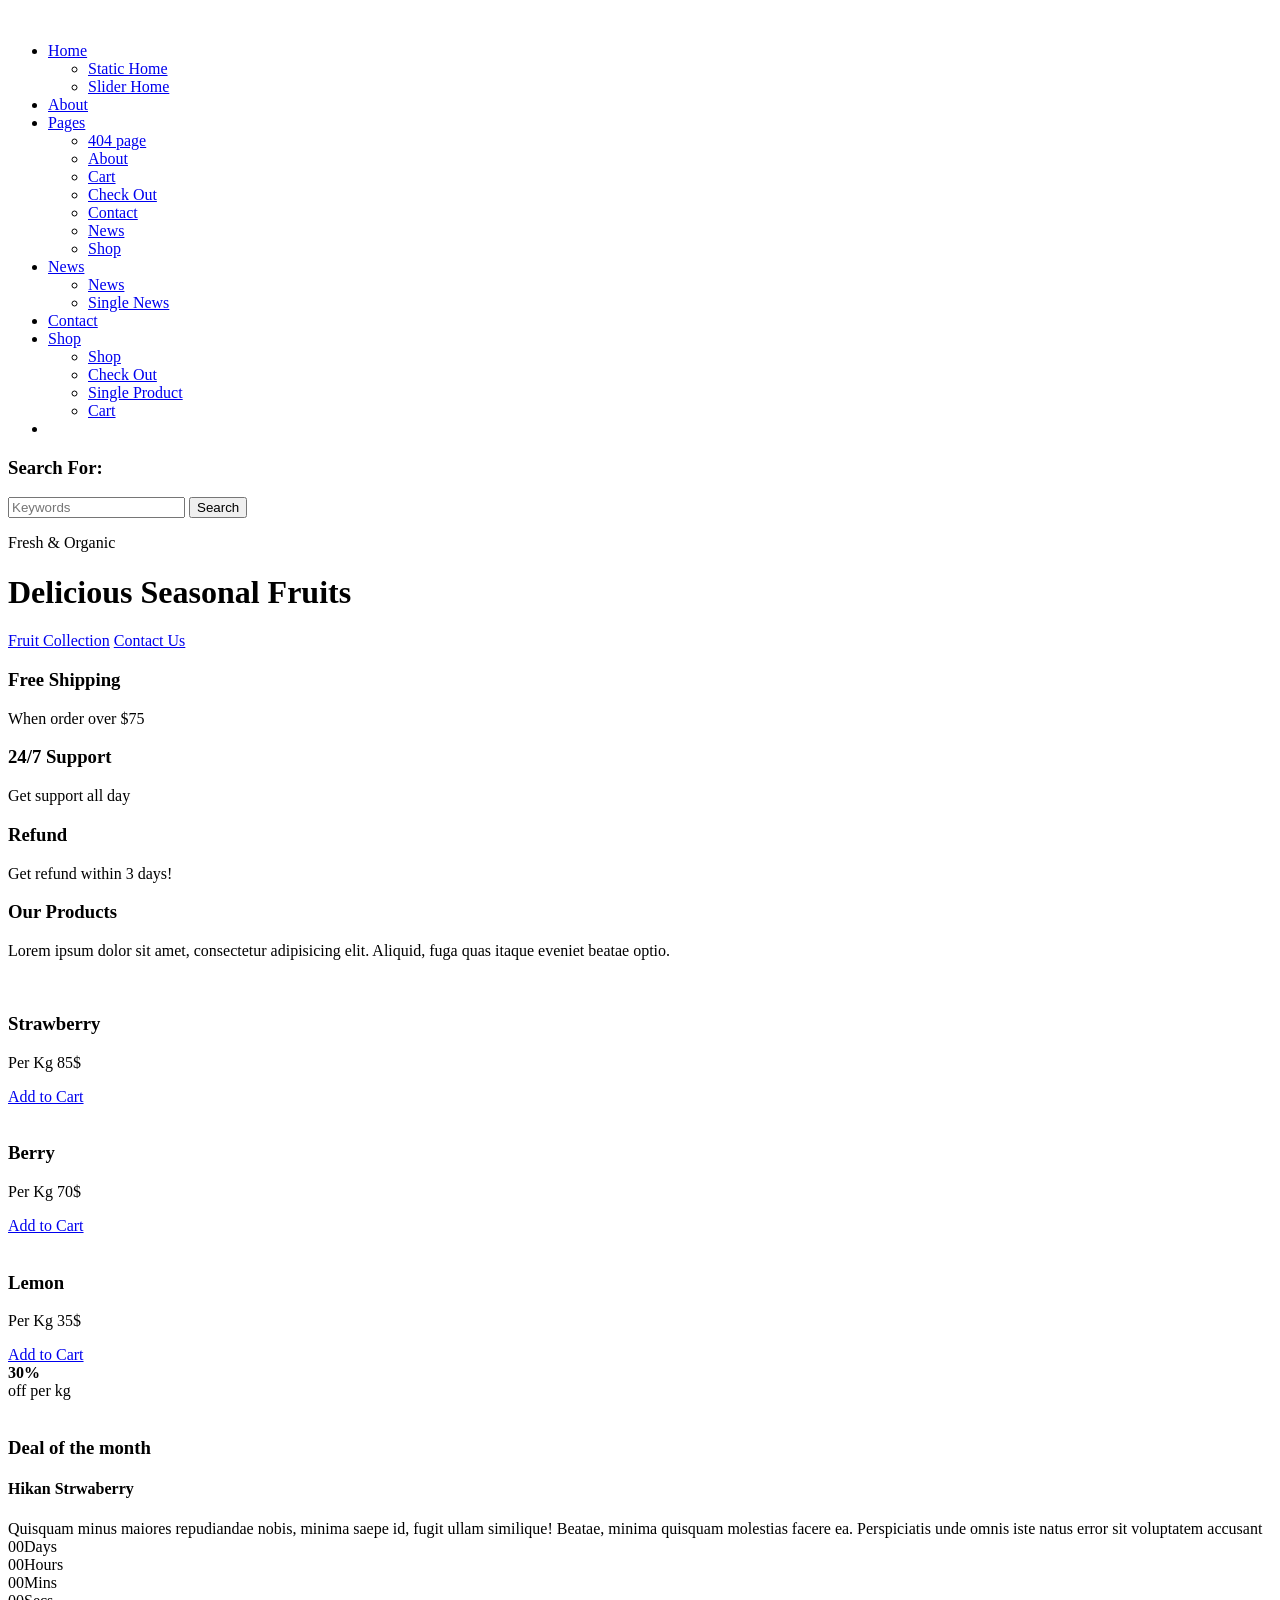
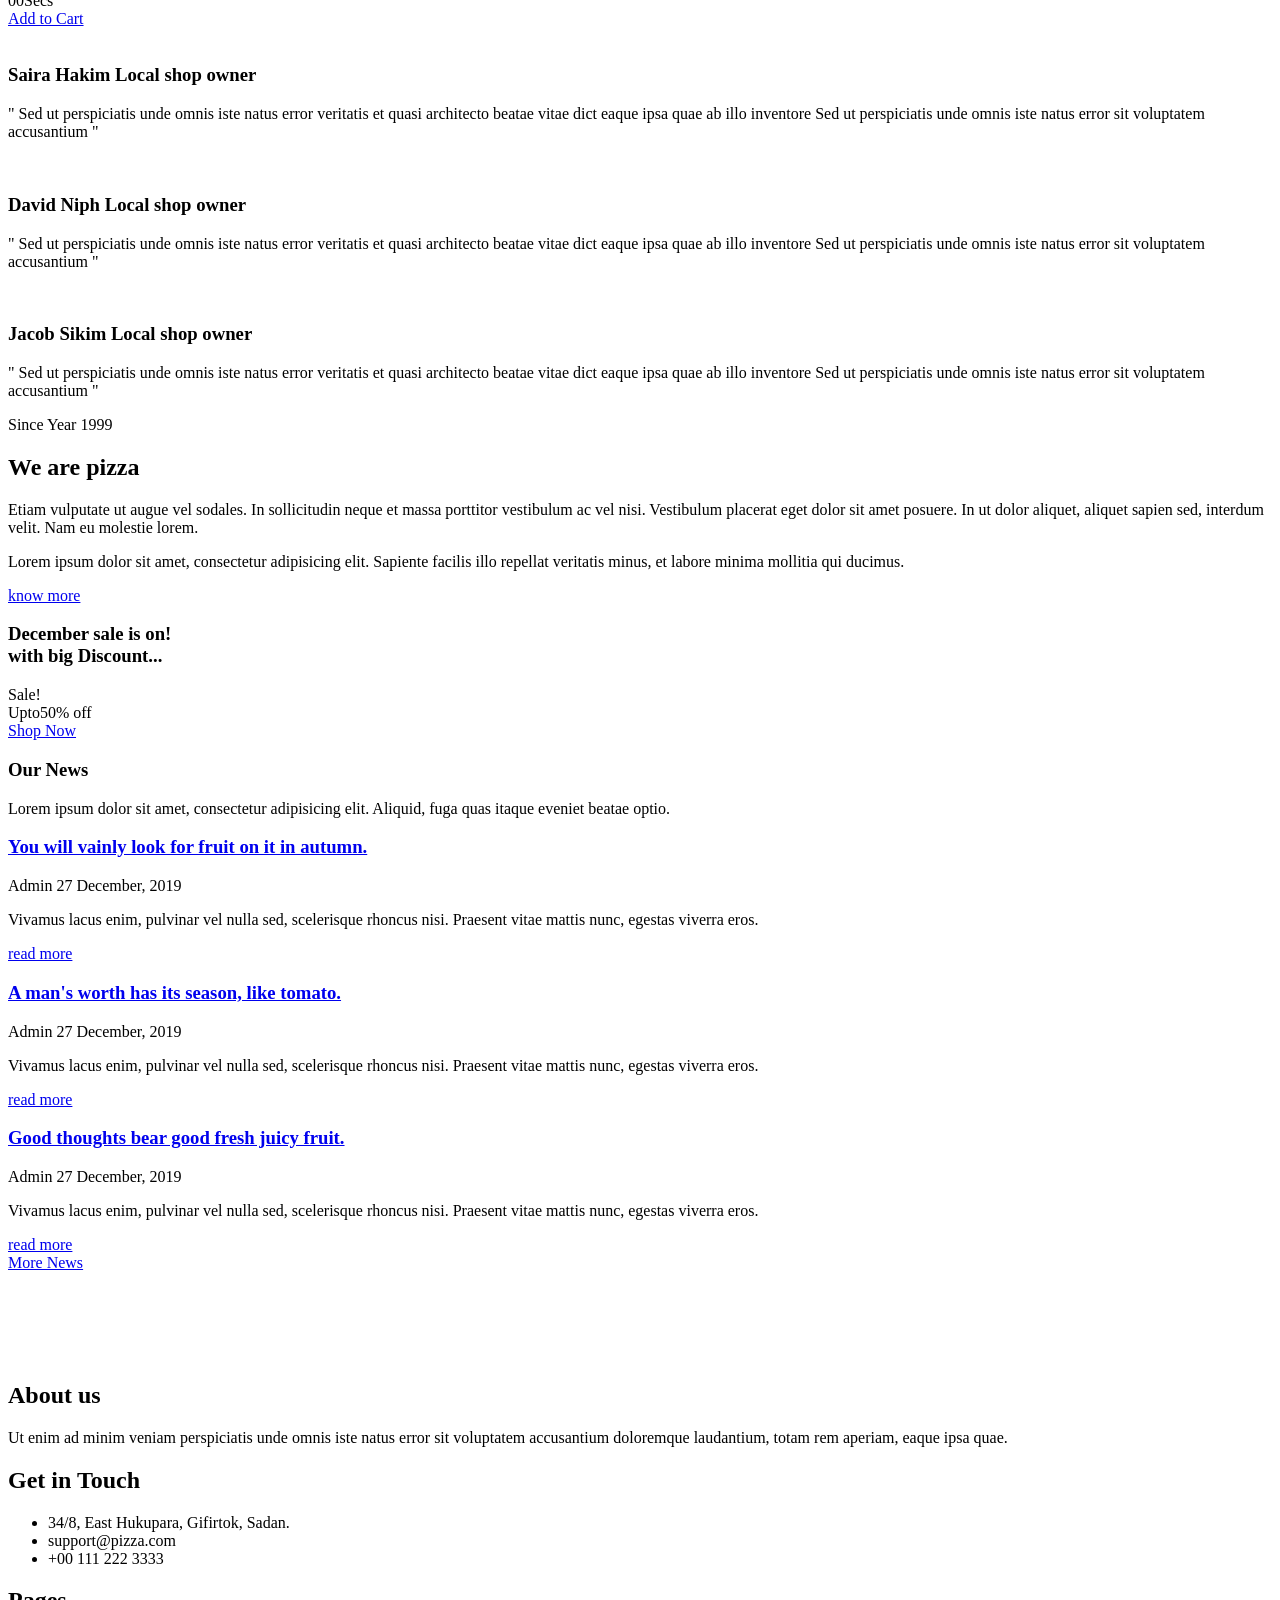
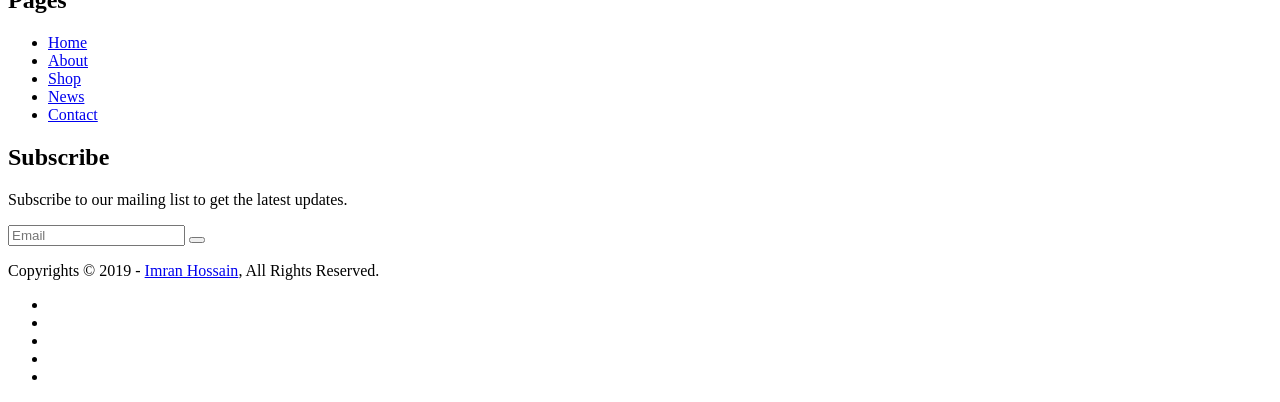
==== commit 65cac8f3: "Add short Decription" ====
--- a/Thinh-Ecom/HTML/fruitkha/index.html
+++ b/Thinh-Ecom/HTML/fruitkha/index.html
@@ -10,26 +10,26 @@
 	<title>pizza</title>
 
 	<!-- favicon -->
-	<link rel="shortcut icon" type="image/png" href="assets/img/favicon.png">
+	<link rel="shortcut icon" type="image/png" href="~/assets/img/favicon.png">
 	<!-- google font -->
 	<link href="https://fonts.googleapis.com/css?family=Open+Sans:300,400,700" rel="stylesheet">
 	<link href="https://fonts.googleapis.com/css?family=Poppins:400,700&display=swap" rel="stylesheet">
 	<!-- fontawesome -->
-	<link rel="stylesheet" href="assets/css/all.min.css">
+	<link rel="stylesheet" href="~/assets/css/all.min.css">
 	<!-- bootstrap -->
-	<link rel="stylesheet" href="assets/bootstrap/css/bootstrap.min.css">
+	<link rel="stylesheet" href="~/assets/bootstrap/css/bootstrap.min.css">
 	<!-- owl carousel -->
-	<link rel="stylesheet" href="assets/css/owl.carousel.css">
+	<link rel="stylesheet" href="~/assets/css/owl.carousel.css">
 	<!-- magnific popup -->
-	<link rel="stylesheet" href="assets/css/magnific-popup.css">
+	<link rel="stylesheet" href="~/assets/css/magnific-popup.css">
 	<!-- animate css -->
-	<link rel="stylesheet" href="assets/css/animate.css">
+	<link rel="stylesheet" href="~/assets/css/animate.css">
 	<!-- mean menu css -->
-	<link rel="stylesheet" href="assets/css/meanmenu.min.css">
+	<link rel="stylesheet" href="~/assets/css/meanmenu.min.css">
 	<!-- main style -->
-	<link rel="stylesheet" href="assets/css/main.css">
+	<link rel="stylesheet" href="~/assets/css/main.css">
 	<!-- responsive -->
-	<link rel="stylesheet" href="assets/css/responsive.css">
+	<link rel="stylesheet" href="~/assets/css/responsive.css">
 
 </head>
 <body>
@@ -51,7 +51,7 @@
 						<!-- logo -->
 						<div class="site-logo">
 							<a href="index.html">
-								<img src="assets/img/logo.png" alt="">
+								<img src="~/assets/img/logo.png" alt="">
 							</a>
 						</div>
 						<!-- logo -->
@@ -210,7 +210,7 @@
 				<div class="col-lg-4 col-md-6 text-center">
 					<div class="single-product-item">
 						<div class="product-image">
-							<a href="single-product.html"><img src="assets/img/products/product-img-1.jpg" alt=""></a>
+							<a href="single-product.html"><img src="~/assets/img/products/product-img-1.jpg" alt=""></a>
 						</div>
 						<h3>Strawberry</h3>
 						<p class="product-price"><span>Per Kg</span> 85$ </p>
@@ -220,7 +220,7 @@
 				<div class="col-lg-4 col-md-6 text-center">
 					<div class="single-product-item">
 						<div class="product-image">
-							<a href="single-product.html"><img src="assets/img/products/product-img-2.jpg" alt=""></a>
+							<a href="single-product.html"><img src="~/assets/img/products/product-img-2.jpg" alt=""></a>
 						</div>
 						<h3>Berry</h3>
 						<p class="product-price"><span>Per Kg</span> 70$ </p>
@@ -230,7 +230,7 @@
 				<div class="col-lg-4 col-md-6 offset-md-3 offset-lg-0 text-center">
 					<div class="single-product-item">
 						<div class="product-image">
-							<a href="single-product.html"><img src="assets/img/products/product-img-3.jpg" alt=""></a>
+							<a href="single-product.html"><img src="~/assets/img/products/product-img-3.jpg" alt=""></a>
 						</div>
 						<h3>Lemon</h3>
 						<p class="product-price"><span>Per Kg</span> 35$ </p>
@@ -256,7 +256,7 @@
                                 </span>
                             </div>
                         </div>
-                    	<img src="assets/img/a.jpg" alt="">
+                    	<img src="~/assets/img/a.jpg" alt="">
                     </div>
                 </div>
                 <!--Content Column-->
@@ -281,7 +281,7 @@
 					<div class="testimonial-sliders">
 						<div class="single-testimonial-slider">
 							<div class="client-avater">
-								<img src="assets/img/avaters/avatar1.png" alt="">
+								<img src="~/assets/img/avaters/avatar1.png" alt="">
 							</div>
 							<div class="client-meta">
 								<h3>Saira Hakim <span>Local shop owner</span></h3>
@@ -295,7 +295,7 @@
 						</div>
 						<div class="single-testimonial-slider">
 							<div class="client-avater">
-								<img src="assets/img/avaters/avatar2.png" alt="">
+								<img src="~/assets/img/avaters/avatar2.png" alt="">
 							</div>
 							<div class="client-meta">
 								<h3>David Niph <span>Local shop owner</span></h3>
@@ -309,7 +309,7 @@
 						</div>
 						<div class="single-testimonial-slider">
 							<div class="client-avater">
-								<img src="assets/img/avaters/avatar3.png" alt="">
+								<img src="~/assets/img/avaters/avatar3.png" alt="">
 							</div>
 							<div class="client-meta">
 								<h3>Jacob Sikim <span>Local shop owner</span></h3>
@@ -434,19 +434,19 @@
 				<div class="col-lg-12">
 					<div class="logo-carousel-inner">
 						<div class="single-logo-item">
-							<img src="assets/img/company-logos/1.png" alt="">
+							<img src="~/assets/img/company-logos/1.png" alt="">
 						</div>
 						<div class="single-logo-item">
-							<img src="assets/img/company-logos/2.png" alt="">
+							<img src="~/assets/img/company-logos/2.png" alt="">
 						</div>
 						<div class="single-logo-item">
-							<img src="assets/img/company-logos/3.png" alt="">
+							<img src="~/assets/img/company-logos/3.png" alt="">
 						</div>
 						<div class="single-logo-item">
-							<img src="assets/img/company-logos/4.png" alt="">
+							<img src="~/assets/img/company-logos/4.png" alt="">
 						</div>
 						<div class="single-logo-item">
-							<img src="assets/img/company-logos/5.png" alt="">
+							<img src="~/assets/img/company-logos/5.png" alt="">
 						</div>
 					</div>
 				</div>
@@ -526,25 +526,25 @@
 	<!-- end copyright -->
 	
 	<!-- jquery -->
-	<script src="assets/js/jquery-1.11.3.min.js"></script>
+	<script src="~/assets/js/jquery-1.11.3.min.js"></script>
 	<!-- bootstrap -->
-	<script src="assets/bootstrap/js/bootstrap.min.js"></script>
+	<script src="~/assets/bootstrap/js/bootstrap.min.js"></script>
 	<!-- count down -->
-	<script src="assets/js/jquery.countdown.js"></script>
+	<script src="~/assets/js/jquery.countdown.js"></script>
 	<!-- isotope -->
-	<script src="assets/js/jquery.isotope-3.0.6.min.js"></script>
+	<script src="~/assets/js/jquery.isotope-3.0.6.min.js"></script>
 	<!-- waypoints -->
-	<script src="assets/js/waypoints.js"></script>
+	<script src="~/assets/js/waypoints.js"></script>
 	<!-- owl carousel -->
-	<script src="assets/js/owl.carousel.min.js"></script>
+	<script src="~/assets/js/owl.carousel.min.js"></script>
 	<!-- magnific popup -->
-	<script src="assets/js/jquery.magnific-popup.min.js"></script>
+	<script src="~/assets/js/jquery.magnific-popup.min.js"></script>
 	<!-- mean menu -->
-	<script src="assets/js/jquery.meanmenu.min.js"></script>
+	<script src="~/assets/js/jquery.meanmenu.min.js"></script>
 	<!-- sticker js -->
-	<script src="assets/js/sticker.js"></script>
+	<script src="~/assets/js/sticker.js"></script>
 	<!-- main js -->
-	<script src="assets/js/main.js"></script>
+	<script src="~/assets/js/main.js"></script>
 
 </body>
 </html>
